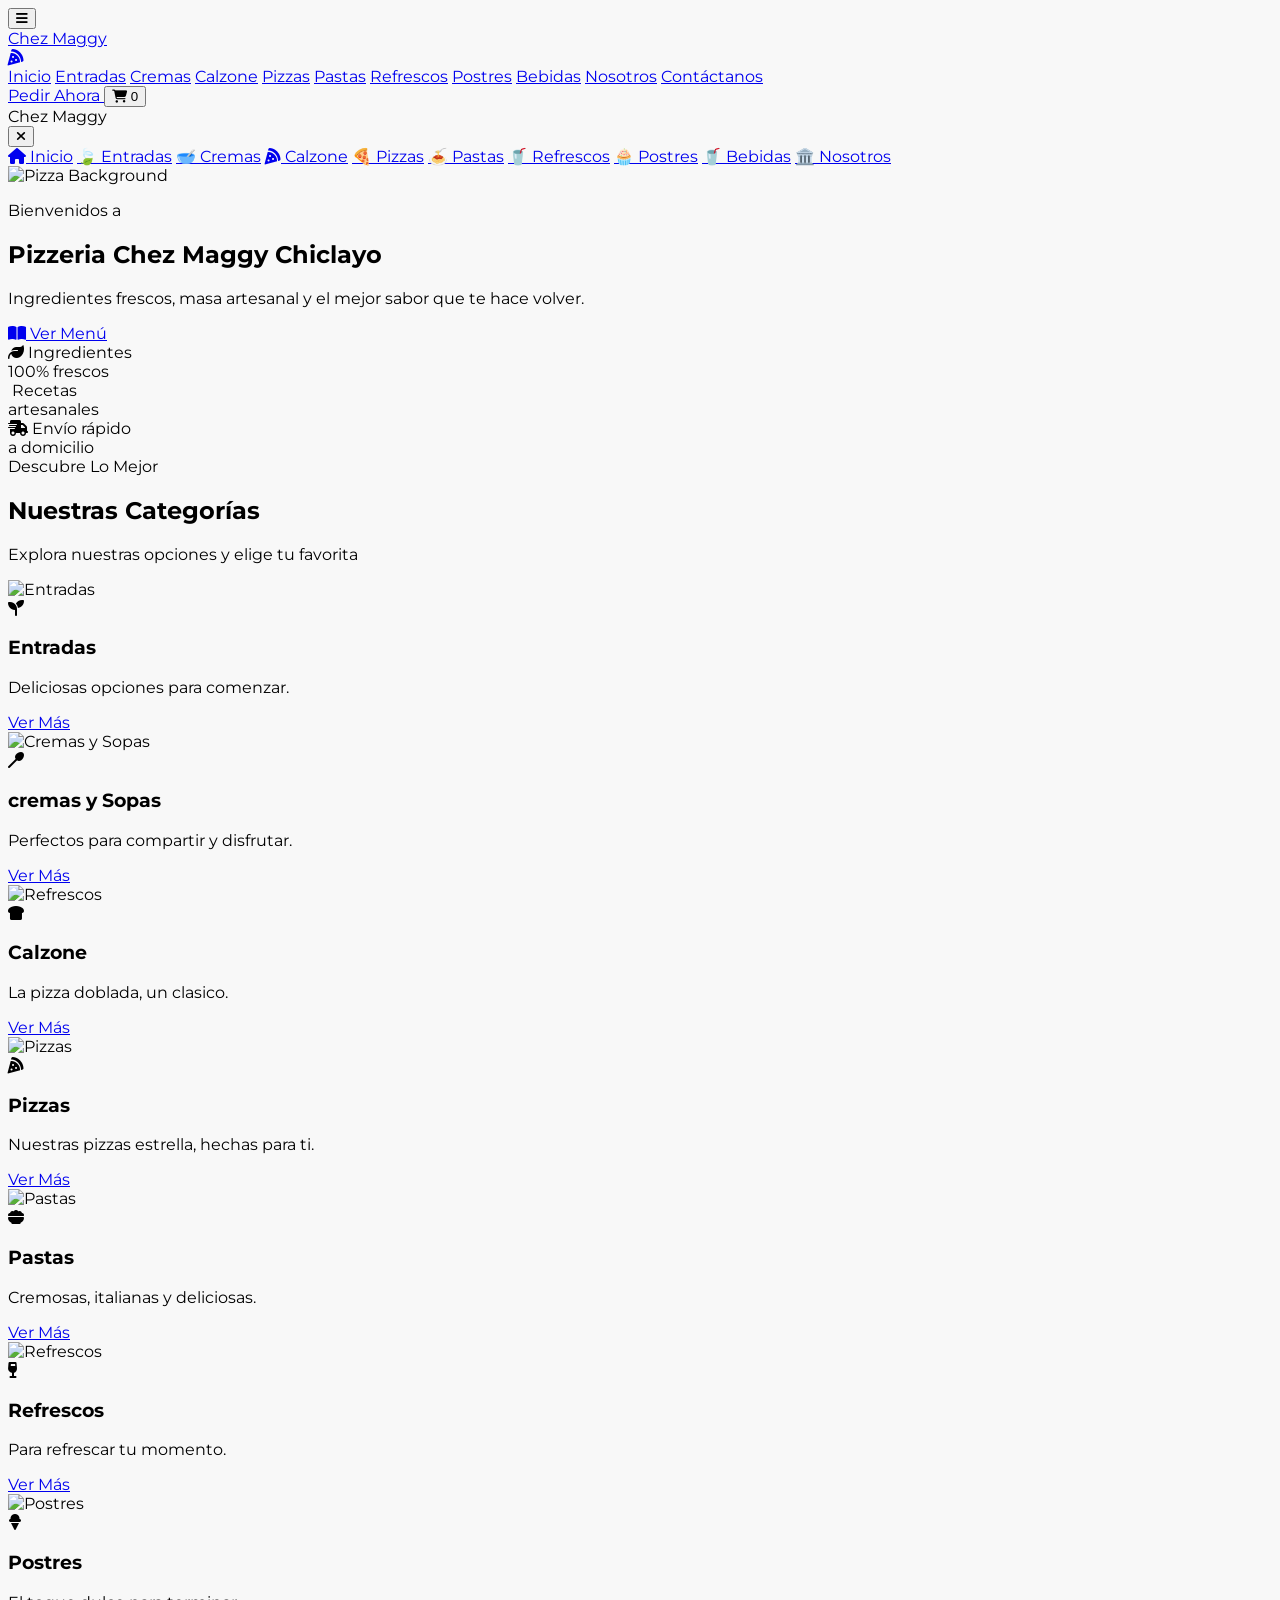
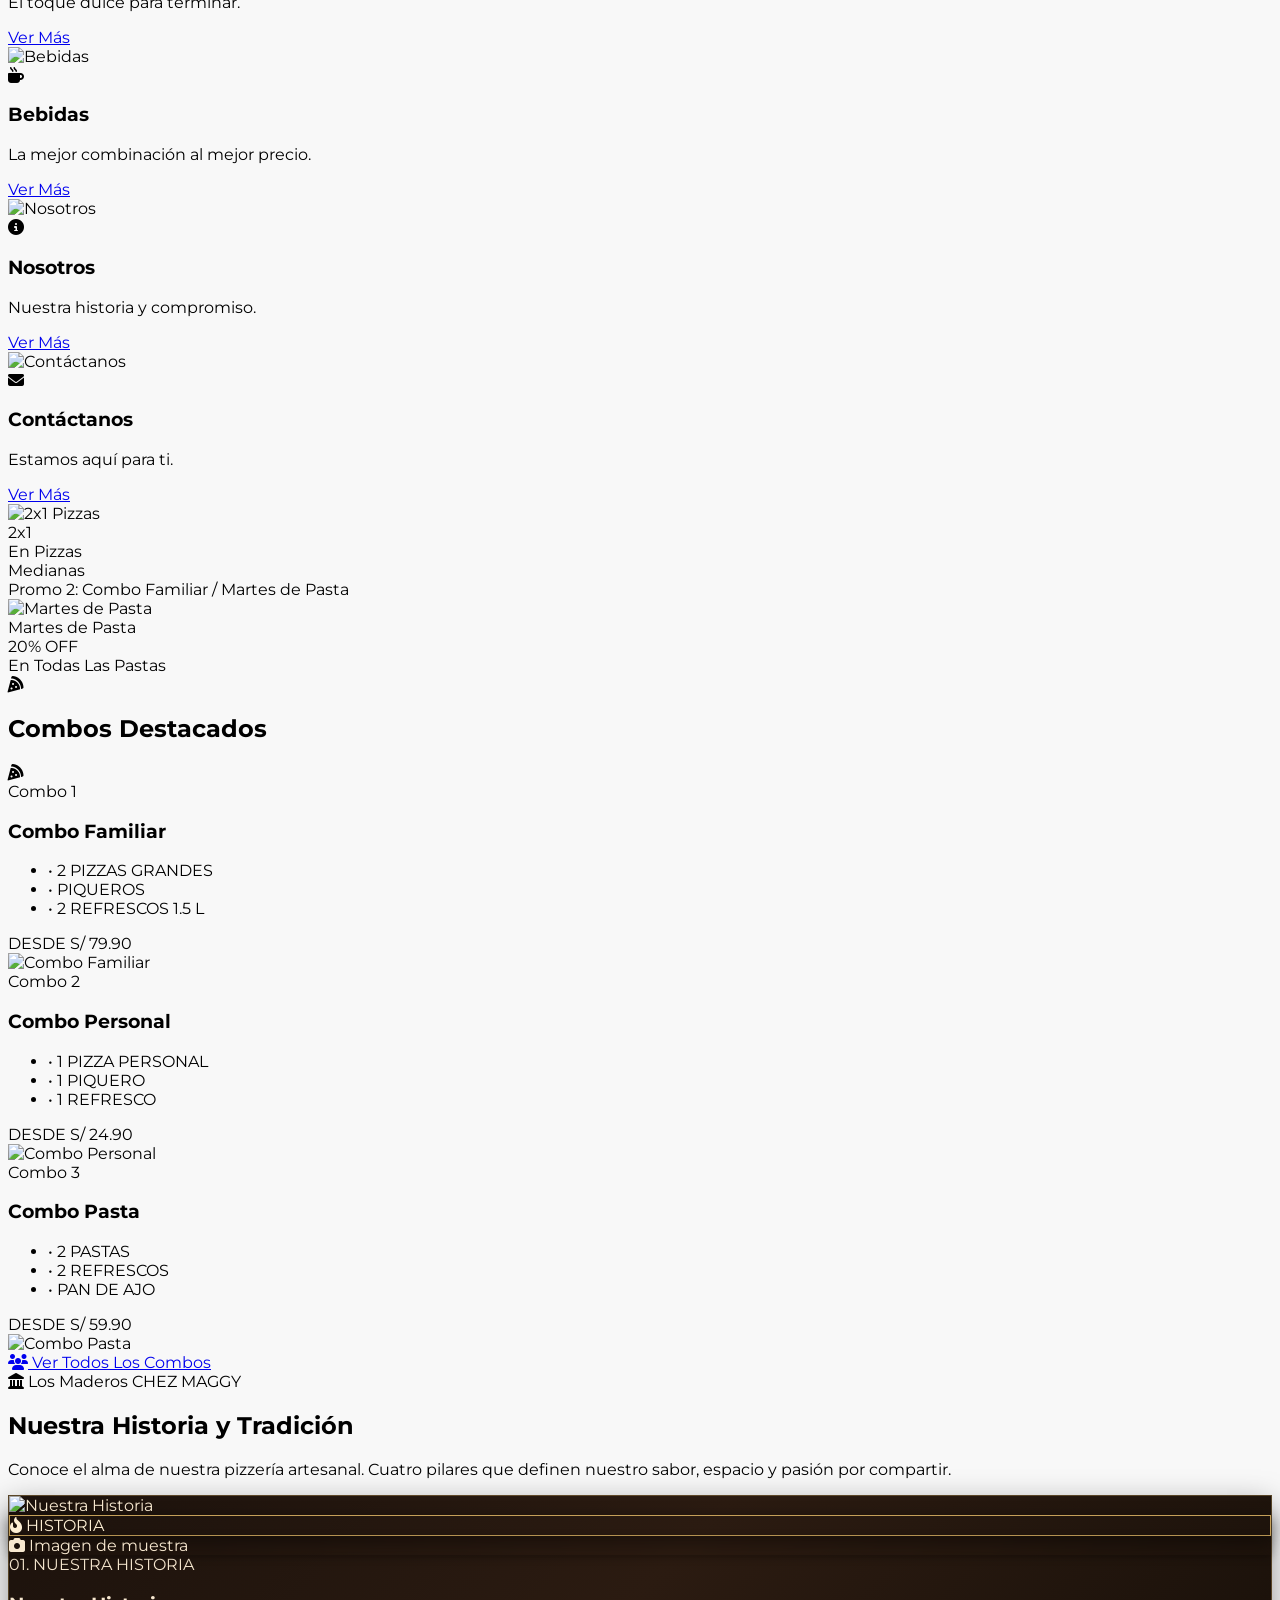
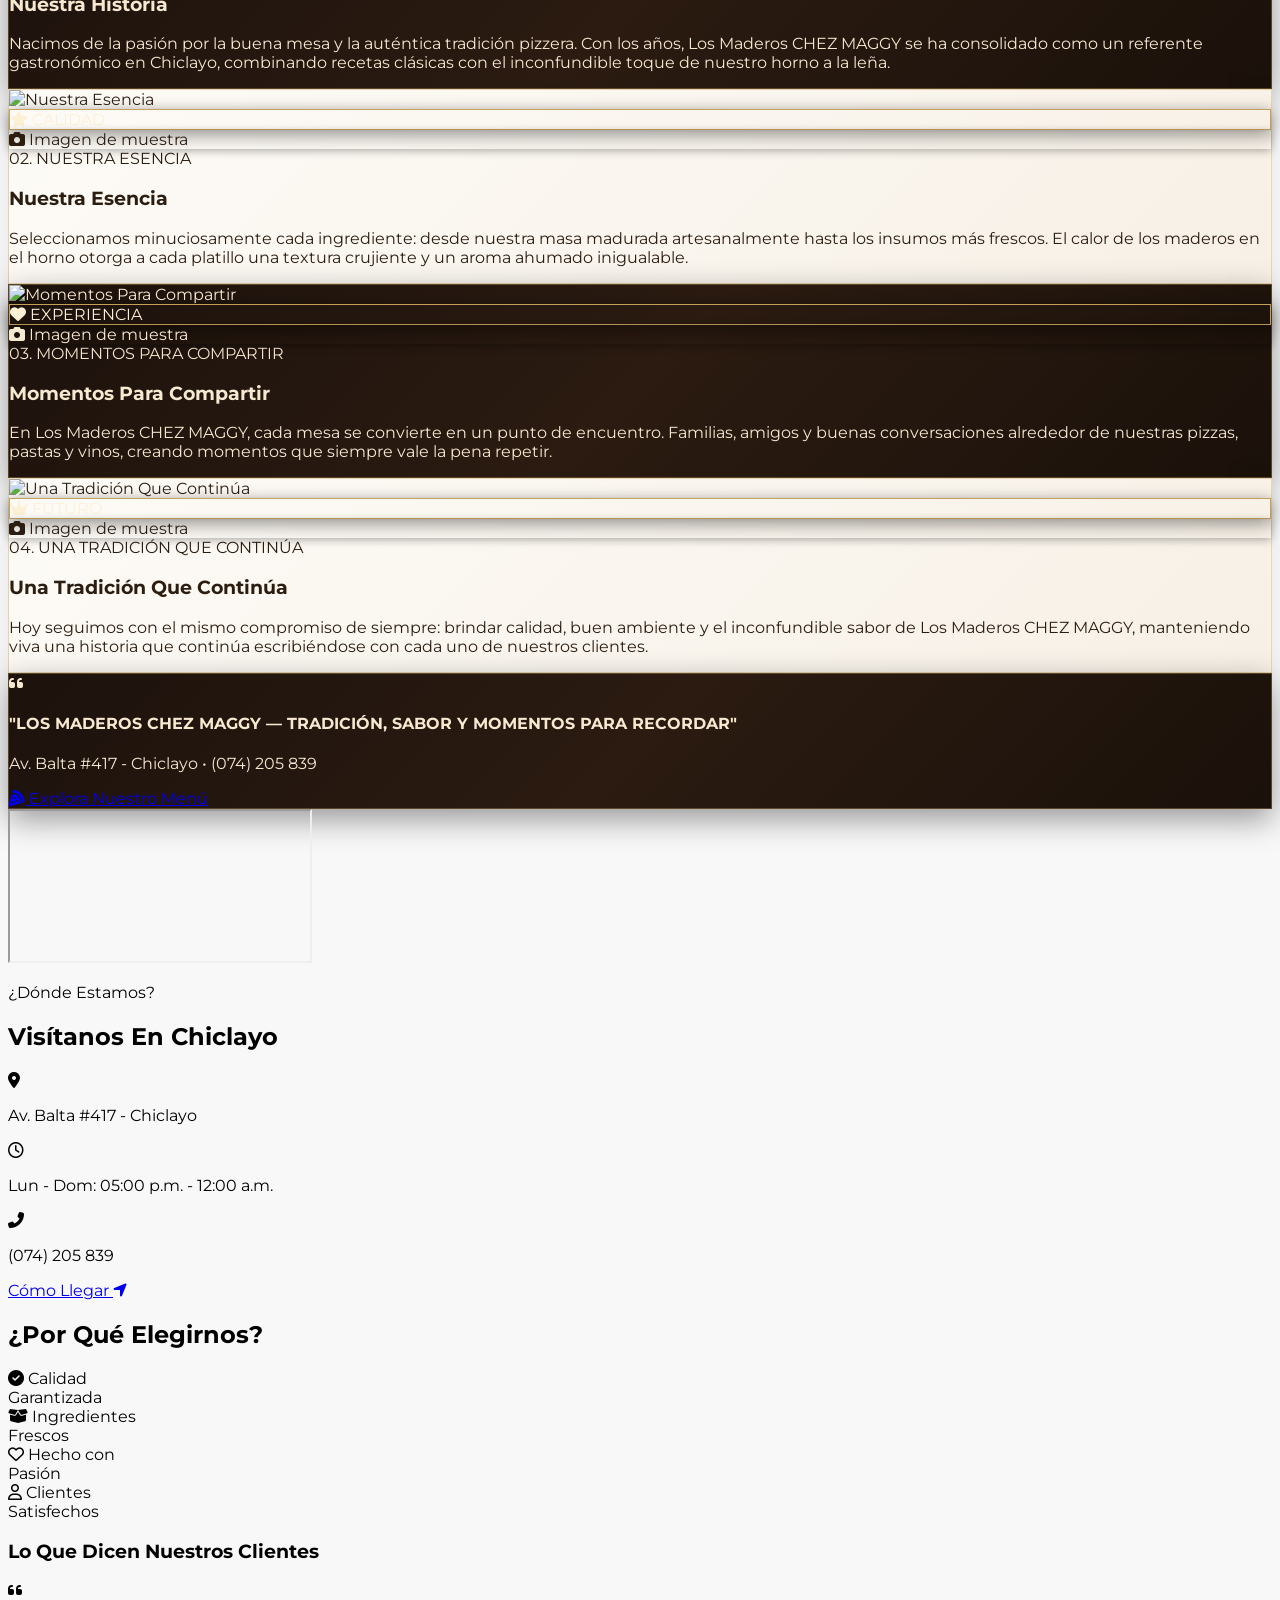
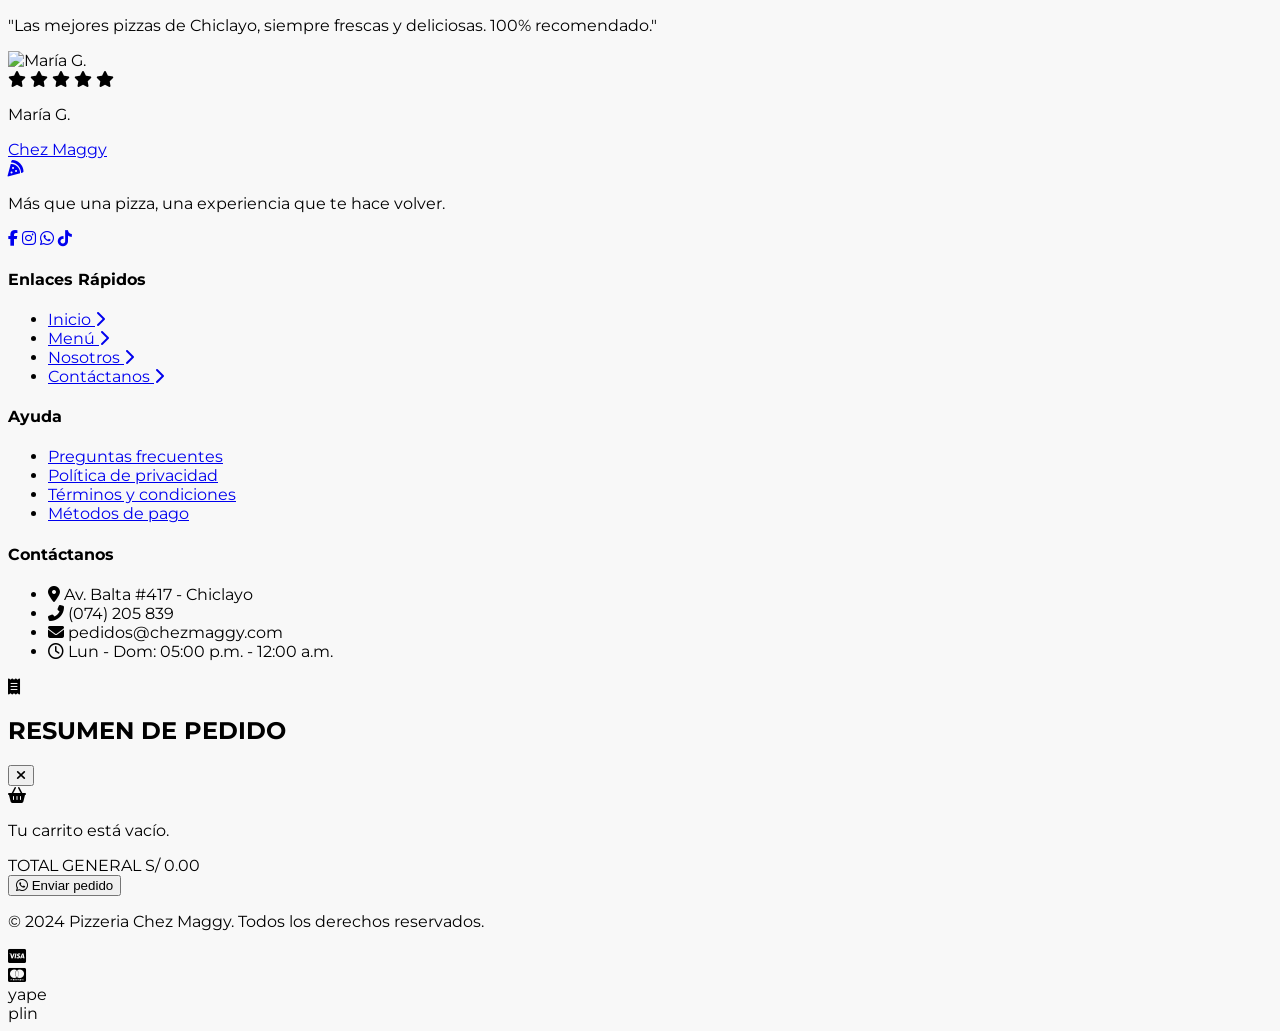
==== index.html @ e3665f0b "feat: implement desktop header horizontal scroll and drag navigation Co-authored-by: Jn-Mendoza98 <2" ====
<!DOCTYPE html>
<html lang="es">
<head>
    <meta charset="UTF-8">
    <meta name="viewport" content="width=device-width, initial-scale=1.0">
    <title>Chez Maggy Pizzeria</title>
    <!-- Tailwind CSS -->
    <script src="https://cdn.tailwindcss.com"></script>
    <script src="script.js"></script>

    <!-- Google Fonts -->
    <link href="https://fonts.googleapis.com/css2?family=Montserrat:wght@300;400;500;600;700;800&family=Playfair+Display:ital,wght@0,700;1,700&display=swap" rel="stylesheet">

    <!-- FontAwesome -->
    <link rel="stylesheet" href="https://cdnjs.cloudflare.com/ajax/libs/font-awesome/6.4.0/css/all.min.css">

    <!-- Custom CSS -->
    <link rel="stylesheet" href="styles.css">
</head>
<body class="bg-light text-gray-800">
    <!-- Header -->
    <header class="bg-darker text-white sticky top-0 z-50">
        <div class="max-w-7xl mx-auto px-4 sm:px-6 lg:px-8">
            <div class="flex items-center justify-between h-20">
                <!-- Mobile Menu Button -->
                <div class="flex items-center lg:hidden">
                    <button id="mobile-menu-btn" type="button" class="text-white hover:text-primary focus:outline-none focus:text-primary">
                        <i class="fas fa-bars text-2xl"></i>
                    </button>
                </div>

                <!-- Logo -->
                <div class="flex-shrink-0 flex items-center justify-center lg:justify-start flex-1 lg:flex-none">
                    <a href="#" class="flex items-center gap-2">
                        <!-- Mocking Logo with Text + Icon -->
                        <div class="text-2xl font-serif italic text-primary font-bold">Chez Maggy</div>
                        <i class="fas fa-pizza-slice text-yellow-500 text-xl"></i>
                    </a>
                </div>

                <!-- Desktop Menu -->
                <nav class="hidden lg:flex flex-1 min-w-0 overflow-x-auto header-nav-scroll space-x-4 xl:space-x-6 text-xs xl:text-sm font-medium items-center uppercase tracking-wide mx-4 xl:mx-8">
                    <a href="index.html" class="flex-shrink-0 whitespace-nowrap text-white hover:text-primary transition">Inicio</a>
                    <a href="menu.html#entradas" data-category="entradas" class="flex-shrink-0 whitespace-nowrap text-gray-300 hover:text-primary transition">Entradas</a>
                    <a href="menu.html#cremas" data-category="cremas" class="flex-shrink-0 whitespace-nowrap text-gray-300 hover:text-primary transition">Cremas</a>
                    <a href="menu.html#calzone" data-category="calzone" class="flex-shrink-0 whitespace-nowrap text-gray-300 hover:text-primary transition">Calzone</a>
                    <a href="menu.html#pizzas" data-category="pizzas" class="flex-shrink-0 whitespace-nowrap text-gray-300 hover:text-primary transition">Pizzas</a>
                    <a href="menu.html#pastas" data-category="pastas" class="flex-shrink-0 whitespace-nowrap text-gray-300 hover:text-primary transition">Pastas</a>
                    <a href="menu.html#refrescos" data-category="refrescos" class="flex-shrink-0 whitespace-nowrap text-gray-300 hover:text-primary transition">Refrescos</a>
                    <a href="menu.html#postres" data-category="postres" class="flex-shrink-0 whitespace-nowrap text-gray-300 hover:text-primary transition">Postres</a>
                    <a href="menu.html#bebidas" data-category="bebidas" class="flex-shrink-0 whitespace-nowrap text-gray-300 hover:text-primary transition">Bebidas</a>
                    <a href="menu.html#nosotros" data-category="nosotros" class="flex-shrink-0 whitespace-nowrap text-gray-300 hover:text-primary transition">Nosotros</a>
                    <a href="#location" class="flex-shrink-0 whitespace-nowrap text-gray-300 hover:text-primary transition">Contáctanos</a>
                </nav>

                <!-- Actions (Button + Cart) -->
                <div class="flex-shrink-0 flex items-center gap-4">
                    <a href="menu.html" class="hidden lg:inline-flex flex-shrink-0 whitespace-nowrap items-center justify-center px-4 py-2 border border-transparent rounded-md shadow-sm text-sm font-bold text-white bg-primary hover:bg-red-700 transition uppercase">
                        Pedir Ahora
                    </a>
                    <button id="cart-toggle-btn" class="relative text-white hover:text-primary transition" onclick="cartApp.toggleModal()">
                        <i class="fas fa-shopping-cart text-xl"></i>
                        <span id="cart-badge" class="absolute -top-2 -right-2 bg-primary text-white text-xs font-bold rounded-full h-5 w-5 flex items-center justify-center hidden">0</span>
                    </button>
                </div>
            </div>
        </div>
        <script>
            document.addEventListener('DOMContentLoaded', () => {
                const nav = document.querySelector('header .header-nav-scroll');
                if (!nav) return;
                nav.addEventListener('wheel', (e) => {
                    if (e.deltaY !== 0) {
                        e.preventDefault();
                        nav.scrollLeft += e.deltaY;
                    }
                }, { passive: false });
                let isDown = false, startX, scrollLeft, isDragging = false;
                nav.addEventListener('mousedown', (e) => {
                    isDown = true;
                    isDragging = false;
                    startX = e.pageX - nav.offsetLeft;
                    scrollLeft = nav.scrollLeft;
                });
                nav.addEventListener('mouseleave', () => { isDown = false; });
                nav.addEventListener('mouseup', () => { isDown = false; });
                nav.addEventListener('mousemove', (e) => {
                    if (!isDown) return;
                    e.preventDefault();
                    isDragging = true;
                    const x = e.pageX - nav.offsetLeft;
                    const walk = (x - startX) * 1.5;
                    nav.scrollLeft = scrollLeft - walk;
                });
                nav.querySelectorAll('a').forEach(a => {
                    a.addEventListener('click', (e) => {
                        if (isDragging) e.preventDefault();
                    });
                });
            });
        </script>

        <!-- Mobile Menu -->
        <div id="mobile-menu-overlay" class="fixed inset-0 z-40 bg-black bg-opacity-50 hidden transition-opacity"></div>
        <div id="mobile-menu" class="fixed inset-y-0 left-0 z-50 w-3/4 max-w-sm bg-[#111] hidden flex-col shadow-xl transform transition-transform -translate-x-full">
            <div class="flex items-center justify-between px-4 h-16 sm:h-20 border-b border-gray-800 w-full">
                <div class="flex items-center gap-2">
                    <div class="text-2xl font-serif italic text-primary font-bold">Chez Maggy</div>
                </div>
                <button id="mobile-menu-close-btn" class="text-gray-400 hover:text-primary focus:outline-none p-2" type="button">
                    <i class="fas fa-times text-2xl"></i>
                </button>
            </div>
            <div class="flex-1 flex flex-col items-start justify-start space-y-6 overflow-y-auto py-8 px-8">
                <a href="index.html" class="flex items-center gap-3 text-xl font-bold uppercase tracking-wider text-white hover:text-primary transition"><i class="fas fa-home w-6 text-center"></i> Inicio</a>
                <a href="menu.html#entradas" data-category="entradas" class="flex items-center gap-3 text-lg font-bold uppercase tracking-wider text-gray-400 hover:text-primary transition category-link"><span class="w-6 text-center">🍃</span> Entradas</a>
                <a href="menu.html#cremas" data-category="cremas" class="flex items-center gap-3 text-lg font-bold uppercase tracking-wider text-gray-400 hover:text-primary transition category-link"><span class="w-6 text-center">🥣</span> Cremas</a>
                <a href="menu.html#calzone" data-category="calzone" class="flex items-center gap-3 text-lg font-bold uppercase tracking-wider text-gray-400 hover:text-primary transition category-link"><i class="fas fa-pizza-slice w-6 text-center"></i> Calzone</a>
                <a href="menu.html#pizzas" data-category="pizzas" class="flex items-center gap-3 text-lg font-bold uppercase tracking-wider text-gray-400 hover:text-primary transition category-link"><span class="w-6 text-center">🍕</span> Pizzas</a>
                <a href="menu.html#pastas" data-category="pastas" class="flex items-center gap-3 text-lg font-bold uppercase tracking-wider text-gray-400 hover:text-primary transition category-link"><span class="w-6 text-center">🍝</span> Pastas</a>
                <a href="menu.html#refrescos" data-category="refrescos" class="flex items-center gap-3 text-lg font-bold uppercase tracking-wider text-gray-400 hover:text-primary transition category-link"><span class="w-6 text-center">🥤</span> Refrescos</a>
                <a href="menu.html#postres" data-category="postres" class="flex items-center gap-3 text-lg font-bold uppercase tracking-wider text-gray-400 hover:text-primary transition category-link"><span class="w-6 text-center">🧁</span> Postres</a>
                <a href="menu.html#bebidas" data-category="bebidas" class="flex items-center gap-3 text-lg font-bold uppercase tracking-wider text-gray-400 hover:text-primary transition category-link"><span class="w-6 text-center">🥤</span> Bebidas</a>
                <a href="menu.html#nosotros" data-category="nosotros" class="flex items-center gap-3 text-lg font-bold uppercase tracking-wider text-gray-400 hover:text-primary transition category-link"><span class="w-6 text-center">🏛️</span> Nosotros</a>
            </div>
        </div>
    </header>

    <!-- Hero Section -->
    <section class="relative bg-darker text-white">
        <!-- Background Image (Mocked with Unsplash) -->
        <div class="absolute inset-0 z-0">
            <img src="https://images.unsplash.com/photo-1513104890138-7c749659a591?ixlib=rb-4.0.3&auto=format&fit=crop&w=2000&q=80" alt="Pizza Background" class="w-full h-full object-cover opacity-60">
            <!-- Gradient Overlay to make text readable, matching the design -->
            <div class="absolute inset-0 bg-gradient-to-r from-black via-black/80 to-transparent"></div>
        </div>

        <div class="relative z-10 max-w-7xl mx-auto px-4 sm:px-6 lg:px-8 py-12 sm:py-16 lg:py-32">
            <div class="max-w-2xl">
                <p class="text-primary font-bold tracking-wider uppercase mb-2 text-xs sm:text-base">Bienvenidos a</p>
                <h1 class="text-4xl sm:text-5xl lg:text-7xl font-bold uppercase leading-none mb-4 sm:mb-6">
                    <span class="block text-white">Pizzeria</span>
                    <span class="block text-white">Chez Maggy</span>
                    <span class="block text-primary">Chiclayo</span>
                </h1>
                <p class="text-gray-300 text-base sm:text-lg mb-8 max-w-md">
                    Ingredientes frescos, masa artesanal y el mejor sabor que te hace volver.
                </p>

                <!-- CTA Buttons -->
                <div class="flex flex-col sm:flex-row gap-4 mb-12">
                    <a href="#nuestras-categorias" class="inline-flex items-center justify-center px-6 py-3 border border-yellow-500 rounded-md shadow-sm text-base font-bold text-yellow-500 bg-transparent hover:bg-yellow-500 hover:text-dark transition w-full sm:w-auto uppercase">
                        <i class="fas fa-book-open mr-2"></i> Ver Menú
                    </a>
                </div>

                <!-- Feature Badges -->
                <div class="grid grid-cols-3 gap-4 border-t border-gray-700 pt-8">
                    <div class="flex flex-col sm:flex-row items-center sm:items-start text-center sm:text-left gap-3">
                        <i class="fas fa-leaf text-green-500 text-2xl"></i>
                        <span class="text-xs sm:text-sm text-gray-300">Ingredientes<br>100% frescos</span>
                    </div>
                    <div class="flex flex-col sm:flex-row items-center sm:items-start text-center sm:text-left gap-3">
                        <i class="fas fa-hat-chef text-yellow-500 text-2xl"></i>
                        <span class="text-xs sm:text-sm text-gray-300">Recetas<br>artesanales</span>
                    </div>
                    <div class="flex flex-col sm:flex-row items-center sm:items-start text-center sm:text-left gap-3">
                        <i class="fas fa-truck-fast text-orange-500 text-2xl"></i>
                        <span class="text-xs sm:text-sm text-gray-300">Envío rápido<br>a domicilio</span>
                    </div>
                </div>
            </div>
        </div>
    </section>

    <!-- Categories Section -->
    <section id="nuestras-categorias" class="py-16 bg-light scroll-mt-24">
        <div class="max-w-7xl mx-auto px-4 sm:px-6 lg:px-8">
            <div class="text-center mb-12">
                <div class="flex items-center justify-center gap-4 mb-2">
                    <div class="h-px bg-gray-400 w-12"></div>
                    <span class="text-sm font-bold tracking-widest text-gray-500 uppercase">Descubre Lo Mejor</span>
                    <div class="h-px bg-gray-400 w-12"></div>
                </div>
                <h2 class="text-3xl md:text-4xl font-bold uppercase text-dark mb-4">Nuestras Categorías</h2>
                <p class="text-gray-600">Explora nuestras opciones y elige tu favorita</p>
            </div>

            <!-- Categories Grid -->
            <div class="grid grid-cols-2 md:grid-cols-3 lg:grid-cols-5 gap-4 sm:gap-6">

                <!-- Category Card: Entradas -->
                <div class="bg-white rounded-xl shadow-sm hover:shadow-md transition overflow-hidden flex flex-col h-full border border-gray-100">
                    <div class="h-24 sm:h-40 overflow-hidden">
                        <img src="IM/ENTRADAS.png" alt="Entradas" class="w-full h-full object-cover">
                    </div>
                    <div class="p-3 sm:p-5 flex flex-col flex-grow text-center items-center">
                        <div class="w-8 h-8 sm:w-10 sm:h-10 rounded-full bg-red-100 flex items-center justify-center text-primary mb-2 sm:mb-3 -mt-8 sm:-mt-10 border-2 sm:border-4 border-white relative z-10 text-xs sm:text-base">
                            <i class="fas fa-seedling"></i>
                        </div>
                        <h3 class="font-bold text-dark text-sm sm:text-lg uppercase mb-1 sm:mb-2">Entradas</h3>
                        <p class="text-gray-500 text-[10px] sm:text-sm mb-3 sm:mb-4 flex-grow line-clamp-2">Deliciosas opciones para comenzar.</p>
                        <a href="menu.html#entradas" data-category="entradas" class="inline-block px-2 sm:px-4 py-1.5 sm:py-2 border border-gray-200 rounded-full text-[10px] sm:text-xs font-bold text-gray-600 hover:border-primary hover:text-primary transition uppercase w-full">Ver Más</a>
                    </div>
                </div>

                <!-- Category Card: Cremas y Sopas -->
                <div class="bg-white rounded-xl shadow-sm hover:shadow-md transition overflow-hidden flex flex-col h-full border border-gray-100">
                    <div class="h-24 sm:h-40 overflow-hidden">
                        <img src="IM/CREM.png" alt="Cremas y Sopas" class="w-full h-full object-cover">
                    </div>
                    <div class="p-3 sm:p-5 flex flex-col flex-grow text-center items-center">
                        <div class="w-8 h-8 sm:w-10 sm:h-10 rounded-full bg-orange-100 flex items-center justify-center text-orange-500 mb-2 sm:mb-3 -mt-8 sm:-mt-10 border-2 sm:border-4 border-white relative z-10 text-xs sm:text-base">
                            <i class="fas fa-spoon"></i>
                        </div>
                        <h3 class="font-bold text-dark text-sm sm:text-lg uppercase mb-1 sm:mb-2">cremas y Sopas</h3>
                        <p class="text-gray-500 text-[10px] sm:text-sm mb-3 sm:mb-4 flex-grow line-clamp-2">Perfectos para compartir y disfrutar.</p>
                        <a href="menu.html#cremas" data-category="cremas" class="inline-block px-2 sm:px-4 py-1.5 sm:py-2 border border-gray-200 rounded-full text-[10px] sm:text-xs font-bold text-gray-600 hover:border-primary hover:text-primary transition uppercase w-full">Ver Más</a>
                    </div>
                </div>

                <!-- Category Card: Calzone -->
                <div class="bg-white rounded-xl shadow-sm hover:shadow-md transition overflow-hidden flex flex-col h-full border border-gray-100">
                    <div class="h-24 sm:h-40 overflow-hidden">
                        <img src="IM/CAL.jpg" alt="Refrescos" class="w-full h-full object-cover">
                    </div>
                    <div class="p-3 sm:p-5 flex flex-col flex-grow text-center items-center">
                        <div class="w-8 h-8 sm:w-10 sm:h-10 rounded-full bg-green-100 flex items-center justify-center text-green-500 mb-2 sm:mb-3 -mt-8 sm:-mt-10 border-2 sm:border-4 border-white relative z-10 text-xs sm:text-base">
                            <i class="fas fa-bread-slice"></i>
                        </div>
                        <h3 class="font-bold text-dark text-sm sm:text-lg uppercase mb-1 sm:mb-2">Calzone</h3>
                        <p class="text-gray-500 text-[10px] sm:text-sm mb-3 sm:mb-4 flex-grow line-clamp-2">La pizza doblada, un clasico.</p>
                        <a href="menu.html#calzone" data-category="calzone" class="inline-block px-2 sm:px-4 py-1.5 sm:py-2 border border-gray-200 rounded-full text-[10px] sm:text-xs font-bold text-gray-600 hover:border-primary hover:text-primary transition uppercase w-full">Ver Más</a>
                    </div>
                </div>

                <!-- Category Card: Pizzas -->
                <div class="bg-white rounded-xl shadow-sm hover:shadow-md transition overflow-hidden flex flex-col h-full border border-gray-100">
                    <div class="h-24 sm:h-40 overflow-hidden">
                        <img src="https://images.unsplash.com/photo-1565299624946-b28f40a0ae38?ixlib=rb-4.0.3&auto=format&fit=crop&w=500&q=60" alt="Pizzas" class="w-full h-full object-cover">
                    </div>
                    <div class="p-3 sm:p-5 flex flex-col flex-grow text-center items-center">
                        <div class="w-8 h-8 sm:w-10 sm:h-10 rounded-full bg-red-100 flex items-center justify-center text-primary mb-2 sm:mb-3 -mt-8 sm:-mt-10 border-2 sm:border-4 border-white relative z-10 text-xs sm:text-base">
                            <i class="fas fa-pizza-slice"></i>
                        </div>
                        <h3 class="font-bold text-dark text-sm sm:text-lg uppercase mb-1 sm:mb-2">Pizzas</h3>
                        <p class="text-gray-500 text-[10px] sm:text-sm mb-3 sm:mb-4 flex-grow line-clamp-2">Nuestras pizzas estrella, hechas para ti.</p>
                        <a href="menu.html#pizzas" data-category="pizzas" class="inline-block px-2 sm:px-4 py-1.5 sm:py-2 border border-gray-200 rounded-full text-[10px] sm:text-xs font-bold text-gray-600 hover:border-primary hover:text-primary transition uppercase w-full">Ver Más</a>
                    </div>
                </div>

                <!-- Category Card: Pastas -->
                <div class="bg-white rounded-xl shadow-sm hover:shadow-md transition overflow-hidden flex flex-col h-full border border-gray-100">
                    <div class="h-24 sm:h-40 overflow-hidden">
                        <img src="IM/PAST.jpg" alt="Pastas" class="w-full h-full object-cover">
                    </div>
                    <div class="p-3 sm:p-5 flex flex-col flex-grow text-center items-center">
                        <div class="w-8 h-8 sm:w-10 sm:h-10 rounded-full bg-yellow-100 flex items-center justify-center text-yellow-600 mb-2 sm:mb-3 -mt-8 sm:-mt-10 border-2 sm:border-4 border-white relative z-10 text-xs sm:text-base">
                            <i class="fas fa-bowl-food"></i>
                        </div>
                        <h3 class="font-bold text-dark text-sm sm:text-lg uppercase mb-1 sm:mb-2">Pastas</h3>
                        <p class="text-gray-500 text-[10px] sm:text-sm mb-3 sm:mb-4 flex-grow line-clamp-2">Cremosas, italianas y deliciosas.</p>
                        <a href="menu.html#pastas" data-category="pastas" class="inline-block px-2 sm:px-4 py-1.5 sm:py-2 border border-gray-200 rounded-full text-[10px] sm:text-xs font-bold text-gray-600 hover:border-primary hover:text-primary transition uppercase w-full">Ver Más</a>
                    </div>
                </div>

                <!-- Category Card: Refrescos -->
                <div class="bg-white rounded-xl shadow-sm hover:shadow-md transition overflow-hidden flex flex-col h-full border border-gray-100">
                    <div class="h-24 sm:h-40 overflow-hidden">
                        <img src="IM/Refres.png" alt="Refrescos" class="w-full h-full object-cover">
                    </div>
                    <div class="p-3 sm:p-5 flex flex-col flex-grow text-center items-center">
                        <div class="w-8 h-8 sm:w-10 sm:h-10 rounded-full bg-purple-100 flex items-center justify-center text-purple-600 mb-2 sm:mb-3 -mt-8 sm:-mt-10 border-2 sm:border-4 border-white relative z-10 text-xs sm:text-base">
                            <i class="fas fa-wine-glass"></i>
                        </div>
                        <h3 class="font-bold text-dark text-sm sm:text-lg uppercase mb-1 sm:mb-2">Refrescos</h3>
                        <p class="text-gray-500 text-[10px] sm:text-sm mb-3 sm:mb-4 flex-grow line-clamp-2">Para refrescar tu momento.</p>
                        <a href="menu.html#refrescos" data-category="refrescos" class="inline-block px-2 sm:px-4 py-1.5 sm:py-2 border border-gray-200 rounded-full text-[10px] sm:text-xs font-bold text-gray-600 hover:border-primary hover:text-primary transition uppercase w-full">Ver Más</a>
                    </div>
                </div>

                <!-- Category Card: Postres -->
                <div class="bg-white rounded-xl shadow-sm hover:shadow-md transition overflow-hidden flex flex-col h-full border border-gray-100">
                    <div class="h-24 sm:h-40 overflow-hidden bg-primary flex items-center justify-center">
                        <img src="IM/POSTRES.png" alt="Postres" class="w-full h-full object-cover">
                    </div>
                    <div class="p-3 sm:p-5 flex flex-col flex-grow text-center items-center">
                        <div class="w-8 h-8 sm:w-10 sm:h-10 rounded-full bg-red-100 flex items-center justify-center text-primary mb-2 sm:mb-3 -mt-8 sm:-mt-10 border-2 sm:border-4 border-white relative z-10 text-xs sm:text-base">
                            <i class="fas fa-ice-cream"></i>
                        </div>
                        <h3 class="font-bold text-dark text-[11px] sm:text-lg uppercase mb-1 sm:mb-2">Postres</h3>
                        <p class="text-gray-500 text-[10px] sm:text-sm mb-3 sm:mb-4 flex-grow line-clamp-2">El toque dulce para terminar.</p>
                        <a href="menu.html#postres" data-category="postres" class="inline-block px-2 sm:px-4 py-1.5 sm:py-2 border border-gray-200 rounded-full text-[10px] sm:text-xs font-bold text-gray-600 hover:border-primary hover:text-primary transition uppercase w-full">Ver Más</a>
                    </div>
                </div>

                <!-- Category Card: Bebidas -->
                <div class="bg-white rounded-xl shadow-sm hover:shadow-md transition overflow-hidden flex flex-col h-full border border-gray-100">
                    <div class="h-24 sm:h-40 overflow-hidden">
                        <img src="IM/BEBIDAS.png" alt="Bebidas" class="w-full h-full object-cover">
                    </div>
                    <div class="p-3 sm:p-5 flex flex-col flex-grow text-center items-center">
                        <div class="w-8 h-8 sm:w-10 sm:h-10 rounded-full bg-blue-100 flex items-center justify-center text-blue-600 mb-2 sm:mb-3 -mt-8 sm:-mt-10 border-2 sm:border-4 border-white relative z-10 text-xs sm:text-base">
                            <i class="fas fa-mug-hot"></i>
                        </div>
                        <h3 class="font-bold text-dark text-sm sm:text-lg uppercase mb-1 sm:mb-2">Bebidas</h3>
                        <p class="text-gray-500 text-[10px] sm:text-sm mb-3 sm:mb-4 flex-grow line-clamp-2">La mejor combinación al mejor precio.</p>
                        <a href="menu.html#bebidas" data-category="bebidas" class="inline-block px-2 sm:px-4 py-1.5 sm:py-2 border border-gray-200 rounded-full text-[10px] sm:text-xs font-bold text-gray-600 hover:border-primary hover:text-primary transition uppercase w-full">Ver Más</a>
                    </div>
                </div>

                <!-- Info Card: Nosotros -->
                <div class="bg-white rounded-xl shadow-sm hover:shadow-md transition overflow-hidden flex flex-col h-full border border-gray-100">
                    <div class="h-24 sm:h-40 overflow-hidden">
                        <img src="https://images.unsplash.com/photo-1555396273-367ea4eb4db5?ixlib=rb-4.0.3&auto=format&fit=crop&w=500&q=60" alt="Nosotros" class="w-full h-full object-cover">
                    </div>
                    <div class="p-3 sm:p-5 flex flex-col flex-grow text-center items-center">
                        <div class="w-8 h-8 sm:w-10 sm:h-10 rounded-full bg-gray-100 flex items-center justify-center text-gray-600 mb-2 sm:mb-3 -mt-8 sm:-mt-10 border-2 sm:border-4 border-white relative z-10 text-xs sm:text-base">
                            <i class="fas fa-info-circle"></i>
                        </div>
                        <h3 class="font-bold text-dark text-sm sm:text-lg uppercase mb-1 sm:mb-2">Nosotros</h3>
                        <p class="text-gray-500 text-[10px] sm:text-sm mb-3 sm:mb-4 flex-grow line-clamp-2">Nuestra historia y compromiso.</p>
                        <a href="menu.html#nosotros" data-category="nosotros" class="inline-block px-2 sm:px-4 py-1.5 sm:py-2 border border-gray-200 rounded-full text-[10px] sm:text-xs font-bold text-gray-600 hover:border-primary hover:text-primary transition uppercase w-full">Ver Más</a>
                    </div>
                </div>

                 <!-- Info Card: Contáctanos -->
                <div class="bg-white rounded-xl shadow-sm hover:shadow-md transition overflow-hidden flex flex-col h-full border border-gray-100">
                    <div class="h-24 sm:h-40 overflow-hidden">
                        <img src="https://images.unsplash.com/photo-1524661135-423995f22d0b?ixlib=rb-4.0.3&auto=format&fit=crop&w=500&q=60" alt="Contáctanos" class="w-full h-full object-cover">
                    </div>
                    <div class="p-3 sm:p-5 flex flex-col flex-grow text-center items-center">
                        <div class="w-8 h-8 sm:w-10 sm:h-10 rounded-full bg-teal-100 flex items-center justify-center text-teal-600 mb-2 sm:mb-3 -mt-8 sm:-mt-10 border-2 sm:border-4 border-white relative z-10 text-xs sm:text-base">
                            <i class="fas fa-envelope"></i>
                        </div>
                        <h3 class="font-bold text-dark text-[11px] sm:text-lg uppercase mb-1 sm:mb-2">Contáctanos</h3>
                        <p class="text-gray-500 text-[10px] sm:text-sm mb-3 sm:mb-4 flex-grow line-clamp-2">Estamos aquí para ti.</p>
                        <a href="menu.html#contactanos" data-category="contactanos" class="inline-block px-2 sm:px-4 py-1.5 sm:py-2 border border-gray-200 rounded-full text-[10px] sm:text-xs font-bold text-gray-600 hover:border-primary hover:text-primary transition uppercase w-full">Ver Más</a>
                    </div>
                </div>

            </div>
        </div>
    </section>

    <!-- Promos Banners Section -->
    <section class="py-4 bg-light hidden">
        <div class="max-w-7xl mx-auto px-4 sm:px-6 lg:px-8">
            <div class="grid grid-cols-1 md:grid-cols-2 gap-4">
                <div class="relative bg-darker rounded-xl overflow-hidden shadow-sm h-40 sm:h-48 md:h-56 flex">
                    <div class="absolute inset-0 bg-gradient-to-r from-black via-black/80 to-transparent z-10 w-3/4 sm:w-2/3"></div>
                    <img src="https://images.unsplash.com/photo-1593560708920-61dd98c46a4e?ixlib=rb-4.0.3&auto=format&fit=crop&w=800&q=80" alt="2x1 Pizzas" class="absolute inset-0 w-full h-full object-cover opacity-80">
                    <div class="relative z-20 p-4 sm:p-6 flex flex-col justify-center h-full text-white w-3/4 sm:w-2/3">
                        <div class="text-4xl sm:text-5xl md:text-6xl font-bold text-primary leading-none mb-1">2x1</div>
                        <div class="text-sm sm:text-xl md:text-2xl font-bold uppercase tracking-wide">En Pizzas<br>Medianas</div>
                    </div>
                </div>

                 Promo 2: Combo Familiar / Martes de Pasta 
                <div class="relative bg-yellow-600 rounded-xl overflow-hidden shadow-sm h-40 sm:h-48 md:h-56 flex">
                     <div class="absolute inset-0 bg-gradient-to-r from-yellow-700 via-yellow-600/90 to-transparent z-10 w-3/4 sm:w-2/3"></div>
                    <img src="https://images.unsplash.com/photo-1621996311239-f9c7e0965e52?ixlib=rb-4.0.3&auto=format&fit=crop&w=800&q=80" alt="Martes de Pasta" class="absolute right-0 top-0 w-full h-full object-cover">
                    <div class="relative z-20 p-4 sm:p-6 flex flex-col justify-center h-full text-white w-3/4 sm:w-2/3">
                        <div class="text-[10px] sm:text-sm font-bold uppercase tracking-wider mb-1">Martes de Pasta</div>
                        <div class="text-4xl sm:text-5xl md:text-6xl font-bold leading-none mb-1">20% <span class="text-lg sm:text-2xl">OFF</span></div>
                        <div class="text-[10px] sm:text-sm font-bold uppercase tracking-wide">En Todas Las Pastas</div>
                    </div>
                </div>
            </div>
        </div>
    </section> 

    <!-- Combos Destacados Section (from Mobile View) -->
    <section class="py-4 bg-white hidden">
        <div class="max-w-7xl mx-auto px-4 sm:px-6 lg:px-8">
            <div class="text-center mb-8">
                 <div class="flex items-center justify-center gap-4 mb-2">
                    <i class="fas fa-pizza-slice text-primary"></i>
                    <h2 class="text-2xl font-bold uppercase text-dark">Combos Destacados</h2>
                    <i class="fas fa-pizza-slice text-primary"></i>
                </div>
            </div>

            <div class="grid grid-cols-1 md:grid-cols-2 lg:grid-cols-3 gap-6">


                 Combo 1 
                <div class="bg-darker rounded-xl overflow-hidden flex flex-col relative text-white border-2 border-transparent hover:border-primary transition">
                    <div class="p-6 pb-0 z-10 relative">
                        <h3 class="text-xl font-bold uppercase mb-4">Combo Familiar</h3>
                        <ul class="text-sm space-y-2 mb-6 font-medium">
                            <li>• 2 PIZZAS GRANDES</li>
                            <li>• PIQUEROS</li>
                            <li>• 2 REFRESCOS 1.5 L</li>
                        </ul>
                        <div class="bg-primary/20 text-primary border border-primary rounded-md px-3 py-1 inline-block">
                            <span class="text-xs block leading-tight">DESDE</span>
                            <span class="text-xl font-bold">S/ 79.90</span>
                        </div>
                    </div>
                    <div class="h-40 mt-auto relative overflow-hidden">
                         <div class="absolute inset-0 bg-gradient-to-t from-black via-transparent to-transparent z-10"></div>
                        <img src="https://images.unsplash.com/photo-1541592106381-b31e9677c0e5?ixlib=rb-4.0.3&auto=format&fit=crop&w=600&q=80" alt="Combo Familiar" class="w-full h-full object-cover object-bottom scale-110">
                    </div>
                </div>

                 Combo 2 
                <div class="bg-darker rounded-xl overflow-hidden flex flex-col relative text-white border-2 border-transparent hover:border-primary transition">
                    <div class="p-6 pb-0 z-10 relative">
                        <h3 class="text-xl font-bold uppercase mb-4">Combo Personal</h3>
                        <ul class="text-sm space-y-2 mb-6 font-medium">
                            <li>• 1 PIZZA PERSONAL</li>
                            <li>• 1 PIQUERO</li>
                            <li>• 1 REFRESCO</li>
                        </ul>
                        <div class="bg-primary/20 text-primary border border-primary rounded-md px-3 py-1 inline-block">
                            <span class="text-xs block leading-tight">DESDE</span>
                            <span class="text-xl font-bold">S/ 24.90</span>
                        </div>
                    </div>
                    <div class="h-40 mt-auto relative overflow-hidden">
                         <div class="absolute inset-0 bg-gradient-to-t from-black via-transparent to-transparent z-10"></div>
                        <img src="https://images.unsplash.com/photo-1565299624946-b28f40a0ae38?ixlib=rb-4.0.3&auto=format&fit=crop&w=600&q=80" alt="Combo Personal" class="w-full h-full object-cover object-bottom scale-110">
                    </div>
                </div>

                 Combo 3 
                <div class="bg-darker rounded-xl overflow-hidden flex flex-col relative text-white border-2 border-transparent hover:border-primary transition">
                    <div class="p-6 pb-0 z-10 relative">
                        <h3 class="text-xl font-bold uppercase mb-4">Combo Pasta</h3>
                        <ul class="text-sm space-y-2 mb-6 font-medium">
                            <li>• 2 PASTAS</li>
                            <li>• 2 REFRESCOS</li>
                            <li>• PAN DE AJO</li>
                        </ul>
                        <div class="bg-primary/20 text-primary border border-primary rounded-md px-3 py-1 inline-block">
                            <span class="text-xs block leading-tight">DESDE</span>
                            <span class="text-xl font-bold">S/ 59.90</span>
                        </div>
                    </div>
                    <div class="h-40 mt-auto relative overflow-hidden">
                         <div class="absolute inset-0 bg-gradient-to-t from-black via-transparent to-transparent z-10"></div>
                        <img src="https://images.unsplash.com/photo-1621996311239-f9c7e0965e52?ixlib=rb-4.0.3&auto=format&fit=crop&w=600&q=80" alt="Combo Pasta" class="w-full h-full object-cover object-bottom scale-110">
                    </div>
                </div>
            </div> 

            <div class="text-center mt-8">
                <a href="#" class="inline-flex items-center justify-center px-8 py-3 border border-transparent rounded-md shadow-sm text-base font-bold text-white bg-primary hover:bg-red-700 transition uppercase w-full md:w-auto">
                    <i class="fas fa-users mr-2"></i> Ver Todos Los Combos
                </a>
            </div>
        </div>
    </section>

    <!-- Nosotros Section (Rustic Wood & Cream Design) - Visible only on mobile, hidden on PC/laptop (md:hidden) -->
    <section id="nosotros" class="py-16 bg-[#160d08] text-amber-50 scroll-mt-20 relative overflow-hidden border-t border-b border-amber-900/40 md:hidden">
        <div class="max-w-7xl mx-auto px-4 sm:px-6 lg:px-8 space-y-12 sm:space-y-16">

            <!-- Section Header -->
            <div class="text-center max-w-3xl mx-auto space-y-3">
                <div class="inline-flex items-center gap-2 px-3 py-1 rounded-full bg-amber-950/80 border border-amber-500/40 text-amber-300 text-xs font-bold uppercase tracking-widest">
                    <i class="fas fa-landmark text-amber-400"></i> Los Maderos CHEZ MAGGY
                </div>
                <h2 class="text-3xl sm:text-4xl md:text-5xl font-serif font-bold text-amber-100 tracking-wide">
                    Nuestra Historia y Tradición
                </h2>
                <div class="h-1 w-24 bg-gradient-to-r from-amber-600 via-amber-400 to-amber-600 mx-auto rounded-full"></div>
                <p class="text-amber-200/80 text-sm sm:text-base leading-relaxed pt-2">
                    Conoce el alma de nuestra pizzería artesanal. Cuatro pilares que definen nuestro sabor, espacio y pasión por compartir.
                </p>
            </div>

            <!-- Block 01: NUESTRA HISTORIA (Wood Dark Theme) -->
            <div class="piso-card wood-dark-bg rounded-2xl shadow-2xl overflow-hidden border border-amber-500/30 flex flex-col md:flex-row transition-all duration-300 hover:shadow-amber-900/20 hover:border-amber-500/50">
                <div class="piso-image-container md:w-1/2 relative min-h-[280px] sm:min-h-[340px] bg-stone-900 overflow-hidden group">
                    <img src="https://images.unsplash.com/photo-1555396273-367ea4eb4db5?auto=format&fit=crop&w=800&q=80" alt="Nuestra Historia" class="w-full h-full object-cover transition-transform duration-700 group-hover:scale-105">
                    <div class="absolute inset-0 bg-gradient-to-t from-black/80 via-transparent to-transparent"></div>
                    <div class="absolute top-4 left-4 gold-trim-badge bg-black/80 backdrop-blur-md px-3 py-1.5 rounded-lg border border-amber-500/50 text-amber-300 font-bold text-xs uppercase tracking-wider shadow-lg">
                        <i class="fas fa-fire-flame-curved mr-1.5 text-amber-400"></i> HISTORIA
                    </div>
                    <div class="placeholder-box-tag absolute bottom-4 right-4 bg-amber-950/90 border border-amber-500/40 text-amber-200 text-[10px] uppercase font-bold px-2.5 py-1 rounded">
                        <i class="fas fa-camera mr-1"></i> Imagen de muestra
                    </div>
                </div>
                <div class="piso-content md:w-1/2 p-6 sm:p-8 lg:p-10 flex flex-col justify-center text-amber-50">
                    <div class="gold-subhead text-amber-400 font-bold uppercase tracking-widest text-xs mb-2 flex items-center gap-2">
                        <span class="w-8 h-px bg-amber-400/60"></span> 01. NUESTRA HISTORIA
                    </div>
                    <h3 class="text-2xl sm:text-3xl font-serif font-bold text-amber-100 mb-2 tracking-wide">Nuestra Historia</h3>
                    <div class="h-0.5 w-16 bg-amber-500/60 mb-4"></div>
                    <p class="text-amber-100/90 text-sm sm:text-base leading-relaxed">
                        Nacimos de la pasión por la buena mesa y la auténtica tradición pizzera. Con los años, Los Maderos CHEZ MAGGY se ha consolidado como un referente gastronómico en Chiclayo, combinando recetas clásicas con el inconfundible toque de nuestro horno a la leña.
                    </p>
                </div>
            </div>

            <!-- Block 02: NUESTRA ESENCIA (Cream Light Theme) -->
            <div class="piso-card cream-light-bg rounded-2xl shadow-xl overflow-hidden border border-amber-200/60 flex flex-col md:flex-row-reverse transition-all duration-300 hover:shadow-2xl">
                <div class="piso-image-container md:w-1/2 relative min-h-[280px] sm:min-h-[340px] bg-stone-200 overflow-hidden group">
                    <img src="https://images.unsplash.com/photo-1513104890138-7c749659a591?auto=format&fit=crop&w=800&q=80" alt="Nuestra Esencia" class="w-full h-full object-cover transition-transform duration-700 group-hover:scale-105">
                    <div class="absolute inset-0 bg-gradient-to-t from-stone-900/60 via-transparent to-transparent"></div>
                    <div class="absolute top-4 right-4 gold-trim-badge bg-amber-950/80 backdrop-blur-md px-3 py-1.5 rounded-lg border border-amber-400/60 text-amber-300 font-bold text-xs uppercase tracking-wider shadow-lg">
                        <i class="fas fa-star mr-1.5 text-amber-400"></i> CALIDAD
                    </div>
                    <div class="placeholder-box-tag absolute bottom-4 left-4 bg-white/90 border border-amber-300/60 text-amber-900 text-[10px] uppercase font-bold px-2.5 py-1 rounded shadow-sm">
                        <i class="fas fa-camera mr-1"></i> Imagen de muestra
                    </div>
                </div>
                <div class="piso-content md:w-1/2 p-6 sm:p-8 lg:p-10 flex flex-col justify-center text-stone-800">
                    <div class="gold-subhead text-amber-700 font-bold uppercase tracking-widest text-xs mb-2 flex items-center gap-2">
                        <span class="w-8 h-px bg-amber-700/60"></span> 02. NUESTRA ESENCIA
                    </div>
                    <h3 class="text-2xl sm:text-3xl font-serif font-bold text-amber-950 mb-2 tracking-wide">Nuestra Esencia</h3>
                    <div class="h-0.5 w-16 bg-amber-700/50 mb-4"></div>
                    <p class="text-stone-700 text-sm sm:text-base leading-relaxed">
                        Seleccionamos minuciosamente cada ingrediente: desde nuestra masa madurada artesanalmente hasta los insumos más frescos. El calor de los maderos en el horno otorga a cada platillo una textura crujiente y un aroma ahumado inigualable.
                    </p>
                </div>
            </div>

            <!-- Block 03: MOMENTOS PARA COMPARTIR (Wood Dark Theme) -->
            <div class="piso-card wood-dark-bg rounded-2xl shadow-2xl overflow-hidden border border-amber-500/30 flex flex-col md:flex-row transition-all duration-300 hover:shadow-amber-900/20 hover:border-amber-500/50">
                <div class="piso-image-container md:w-1/2 relative min-h-[280px] sm:min-h-[340px] bg-stone-900 overflow-hidden group">
                    <img src="https://images.unsplash.com/photo-1517248135467-4c7edcad34c4?auto=format&fit=crop&w=800&q=80" alt="Momentos Para Compartir" class="w-full h-full object-cover transition-transform duration-700 group-hover:scale-105">
                    <div class="absolute inset-0 bg-gradient-to-t from-black/80 via-transparent to-transparent"></div>
                    <div class="absolute top-4 left-4 gold-trim-badge bg-black/80 backdrop-blur-md px-3 py-1.5 rounded-lg border border-amber-500/50 text-amber-300 font-bold text-xs uppercase tracking-wider shadow-lg">
                        <i class="fas fa-heart mr-1.5 text-amber-400"></i> EXPERIENCIA
                    </div>
                    <div class="placeholder-box-tag absolute bottom-4 right-4 bg-amber-950/90 border border-amber-500/40 text-amber-200 text-[10px] uppercase font-bold px-2.5 py-1 rounded">
                        <i class="fas fa-camera mr-1"></i> Imagen de muestra
                    </div>
                </div>
                <div class="piso-content md:w-1/2 p-6 sm:p-8 lg:p-10 flex flex-col justify-center text-amber-50">
                    <div class="gold-subhead text-amber-400 font-bold uppercase tracking-widest text-xs mb-2 flex items-center gap-2">
                        <span class="w-8 h-px bg-amber-400/60"></span> 03. MOMENTOS PARA COMPARTIR
                    </div>
                    <h3 class="text-2xl sm:text-3xl font-serif font-bold text-amber-100 mb-2 tracking-wide">Momentos Para Compartir</h3>
                    <div class="h-0.5 w-16 bg-amber-500/60 mb-4"></div>
                    <p class="text-amber-100/90 text-sm sm:text-base leading-relaxed">
                        En Los Maderos CHEZ MAGGY, cada mesa se convierte en un punto de encuentro. Familias, amigos y buenas conversaciones alrededor de nuestras pizzas, pastas y vinos, creando momentos que siempre vale la pena repetir.
                    </p>
                </div>
            </div>

            <!-- Block 04: UNA TRADICIÓN QUE CONTINÚA (Cream Light Theme) -->
            <div class="piso-card cream-light-bg rounded-2xl shadow-xl overflow-hidden border border-amber-200/60 flex flex-col md:flex-row-reverse transition-all duration-300 hover:shadow-2xl">
                <div class="piso-image-container md:w-1/2 relative min-h-[280px] sm:min-h-[340px] bg-stone-200 overflow-hidden group">
                    <img src="https://images.unsplash.com/photo-1565299624946-b28f40a0ae38?auto=format&fit=crop&w=800&q=80" alt="Una Tradición Que Continúa" class="w-full h-full object-cover transition-transform duration-700 group-hover:scale-105">
                    <div class="absolute inset-0 bg-gradient-to-t from-stone-900/60 via-transparent to-transparent"></div>
                    <div class="absolute top-4 right-4 gold-trim-badge bg-amber-950/80 backdrop-blur-md px-3 py-1.5 rounded-lg border border-amber-400/60 text-amber-300 font-bold text-xs uppercase tracking-wider shadow-lg">
                        <i class="fas fa-crown mr-1.5 text-amber-400"></i> FUTURO
                    </div>
                    <div class="placeholder-box-tag absolute bottom-4 left-4 bg-white/90 border border-amber-300/60 text-amber-900 text-[10px] uppercase font-bold px-2.5 py-1 rounded shadow-sm">
                        <i class="fas fa-camera mr-1"></i> Imagen de muestra
                    </div>
                </div>
                <div class="piso-content md:w-1/2 p-6 sm:p-8 lg:p-10 flex flex-col justify-center text-stone-800">
                    <div class="gold-subhead text-amber-700 font-bold uppercase tracking-widest text-xs mb-2 flex items-center gap-2">
                        <span class="w-8 h-px bg-amber-700/60"></span> 04. UNA TRADICIÓN QUE CONTINÚA
                    </div>
                    <h3 class="text-2xl sm:text-3xl font-serif font-bold text-amber-950 mb-2 tracking-wide">Una Tradición Que Continúa</h3>
                    <div class="h-0.5 w-16 bg-amber-700/50 mb-4"></div>
                    <p class="text-stone-700 text-sm sm:text-base leading-relaxed">
                        Hoy seguimos con el mismo compromiso de siempre: brindar calidad, buen ambiente y el inconfundible sabor de Los Maderos CHEZ MAGGY, manteniendo viva una historia que continúa escribiéndose con cada uno de nuestros clientes.
                    </p>
                </div>
            </div>

            <!-- Closing Banner -->
            <div class="wood-dark-bg rounded-2xl p-8 sm:p-12 text-center border border-amber-500/40 shadow-2xl relative overflow-hidden">
                <div class="absolute inset-0 bg-[radial-gradient(ellipse_at_center,_var(--tw-gradient-stops))] from-amber-900/20 via-transparent to-transparent"></div>
                <div class="relative z-10 max-w-3xl mx-auto">
                    <i class="fas fa-quote-left text-amber-400 text-3xl sm:text-4xl mb-4 block opacity-80"></i>
                    <h4 class="text-xl sm:text-2xl md:text-3xl font-serif text-amber-100 font-bold mb-4 italic tracking-wide">
                        "LOS MADEROS CHEZ MAGGY — TRADICIÓN, SABOR Y MOMENTOS PARA RECORDAR"
                    </h4>
                    <p class="text-amber-300/90 text-sm sm:text-base font-semibold tracking-wider uppercase mb-6">
                        Av. Balta #417 - Chiclayo • (074) 205 839
                    </p>
                    <a href="menu.html#pizzas" class="inline-flex items-center justify-center px-8 py-3 rounded-xl bg-gradient-to-r from-amber-600 to-amber-800 text-amber-50 font-bold hover:from-amber-500 hover:to-amber-700 transition shadow-lg border border-amber-400/30 uppercase text-xs sm:text-sm tracking-wider">
                        <i class="fas fa-pizza-slice mr-2"></i> Explora Nuestro Menú
                    </a>
                </div>
            </div>

        </div>
    </section>

    <!-- Location Section -->
    <section class="bg-darker text-white py-0 md:py-16">
        <!-- On mobile, the map is above the info. On desktop, they are side-by-side. -->
        <div class="flex flex-col md:flex-row max-w-7xl mx-auto md:px-6 lg:px-8">

            <!-- Map Container -->
            <div class="w-full md:w-1/2 lg:w-2/3 h-64 sm:h-80 md:h-auto order-2 md:order-2 md:rounded-xl overflow-hidden shadow-sm relative">
                <!-- Google Maps Embed -->
                <iframe
                    src="https://maps.google.com/maps?q=Av.%20Balta%20417,%20Chiclayo&t=&z=15&ie=UTF8&iwloc=&output=embed"
                    class="absolute inset-0 w-full h-full border-0"
                    allowfullscreen=""
                    loading="lazy"
                    referrerpolicy="no-referrer-when-downgrade">
                </iframe>
            </div>

            <!-- Info Container -->
                <div class="w-full md:w-1/2 lg:w-1/3 p-6 sm:p-8 md:p-8 lg:p-12 order-1 md:order-1 flex flex-col justify-center">
                <div class="mb-6">
                        <p class="text-primary font-bold uppercase tracking-widest text-xs sm:text-sm mb-1 text-center md:text-left">¿Dónde Estamos?</p>
                        <h2 class="text-2xl sm:text-3xl font-bold uppercase text-center md:text-left">Visítanos En Chiclayo</h2>
                </div>

                <div class="space-y-6">
                    <div class="flex items-start gap-4">
                        <i class="fas fa-map-marker-alt text-primary text-xl mt-1 w-6 text-center"></i>
                        <div>
                            <p class="font-medium text-lg">Av. Balta #417 - Chiclayo</p>
                        </div>
                    </div>

                    <div class="flex items-start gap-4">
                        <i class="far fa-clock text-primary text-xl mt-1 w-6 text-center"></i>
                        <div>
                            <p class="font-medium text-lg">Lun - Dom: 05:00 p.m. - 12:00 a.m.</p>
                        </div>
                    </div>

                    <div class="flex items-start gap-4">
                        <i class="fas fa-phone-alt text-primary text-xl mt-1 w-6 text-center"></i>
                        <div>
                            <p class="font-medium text-lg">(074) 205 839</p>
                        </div>
                    </div>
                </div>

                <div class="mt-8">
                    <a href="https://www.google.com/maps/search/?api=1&query=Av.+Balta+417,+Chiclayo" target="_blank" rel="noopener noreferrer" class="inline-flex items-center justify-center px-6 py-3 border border-transparent rounded-md shadow-sm text-base font-bold text-white bg-primary hover:bg-red-700 transition uppercase w-full md:w-auto">
                        Cómo Llegar <i class="fas fa-location-arrow ml-2"></i>
                    </a>
                </div>
            </div>

        </div>
    </section>

    <!-- Why Choose Us & Testimonials Section -->
    <section class="py-16 bg-white">
        <div class="max-w-7xl mx-auto px-4 sm:px-6 lg:px-8">
            <div class="text-center mb-12">
                <h2 class="text-3xl font-bold uppercase text-dark mb-8">¿Por Qué Elegirnos?</h2>

                <!-- Feature Icons -->
                <div class="grid grid-cols-2 md:grid-cols-4 gap-6 max-w-4xl mx-auto mb-16">
                    <div class="flex flex-col items-center">
                        <i class="fas fa-check-circle text-4xl text-gray-800 mb-3 font-light"></i>
                        <span class="text-sm font-medium text-gray-600 text-center">Calidad<br>Garantizada</span>
                    </div>
                    <div class="flex flex-col items-center">
                        <i class="fas fa-box-open text-4xl text-gray-800 mb-3 font-light"></i>
                        <span class="text-sm font-medium text-gray-600 text-center">Ingredientes<br>Frescos</span>
                    </div>
                    <div class="flex flex-col items-center">
                        <i class="far fa-heart text-4xl text-gray-800 mb-3 font-light"></i>
                        <span class="text-sm font-medium text-gray-600 text-center">Hecho con<br>Pasión</span>
                    </div>
                    <div class="flex flex-col items-center">
                        <i class="far fa-user text-4xl text-gray-800 mb-3 font-light"></i>
                        <span class="text-sm font-medium text-gray-600 text-center">Clientes<br>Satisfechos</span>
                    </div>
                </div>

                <h3 class="text-xl font-bold uppercase text-dark mb-8">Lo Que Dicen Nuestros Clientes</h3>

                <!-- Testimonial Card -->
                <div class="max-w-2xl mx-auto bg-light rounded-xl p-8 shadow-sm relative">
                    <div class="text-primary text-4xl absolute top-4 left-1/2 transform -translate-x-1/2 opacity-20">
                        <i class="fas fa-quote-left"></i>
                    </div>
                    <p class="text-gray-600 text-lg md:text-xl font-medium mb-6 relative z-10 italic">
                        "Las mejores pizzas de Chiclayo, siempre frescas y deliciosas. 100% recomendado."
                    </p>
                    <div class="flex items-center justify-center gap-4">
                        <img src="https://images.unsplash.com/photo-1438761681033-6461ffad8d80?ixlib=rb-4.0.3&auto=format&fit=crop&w=150&q=80" alt="María G." class="w-12 h-12 rounded-full object-cover">
                        <div class="text-left">
                            <div class="text-yellow-500 text-xs mb-1">
                                <i class="fas fa-star"></i>
                                <i class="fas fa-star"></i>
                                <i class="fas fa-star"></i>
                                <i class="fas fa-star"></i>
                                <i class="fas fa-star"></i>
                            </div>
                            <p class="font-bold text-dark text-sm">María G.</p>
                        </div>
                    </div>

                    <!-- Carousel Dots Mock -->
                    <div class="flex justify-center gap-2 mt-6">
                        <div class="w-2 h-2 rounded-full bg-primary"></div>
                        <div class="w-2 h-2 rounded-full bg-gray-300"></div>
                        <div class="w-2 h-2 rounded-full bg-gray-300"></div>
                    </div>
                </div>
            </div>
        </div>
    </section>

    <!-- Footer -->
    <footer class="bg-darker text-white pt-12 pb-6 border-t border-gray-800">
        <div class="max-w-7xl mx-auto px-4 sm:px-6 lg:px-8">
            <div class="grid grid-cols-1 md:grid-cols-2 lg:grid-cols-4 gap-8 mb-8">

                <!-- Brand & Social -->
                <div class="flex flex-col items-center md:items-start text-center md:text-left">
                    <a href="#" class="flex items-center gap-2 mb-4">
                        <div class="text-2xl sm:text-3xl font-serif italic text-primary font-bold">Chez Maggy</div>
                        <i class="fas fa-pizza-slice text-yellow-500 text-xl sm:text-2xl"></i>
                    </a>
                    <p class="text-gray-400 text-xs sm:text-sm mb-6 max-w-xs">Más que una pizza, una experiencia que te hace volver.</p>
                    <div class="flex gap-4">
                        <a href="https://www.facebook.com/share/1D4YpvpFnB/" target="_blank" rel="noopener noreferrer" class="w-8 h-8 rounded-full bg-blue-600 flex items-center justify-center text-white hover:opacity-80 transition"><i class="fab fa-facebook-f"></i></a>
                        <a href="https://www.instagram.com/chezmaggychiclayo?igsh=cms1YnY2NnFqNDRt" target="_blank" rel="noopener noreferrer" class="w-8 h-8 rounded-full bg-gradient-to-tr from-yellow-400 via-red-500 to-purple-500 flex items-center justify-center text-white hover:opacity-80 transition"><i class="fab fa-instagram"></i></a>
                        <a href="https://wa.me/c/51970923423" target="_blank" rel="noopener noreferrer" class="w-8 h-8 rounded-full bg-green-500 flex items-center justify-center text-white hover:opacity-80 transition"><i class="fab fa-whatsapp"></i></a>
                        <a href="https://vt.tiktok.com/ZSC25cVrF/" target="_blank" rel="noopener noreferrer" class="w-8 h-8 rounded-full bg-black flex items-center justify-center text-white border border-gray-700 hover:opacity-80 transition"><i class="fab fa-tiktok"></i></a>
                    </div>
                </div>

                <!-- Quick Links -->
                <div class="flex flex-col items-center md:items-start">
                    <h4 class="text-lg font-bold uppercase mb-4 tracking-wider">Enlaces Rápidos</h4>
                    <ul class="space-y-2 text-sm text-gray-400 w-full text-center md:text-left">
                        <li><a href="index.html" class="hover:text-primary transition flex items-center justify-between md:justify-start">Inicio <i class="fas fa-chevron-right text-xs md:hidden"></i></a></li>
                        <li><a href="menu.html" class="hover:text-primary transition flex items-center justify-between md:justify-start">Menú <i class="fas fa-chevron-right text-xs md:hidden"></i></a></li>
                       <!-- <li><a href="#" class="hover:text-primary transition flex items-center justify-between md:justify-start">Promociones <i class="fas fa-chevron-right text-xs md:hidden"></i></a></li>
                        <li><a href="#" class="hover:text-primary transition flex items-center justify-between md:justify-start">Combos <i class="fas fa-chevron-right text-xs md:hidden"></i></a></li> -->
                        <li><a href="menu.html#nosotros" class="hover:text-primary transition flex items-center justify-between md:justify-start">Nosotros <i class="fas fa-chevron-right text-xs md:hidden"></i></a></li>
                        <li><a href="menu.html#contactanos" class="hover:text-primary transition flex items-center justify-between md:justify-start">Contáctanos <i class="fas fa-chevron-right text-xs md:hidden"></i></a></li>
                    </ul>
                </div>

                <!-- Help -->
                <div class="flex flex-col items-center md:items-start">
                    <h4 class="text-lg font-bold uppercase mb-4 tracking-wider">Ayuda</h4>
                    <ul class="space-y-2 text-sm text-gray-400 w-full text-center md:text-left">
                        <li><a href="#" class="hover:text-primary transition">Preguntas frecuentes</a></li>
                        <li><a href="#" class="hover:text-primary transition">Política de privacidad</a></li>
                        <li><a href="#" class="hover:text-primary transition">Términos y condiciones</a></li>
                        <li><a href="#" class="hover:text-primary transition">Métodos de pago</a></li>
                        <!-- <li><a href="#" class="hover:text-primary transition">Cambios y devoluciones</a></li> -->
                    </ul>
                </div>

                <!-- Contact Footer -->
                <div class="flex flex-col items-center md:items-start text-center md:text-left">
                    <h4 class="text-lg font-bold uppercase mb-4 tracking-wider">Contáctanos</h4>
                    <ul class="space-y-3 text-sm text-gray-400">
                        <li class="flex items-start gap-3">
                            <i class="fas fa-map-marker-alt text-primary mt-1"></i>
                            <span>Av. Balta #417 - Chiclayo</span>
                        </li>
                        <li class="flex items-center gap-3">
                            <i class="fas fa-phone-alt text-primary"></i>
                            <span>(074) 205 839</span>
                        </li>
                        <li class="flex items-center gap-3">
                            <i class="fas fa-envelope text-primary"></i>
                            <span>pedidos@chezmaggy.com</span>
                        </li>
                        <li class="flex items-start gap-3">
                            <i class="far fa-clock text-primary mt-1"></i>
                            <span>Lun - Dom: 05:00 p.m. - 12:00 a.m.</span>
                        </li>
                    </ul>
                </div>
            </div>

    <!-- Cart Modal -->
    <div id="cart-modal" class="fixed inset-0 bg-black/60 z-[100] flex items-center justify-center p-4 hidden text-left">
            <div class="bg-gray-50 w-full max-w-md rounded-2xl shadow-2xl overflow-hidden flex flex-col">
            <!-- Modal Header -->
                <div class="bg-black text-white p-5 flex items-center justify-between">
                <div class="flex items-center gap-3">
                        <i class="fas fa-receipt text-red-600 text-xl"></i>
                        <h2 class="font-bold text-lg tracking-wider">RESUMEN DE PEDIDO</h2>
                </div>
                    <button onclick="cartApp.toggleModal()" class="text-gray-400 hover:text-white transition">
                    <i class="fas fa-times text-xl"></i>
                </button>
            </div>

            <!-- Modal Body / Items List -->
                <div id="cart-items-container" class="p-4 flex-grow overflow-y-auto max-h-[60vh] space-y-4">
                <!-- Items injected by JS -->
            </div>

            <!-- Empty State (Hidden by default) -->
                <div id="cart-empty-state" class="p-8 text-center text-gray-500 hidden bg-white">
                <i class="fas fa-shopping-basket text-4xl mb-3 text-gray-300"></i>
                <p>Tu carrito está vacío.</p>
            </div>

                <!-- Hidden Subtotals (Required by JS) -->
                <div class="hidden">
                    <span id="deliveryFee"></span>
                    <span id="discount"></span>
                    <span id="subtotal"></span>
                </div>

            <!-- Total Area -->
                <div class="p-5 border-t border-gray-200 bg-white">
            <div class="flex items-center justify-between font-bold text-gray-800 mb-6">
                <span class="text-gray-900 font-extrabold uppercase tracking-wide text-sm sm:text-lg">TOTAL GENERAL</span>
                <span id="cart-total-price" class="text-red-600 font-extrabold text-xl sm:text-2xl">S/ 0.00</span>
                </div>
            <div>
                <button onclick="cartApp.checkout()" class="w-full py-3.5 px-4 rounded-xl bg-green-600 hover:bg-green-700 active:bg-green-800 text-white font-bold transition-all duration-300 shadow-md hover:shadow-green-600/30 text-base sm:text-lg tracking-wide flex items-center justify-center gap-2">
                    <i class="fab fa-whatsapp text-xl"></i>
                    <span>Enviar pedido</span>
                    </button>
                </div>
            </div>
        </div>
    </div>

            <!-- Bottom Footer: Copyright & Payments -->
            <div class="pt-8 border-t border-gray-800 flex flex-col md:flex-row items-center justify-between gap-6 md:gap-4">
                <p class="text-gray-500 text-[10px] sm:text-xs text-center md:text-left">
                    &copy; 2024 Pizzeria Chez Maggy. Todos los derechos reservados.
                </p>
                <div class="flex flex-wrap justify-center items-center gap-2 sm:gap-3">
                    <div class="bg-white rounded px-2 py-1"><i class="fab fa-cc-visa text-blue-800 text-xl"></i></div>
                    <div class="bg-white rounded px-2 py-1"><i class="fab fa-cc-mastercard text-red-600 text-xl"></i></div>
                    <div class="bg-purple-600 rounded px-2 py-1 text-white text-xs font-bold w-10 text-center h-7 flex items-center justify-center italic">yape</div>
                    <div class="bg-teal-500 rounded px-2 py-1 text-white text-xs font-bold w-10 text-center h-7 flex items-center justify-center italic">plin</div>
                </div>
            </div>
        </div>
    </footer>
</body>
</html>
---- styles.css ----
/* Custom CSS for Chez Maggy Pizzeria & Los Maderos Design */

:root {
    --gold-accent: #c5a059;
    --gold-light: #e5c178;
    --gold-dark: #9a7836;
    --wood-dark: #1e130c;
    --wood-card-bg: #2a1b12;
    --cream-bg: #fdfbf7;
    --cream-card-bg: #f9f4ec;
}

body {
    font-family: 'Montserrat', sans-serif;
    background-color: #F8F8F8;
}

/* Wood Dark Background styling for Piso cards */
.wood-dark-bg {
    background: linear-gradient(135deg, #1c120c 0%, #2b1b11 50%, #1a110a 100%);
    background-color: #2a1b12;
    color: #f7e8d0;
    box-shadow: 0 10px 30px rgba(0, 0, 0, 0.4);
    border: 1px solid rgba(197, 160, 89, 0.35);
}

/* Cream Light Background styling for Piso cards */
.cream-light-bg {
    background: linear-gradient(135deg, #fdfbf7 0%, #f7f0e6 100%);
    background-color: #f9f4ec;
    color: #2c1d11;
    box-shadow: 0 10px 30px rgba(44, 29, 17, 0.08);
    border: 1px solid rgba(197, 160, 89, 0.4);
}

/* Gold Badge & Trims */
.gold-badge {
    background: linear-gradient(135deg, #3d2817 0%, #1f130a 100%);
    color: var(--gold-light);
    border: 1px solid var(--gold-accent);
    text-shadow: 0 1px 2px rgba(0,0,0,0.5);
}

.gold-trim-badge {
    box-shadow: 0 4px 15px rgba(0,0,0,0.5);
    border: 1px solid var(--gold-accent);
    color: #fef0d5;
}

.placeholder-box-tag {
    backdrop-filter: blur(4px);
    box-shadow: 0 2px 8px rgba(0,0,0,0.3);
}

/* Hover & Responsive effects on floor cards */
.piso-card {
    transition: transform 0.3s ease, box-shadow 0.3s ease;
}

.piso-card:hover {
    transform: translateY(-4px);
}

@media (max-width: 768px) {
    .piso-card {
        flex-direction: column !important;
    }
    .piso-image-container {
        width: 100% !important;
        min-height: 220px !important;
    }
    .piso-content {
        width: 100% !important;
        padding: 1.5rem !important;
    }
}

/* Scrollable Desktop Header Navigation */
.header-nav-scroll {
    -ms-overflow-style: none;  /* IE and Edge */
    scrollbar-width: none;  /* Firefox */
    cursor: grab;
    user-select: none;
    -webkit-user-select: none;
}

.header-nav-scroll::-webkit-scrollbar {
    display: none; /* Chrome, Safari and Opera */
}

.header-nav-scroll:active {
    cursor: grabbing;
}
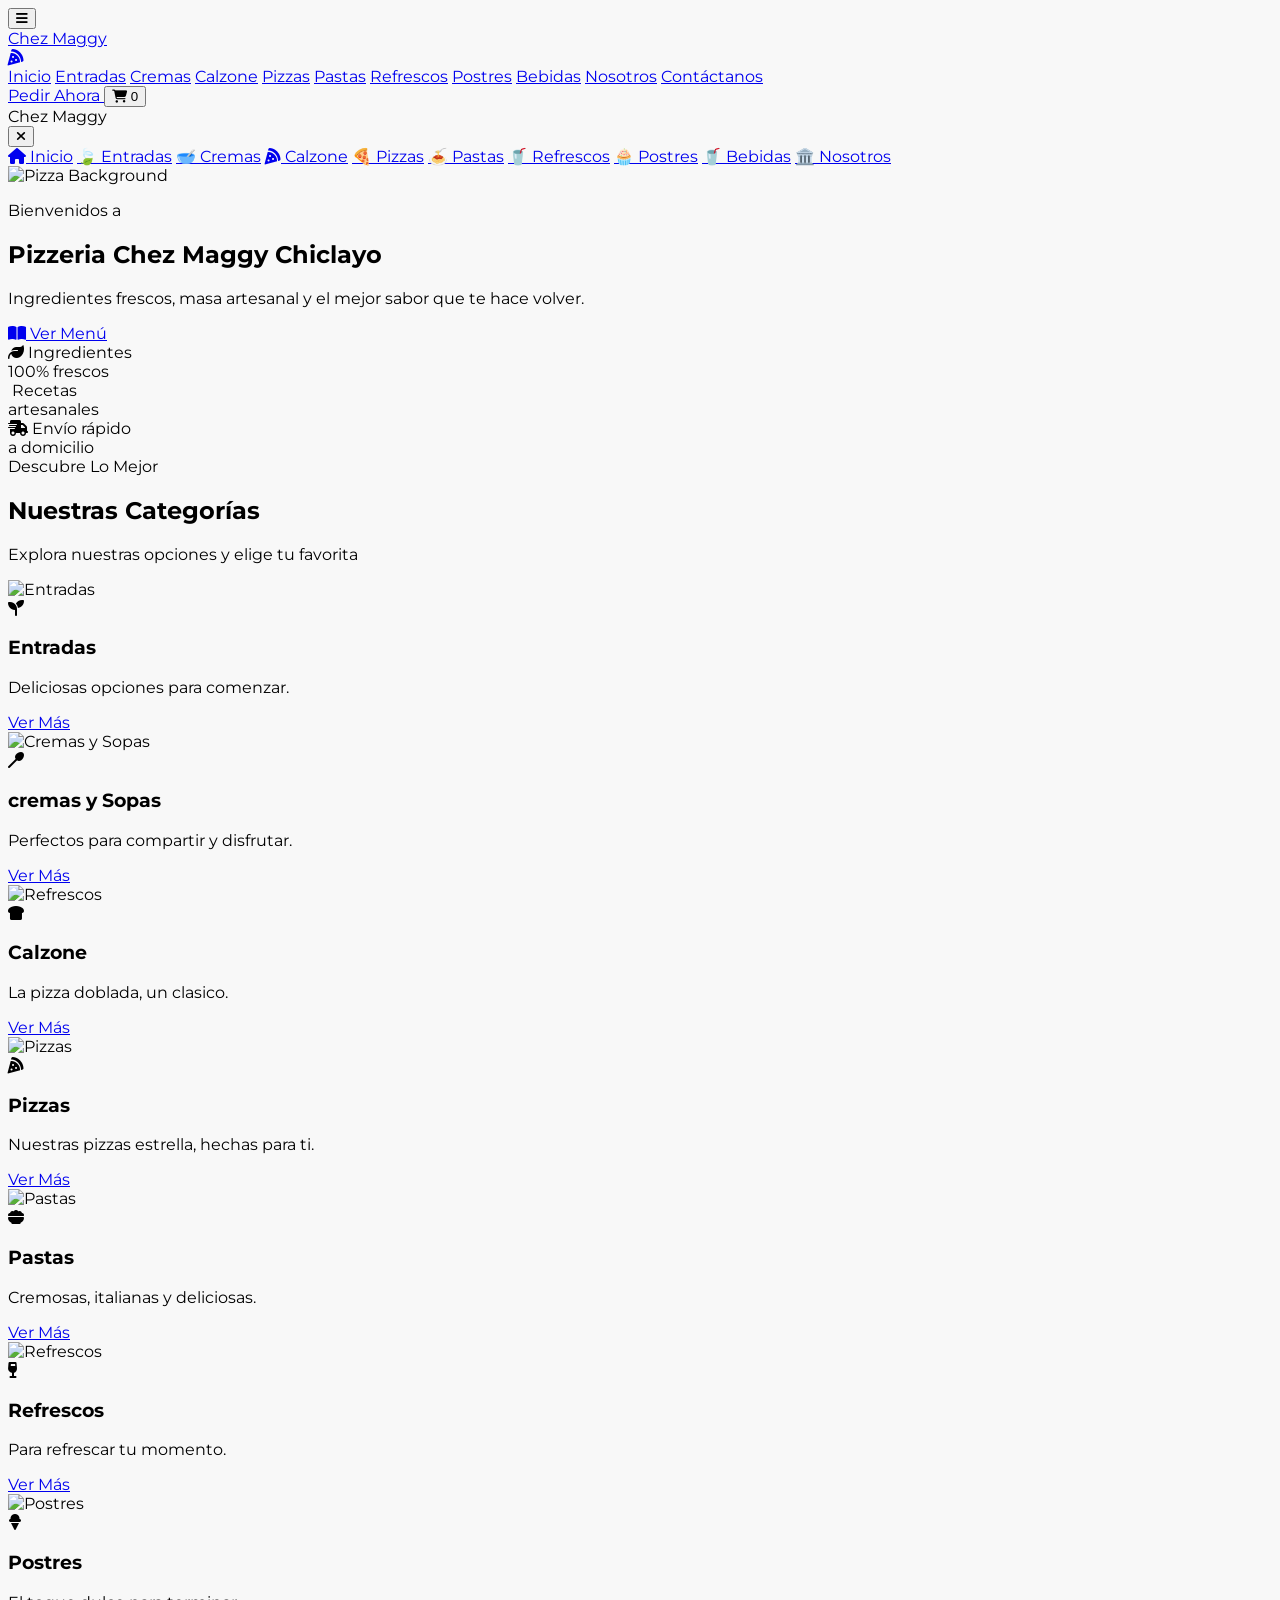
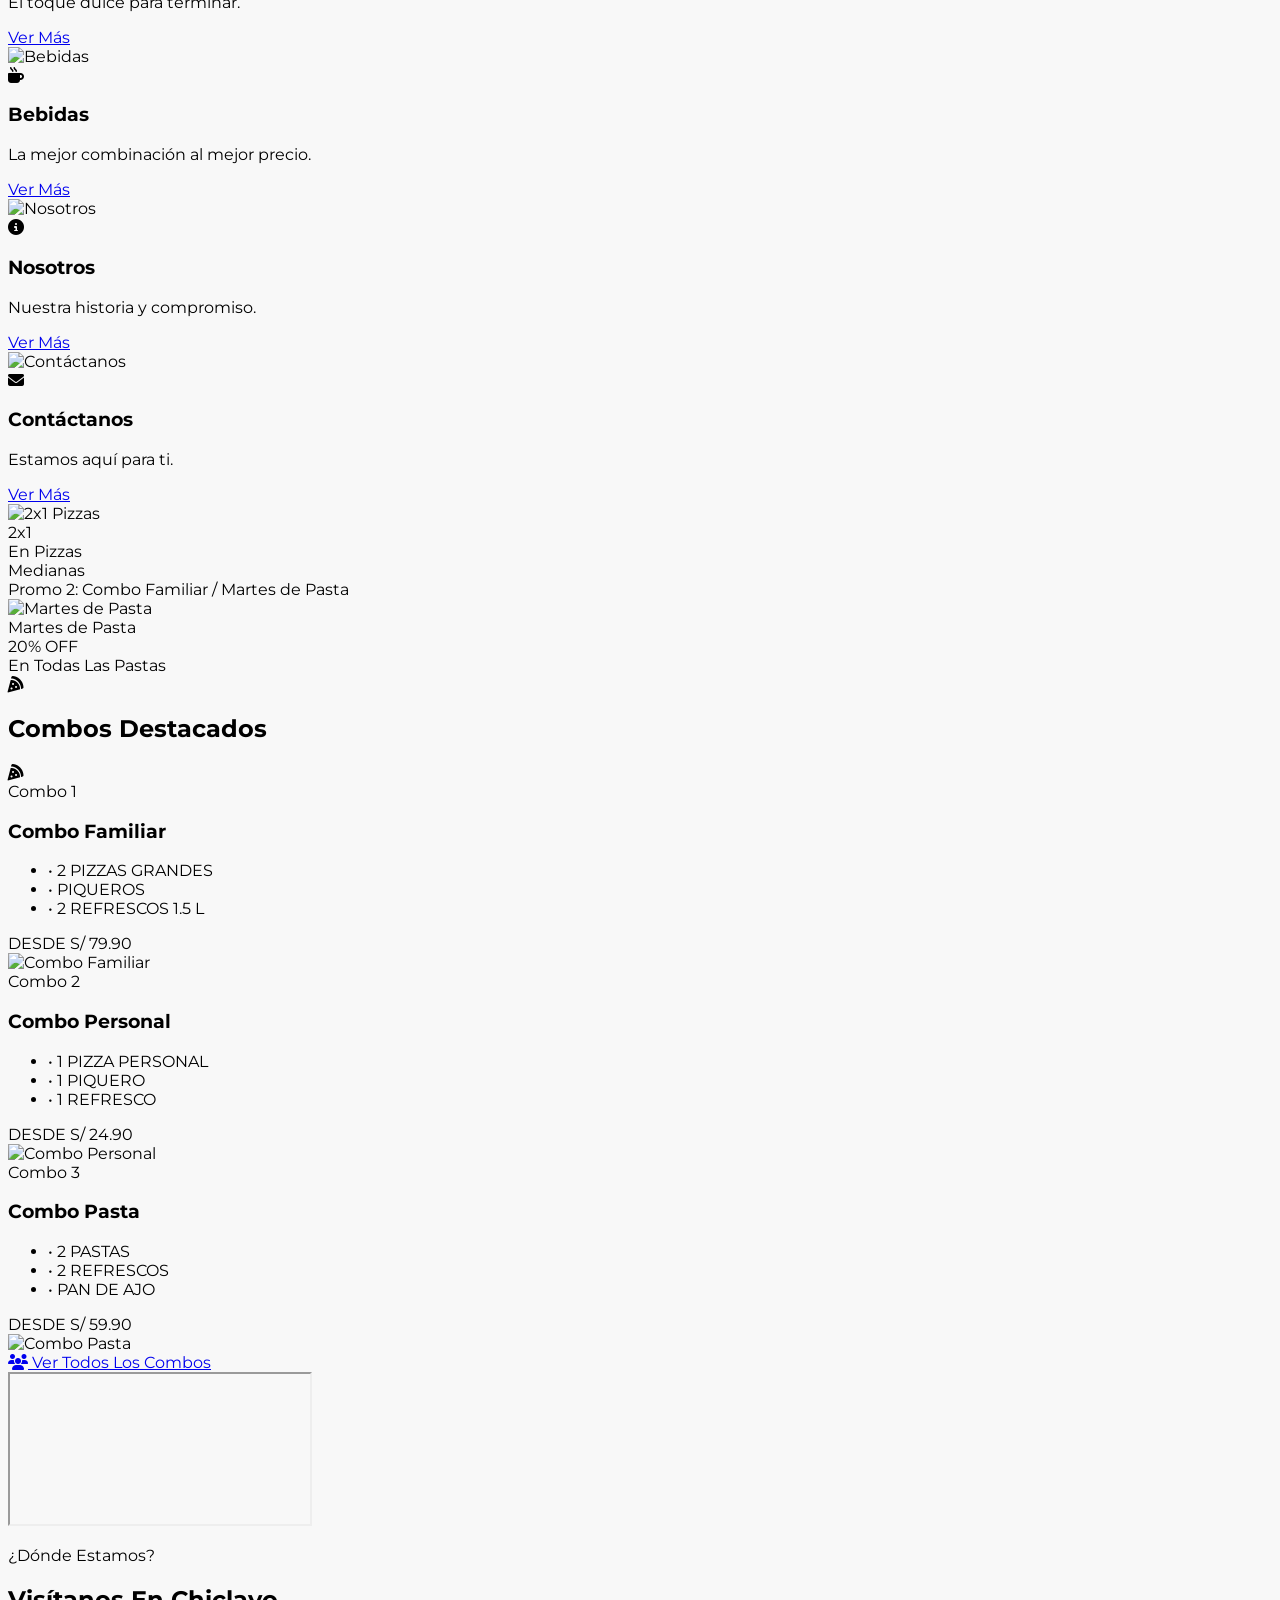
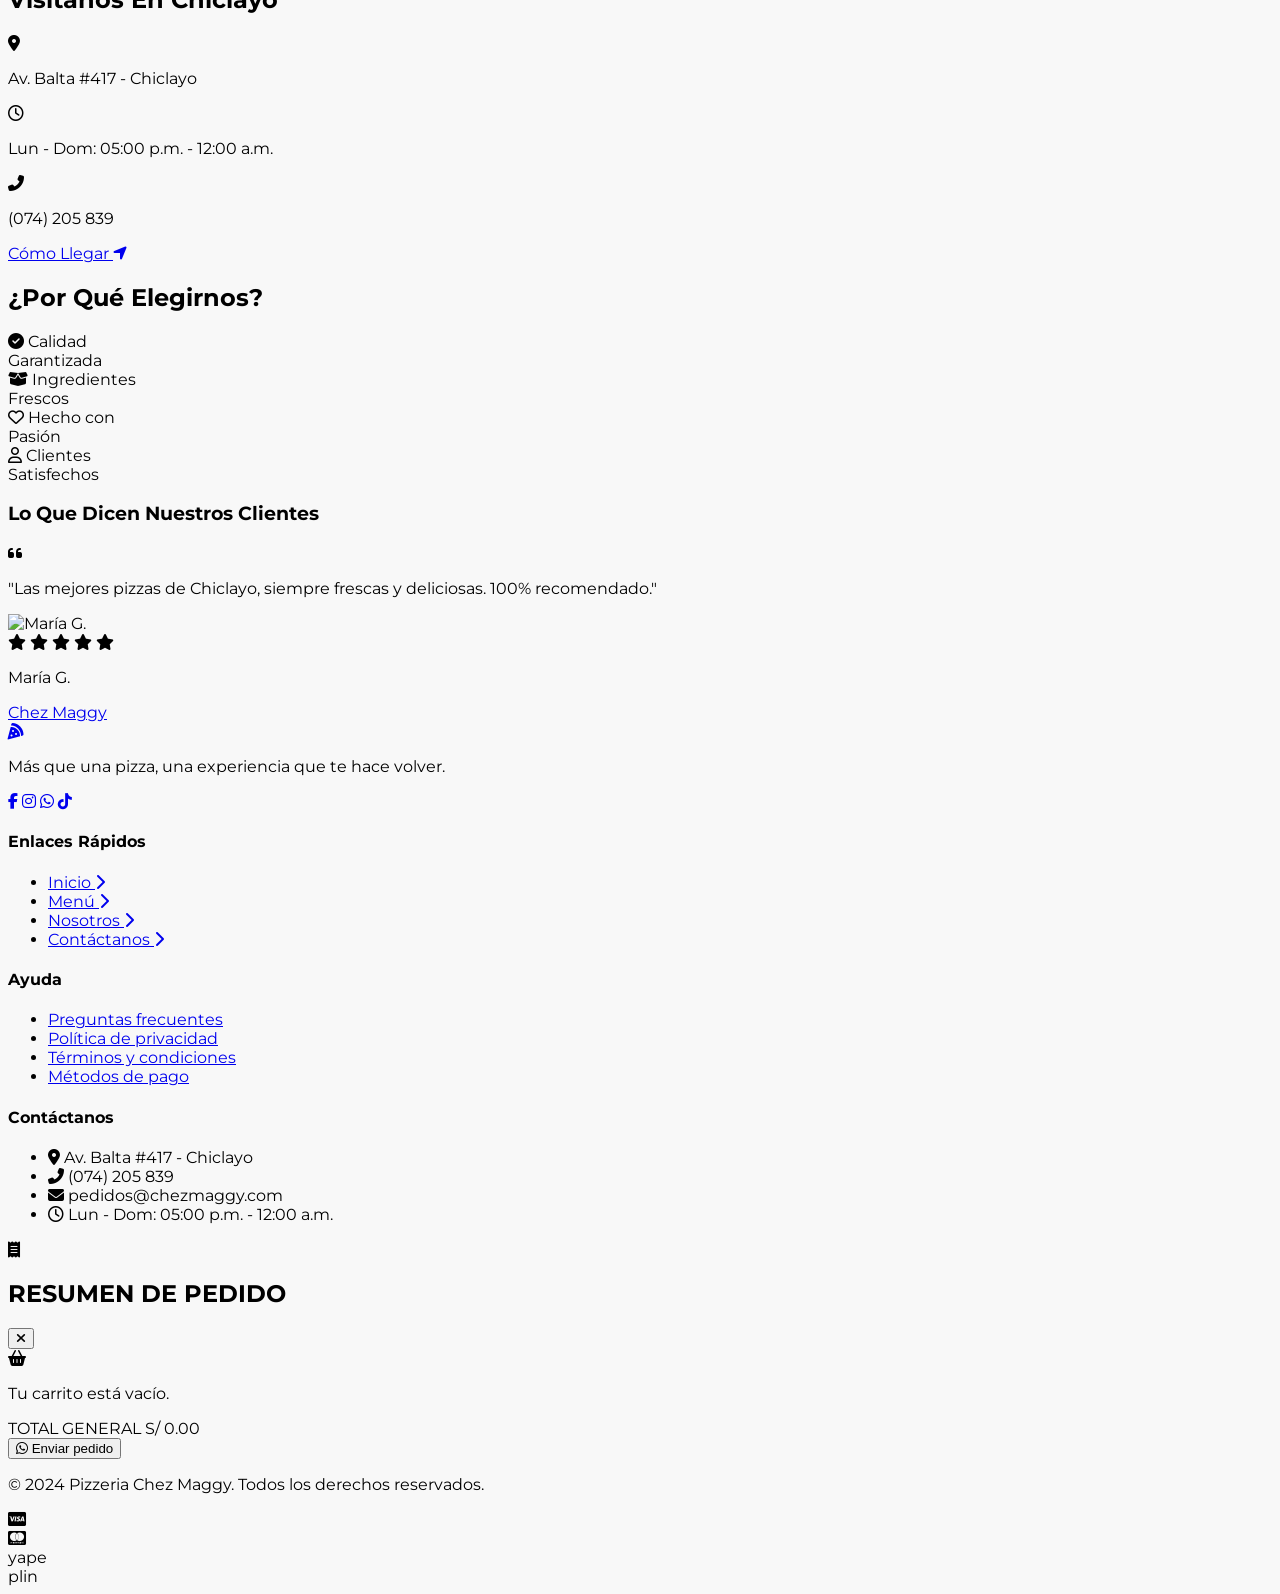
==== commit b79f41a9: "fix: keep NOSOTROS preview card in index.html and full section in menu.html Co-authored-by: Jn-Mendo" ====
--- a/index.html
+++ b/index.html
@@ -453,140 +453,6 @@
         </div>
     </section>
 
-    <!-- Nosotros Section (Rustic Wood & Cream Design) - Visible only on mobile, hidden on PC/laptop (md:hidden) -->
-    <section id="nosotros" class="py-16 bg-[#160d08] text-amber-50 scroll-mt-20 relative overflow-hidden border-t border-b border-amber-900/40 md:hidden">
-        <div class="max-w-7xl mx-auto px-4 sm:px-6 lg:px-8 space-y-12 sm:space-y-16">
-
-            <!-- Section Header -->
-            <div class="text-center max-w-3xl mx-auto space-y-3">
-                <div class="inline-flex items-center gap-2 px-3 py-1 rounded-full bg-amber-950/80 border border-amber-500/40 text-amber-300 text-xs font-bold uppercase tracking-widest">
-                    <i class="fas fa-landmark text-amber-400"></i> Los Maderos CHEZ MAGGY
-                </div>
-                <h2 class="text-3xl sm:text-4xl md:text-5xl font-serif font-bold text-amber-100 tracking-wide">
-                    Nuestra Historia y Tradición
-                </h2>
-                <div class="h-1 w-24 bg-gradient-to-r from-amber-600 via-amber-400 to-amber-600 mx-auto rounded-full"></div>
-                <p class="text-amber-200/80 text-sm sm:text-base leading-relaxed pt-2">
-                    Conoce el alma de nuestra pizzería artesanal. Cuatro pilares que definen nuestro sabor, espacio y pasión por compartir.
-                </p>
-            </div>
-
-            <!-- Block 01: NUESTRA HISTORIA (Wood Dark Theme) -->
-            <div class="piso-card wood-dark-bg rounded-2xl shadow-2xl overflow-hidden border border-amber-500/30 flex flex-col md:flex-row transition-all duration-300 hover:shadow-amber-900/20 hover:border-amber-500/50">
-                <div class="piso-image-container md:w-1/2 relative min-h-[280px] sm:min-h-[340px] bg-stone-900 overflow-hidden group">
-                    <img src="https://images.unsplash.com/photo-1555396273-367ea4eb4db5?auto=format&fit=crop&w=800&q=80" alt="Nuestra Historia" class="w-full h-full object-cover transition-transform duration-700 group-hover:scale-105">
-                    <div class="absolute inset-0 bg-gradient-to-t from-black/80 via-transparent to-transparent"></div>
-                    <div class="absolute top-4 left-4 gold-trim-badge bg-black/80 backdrop-blur-md px-3 py-1.5 rounded-lg border border-amber-500/50 text-amber-300 font-bold text-xs uppercase tracking-wider shadow-lg">
-                        <i class="fas fa-fire-flame-curved mr-1.5 text-amber-400"></i> HISTORIA
-                    </div>
-                    <div class="placeholder-box-tag absolute bottom-4 right-4 bg-amber-950/90 border border-amber-500/40 text-amber-200 text-[10px] uppercase font-bold px-2.5 py-1 rounded">
-                        <i class="fas fa-camera mr-1"></i> Imagen de muestra
-                    </div>
-                </div>
-                <div class="piso-content md:w-1/2 p-6 sm:p-8 lg:p-10 flex flex-col justify-center text-amber-50">
-                    <div class="gold-subhead text-amber-400 font-bold uppercase tracking-widest text-xs mb-2 flex items-center gap-2">
-                        <span class="w-8 h-px bg-amber-400/60"></span> 01. NUESTRA HISTORIA
-                    </div>
-                    <h3 class="text-2xl sm:text-3xl font-serif font-bold text-amber-100 mb-2 tracking-wide">Nuestra Historia</h3>
-                    <div class="h-0.5 w-16 bg-amber-500/60 mb-4"></div>
-                    <p class="text-amber-100/90 text-sm sm:text-base leading-relaxed">
-                        Nacimos de la pasión por la buena mesa y la auténtica tradición pizzera. Con los años, Los Maderos CHEZ MAGGY se ha consolidado como un referente gastronómico en Chiclayo, combinando recetas clásicas con el inconfundible toque de nuestro horno a la leña.
-                    </p>
-                </div>
-            </div>
-
-            <!-- Block 02: NUESTRA ESENCIA (Cream Light Theme) -->
-            <div class="piso-card cream-light-bg rounded-2xl shadow-xl overflow-hidden border border-amber-200/60 flex flex-col md:flex-row-reverse transition-all duration-300 hover:shadow-2xl">
-                <div class="piso-image-container md:w-1/2 relative min-h-[280px] sm:min-h-[340px] bg-stone-200 overflow-hidden group">
-                    <img src="https://images.unsplash.com/photo-1513104890138-7c749659a591?auto=format&fit=crop&w=800&q=80" alt="Nuestra Esencia" class="w-full h-full object-cover transition-transform duration-700 group-hover:scale-105">
-                    <div class="absolute inset-0 bg-gradient-to-t from-stone-900/60 via-transparent to-transparent"></div>
-                    <div class="absolute top-4 right-4 gold-trim-badge bg-amber-950/80 backdrop-blur-md px-3 py-1.5 rounded-lg border border-amber-400/60 text-amber-300 font-bold text-xs uppercase tracking-wider shadow-lg">
-                        <i class="fas fa-star mr-1.5 text-amber-400"></i> CALIDAD
-                    </div>
-                    <div class="placeholder-box-tag absolute bottom-4 left-4 bg-white/90 border border-amber-300/60 text-amber-900 text-[10px] uppercase font-bold px-2.5 py-1 rounded shadow-sm">
-                        <i class="fas fa-camera mr-1"></i> Imagen de muestra
-                    </div>
-                </div>
-                <div class="piso-content md:w-1/2 p-6 sm:p-8 lg:p-10 flex flex-col justify-center text-stone-800">
-                    <div class="gold-subhead text-amber-700 font-bold uppercase tracking-widest text-xs mb-2 flex items-center gap-2">
-                        <span class="w-8 h-px bg-amber-700/60"></span> 02. NUESTRA ESENCIA
-                    </div>
-                    <h3 class="text-2xl sm:text-3xl font-serif font-bold text-amber-950 mb-2 tracking-wide">Nuestra Esencia</h3>
-                    <div class="h-0.5 w-16 bg-amber-700/50 mb-4"></div>
-                    <p class="text-stone-700 text-sm sm:text-base leading-relaxed">
-                        Seleccionamos minuciosamente cada ingrediente: desde nuestra masa madurada artesanalmente hasta los insumos más frescos. El calor de los maderos en el horno otorga a cada platillo una textura crujiente y un aroma ahumado inigualable.
-                    </p>
-                </div>
-            </div>
-
-            <!-- Block 03: MOMENTOS PARA COMPARTIR (Wood Dark Theme) -->
-            <div class="piso-card wood-dark-bg rounded-2xl shadow-2xl overflow-hidden border border-amber-500/30 flex flex-col md:flex-row transition-all duration-300 hover:shadow-amber-900/20 hover:border-amber-500/50">
-                <div class="piso-image-container md:w-1/2 relative min-h-[280px] sm:min-h-[340px] bg-stone-900 overflow-hidden group">
-                    <img src="https://images.unsplash.com/photo-1517248135467-4c7edcad34c4?auto=format&fit=crop&w=800&q=80" alt="Momentos Para Compartir" class="w-full h-full object-cover transition-transform duration-700 group-hover:scale-105">
-                    <div class="absolute inset-0 bg-gradient-to-t from-black/80 via-transparent to-transparent"></div>
-                    <div class="absolute top-4 left-4 gold-trim-badge bg-black/80 backdrop-blur-md px-3 py-1.5 rounded-lg border border-amber-500/50 text-amber-300 font-bold text-xs uppercase tracking-wider shadow-lg">
-                        <i class="fas fa-heart mr-1.5 text-amber-400"></i> EXPERIENCIA
-                    </div>
-                    <div class="placeholder-box-tag absolute bottom-4 right-4 bg-amber-950/90 border border-amber-500/40 text-amber-200 text-[10px] uppercase font-bold px-2.5 py-1 rounded">
-                        <i class="fas fa-camera mr-1"></i> Imagen de muestra
-                    </div>
-                </div>
-                <div class="piso-content md:w-1/2 p-6 sm:p-8 lg:p-10 flex flex-col justify-center text-amber-50">
-                    <div class="gold-subhead text-amber-400 font-bold uppercase tracking-widest text-xs mb-2 flex items-center gap-2">
-                        <span class="w-8 h-px bg-amber-400/60"></span> 03. MOMENTOS PARA COMPARTIR
-                    </div>
-                    <h3 class="text-2xl sm:text-3xl font-serif font-bold text-amber-100 mb-2 tracking-wide">Momentos Para Compartir</h3>
-                    <div class="h-0.5 w-16 bg-amber-500/60 mb-4"></div>
-                    <p class="text-amber-100/90 text-sm sm:text-base leading-relaxed">
-                        En Los Maderos CHEZ MAGGY, cada mesa se convierte en un punto de encuentro. Familias, amigos y buenas conversaciones alrededor de nuestras pizzas, pastas y vinos, creando momentos que siempre vale la pena repetir.
-                    </p>
-                </div>
-            </div>
-
-            <!-- Block 04: UNA TRADICIÓN QUE CONTINÚA (Cream Light Theme) -->
-            <div class="piso-card cream-light-bg rounded-2xl shadow-xl overflow-hidden border border-amber-200/60 flex flex-col md:flex-row-reverse transition-all duration-300 hover:shadow-2xl">
-                <div class="piso-image-container md:w-1/2 relative min-h-[280px] sm:min-h-[340px] bg-stone-200 overflow-hidden group">
-                    <img src="https://images.unsplash.com/photo-1565299624946-b28f40a0ae38?auto=format&fit=crop&w=800&q=80" alt="Una Tradición Que Continúa" class="w-full h-full object-cover transition-transform duration-700 group-hover:scale-105">
-                    <div class="absolute inset-0 bg-gradient-to-t from-stone-900/60 via-transparent to-transparent"></div>
-                    <div class="absolute top-4 right-4 gold-trim-badge bg-amber-950/80 backdrop-blur-md px-3 py-1.5 rounded-lg border border-amber-400/60 text-amber-300 font-bold text-xs uppercase tracking-wider shadow-lg">
-                        <i class="fas fa-crown mr-1.5 text-amber-400"></i> FUTURO
-                    </div>
-                    <div class="placeholder-box-tag absolute bottom-4 left-4 bg-white/90 border border-amber-300/60 text-amber-900 text-[10px] uppercase font-bold px-2.5 py-1 rounded shadow-sm">
-                        <i class="fas fa-camera mr-1"></i> Imagen de muestra
-                    </div>
-                </div>
-                <div class="piso-content md:w-1/2 p-6 sm:p-8 lg:p-10 flex flex-col justify-center text-stone-800">
-                    <div class="gold-subhead text-amber-700 font-bold uppercase tracking-widest text-xs mb-2 flex items-center gap-2">
-                        <span class="w-8 h-px bg-amber-700/60"></span> 04. UNA TRADICIÓN QUE CONTINÚA
-                    </div>
-                    <h3 class="text-2xl sm:text-3xl font-serif font-bold text-amber-950 mb-2 tracking-wide">Una Tradición Que Continúa</h3>
-                    <div class="h-0.5 w-16 bg-amber-700/50 mb-4"></div>
-                    <p class="text-stone-700 text-sm sm:text-base leading-relaxed">
-                        Hoy seguimos con el mismo compromiso de siempre: brindar calidad, buen ambiente y el inconfundible sabor de Los Maderos CHEZ MAGGY, manteniendo viva una historia que continúa escribiéndose con cada uno de nuestros clientes.
-                    </p>
-                </div>
-            </div>
-
-            <!-- Closing Banner -->
-            <div class="wood-dark-bg rounded-2xl p-8 sm:p-12 text-center border border-amber-500/40 shadow-2xl relative overflow-hidden">
-                <div class="absolute inset-0 bg-[radial-gradient(ellipse_at_center,_var(--tw-gradient-stops))] from-amber-900/20 via-transparent to-transparent"></div>
-                <div class="relative z-10 max-w-3xl mx-auto">
-                    <i class="fas fa-quote-left text-amber-400 text-3xl sm:text-4xl mb-4 block opacity-80"></i>
-                    <h4 class="text-xl sm:text-2xl md:text-3xl font-serif text-amber-100 font-bold mb-4 italic tracking-wide">
-                        "LOS MADEROS CHEZ MAGGY — TRADICIÓN, SABOR Y MOMENTOS PARA RECORDAR"
-                    </h4>
-                    <p class="text-amber-300/90 text-sm sm:text-base font-semibold tracking-wider uppercase mb-6">
-                        Av. Balta #417 - Chiclayo • (074) 205 839
-                    </p>
-                    <a href="menu.html#pizzas" class="inline-flex items-center justify-center px-8 py-3 rounded-xl bg-gradient-to-r from-amber-600 to-amber-800 text-amber-50 font-bold hover:from-amber-500 hover:to-amber-700 transition shadow-lg border border-amber-400/30 uppercase text-xs sm:text-sm tracking-wider">
-                        <i class="fas fa-pizza-slice mr-2"></i> Explora Nuestro Menú
-                    </a>
-                </div>
-            </div>
-
-        </div>
-    </section>
-
     <!-- Location Section -->
     <section class="bg-darker text-white py-0 md:py-16">
         <!-- On mobile, the map is above the info. On desktop, they are side-by-side. -->
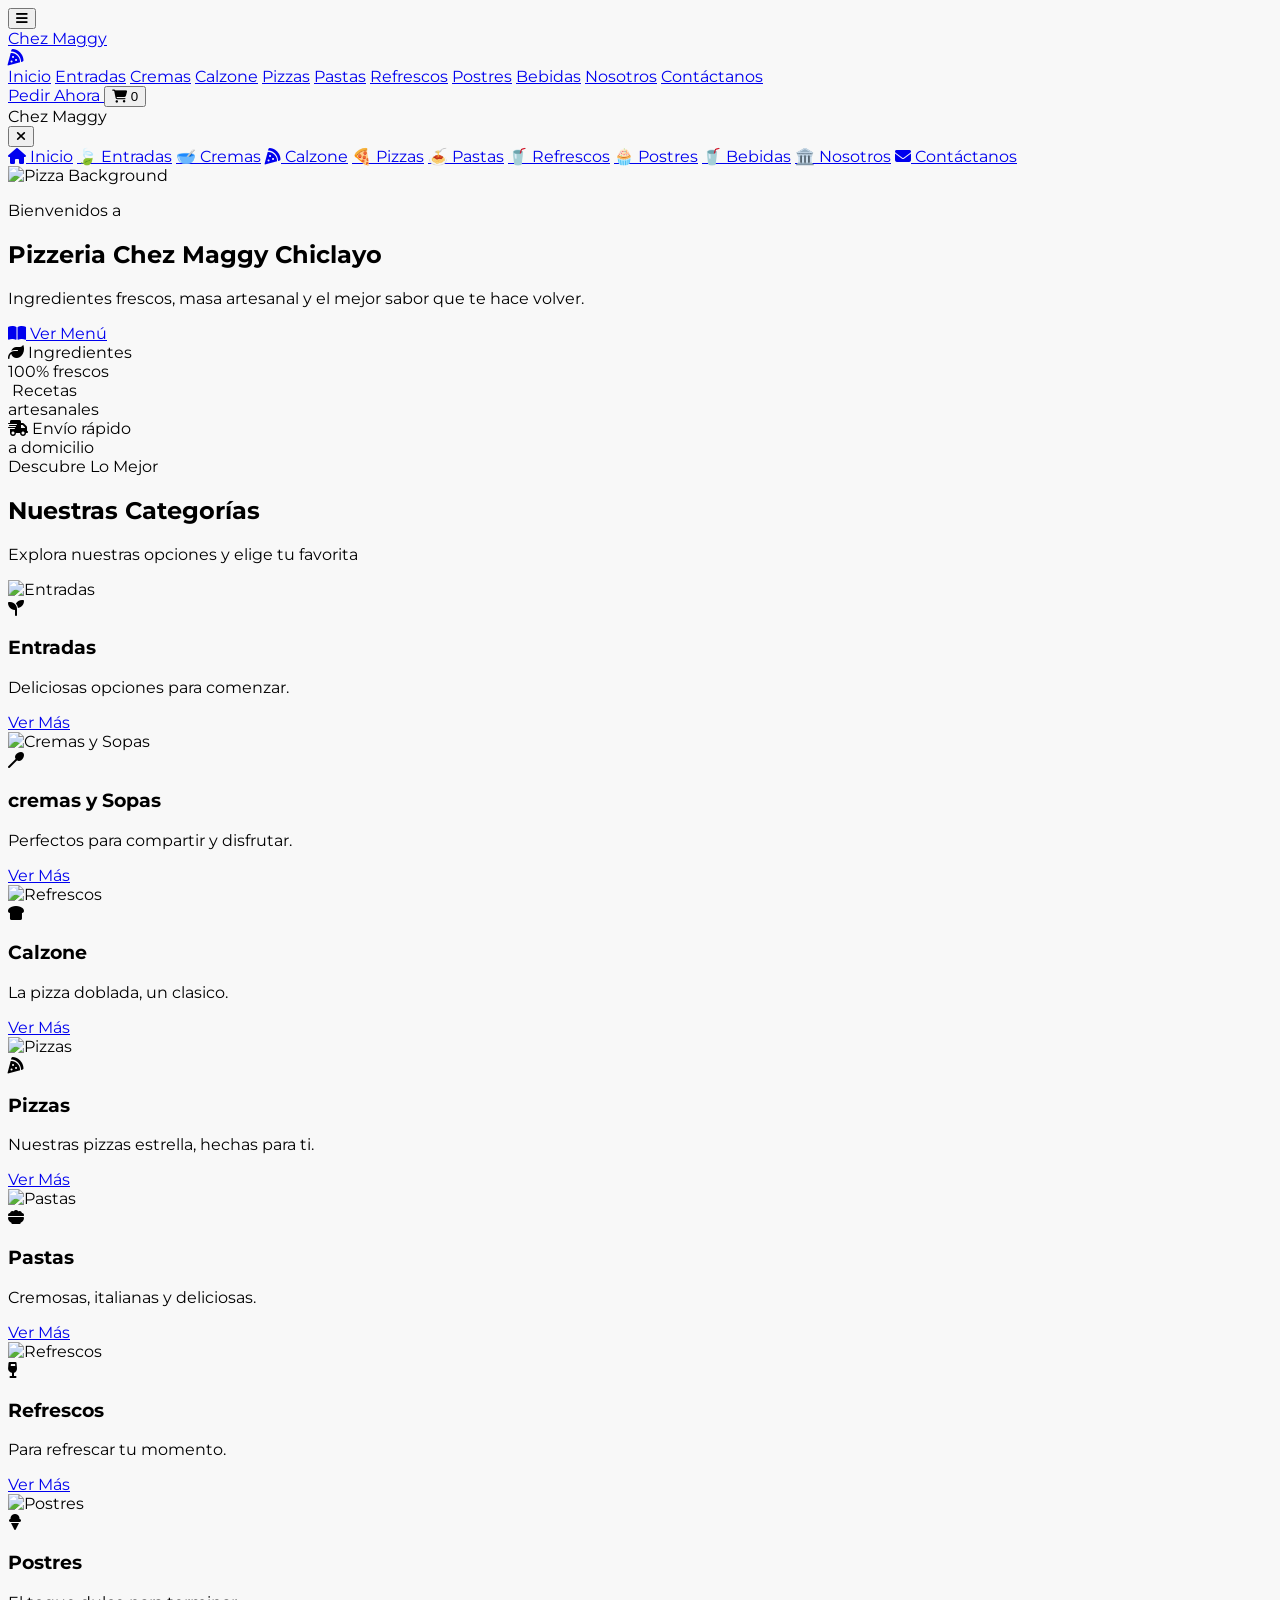
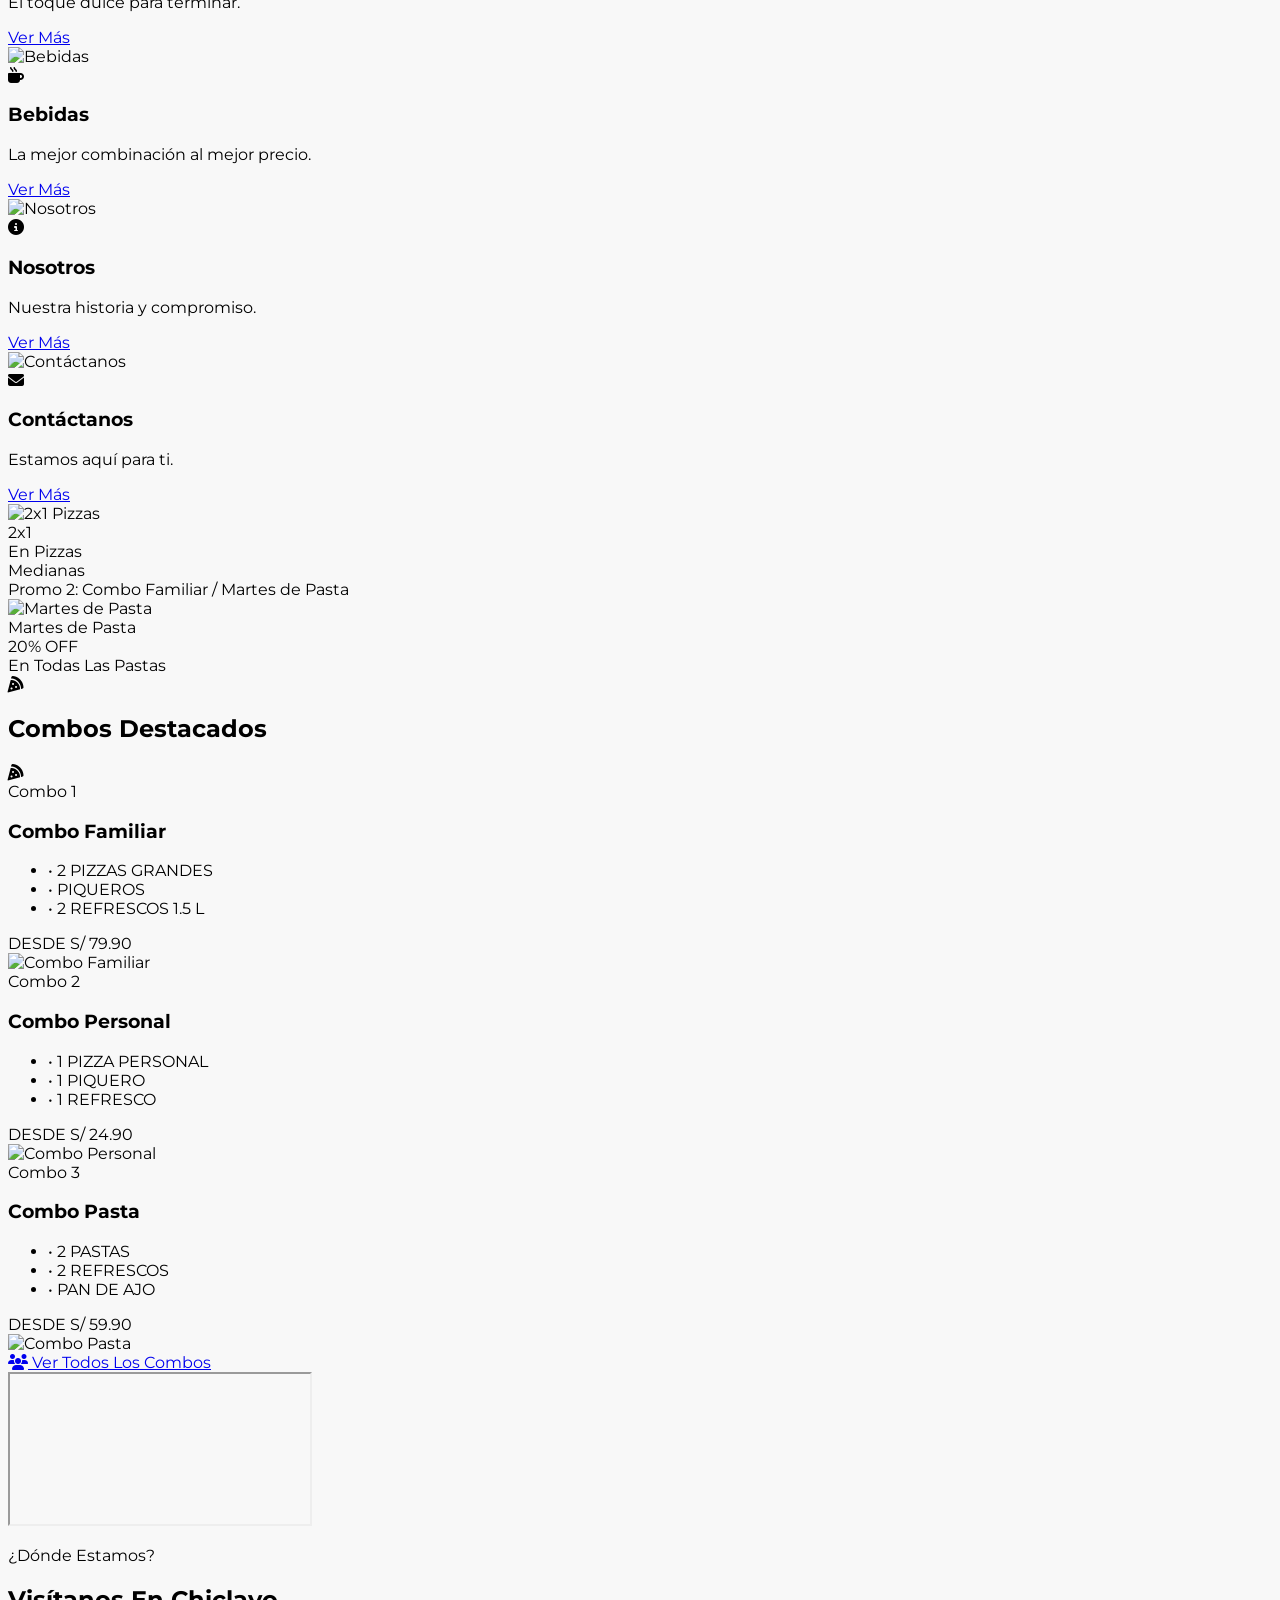
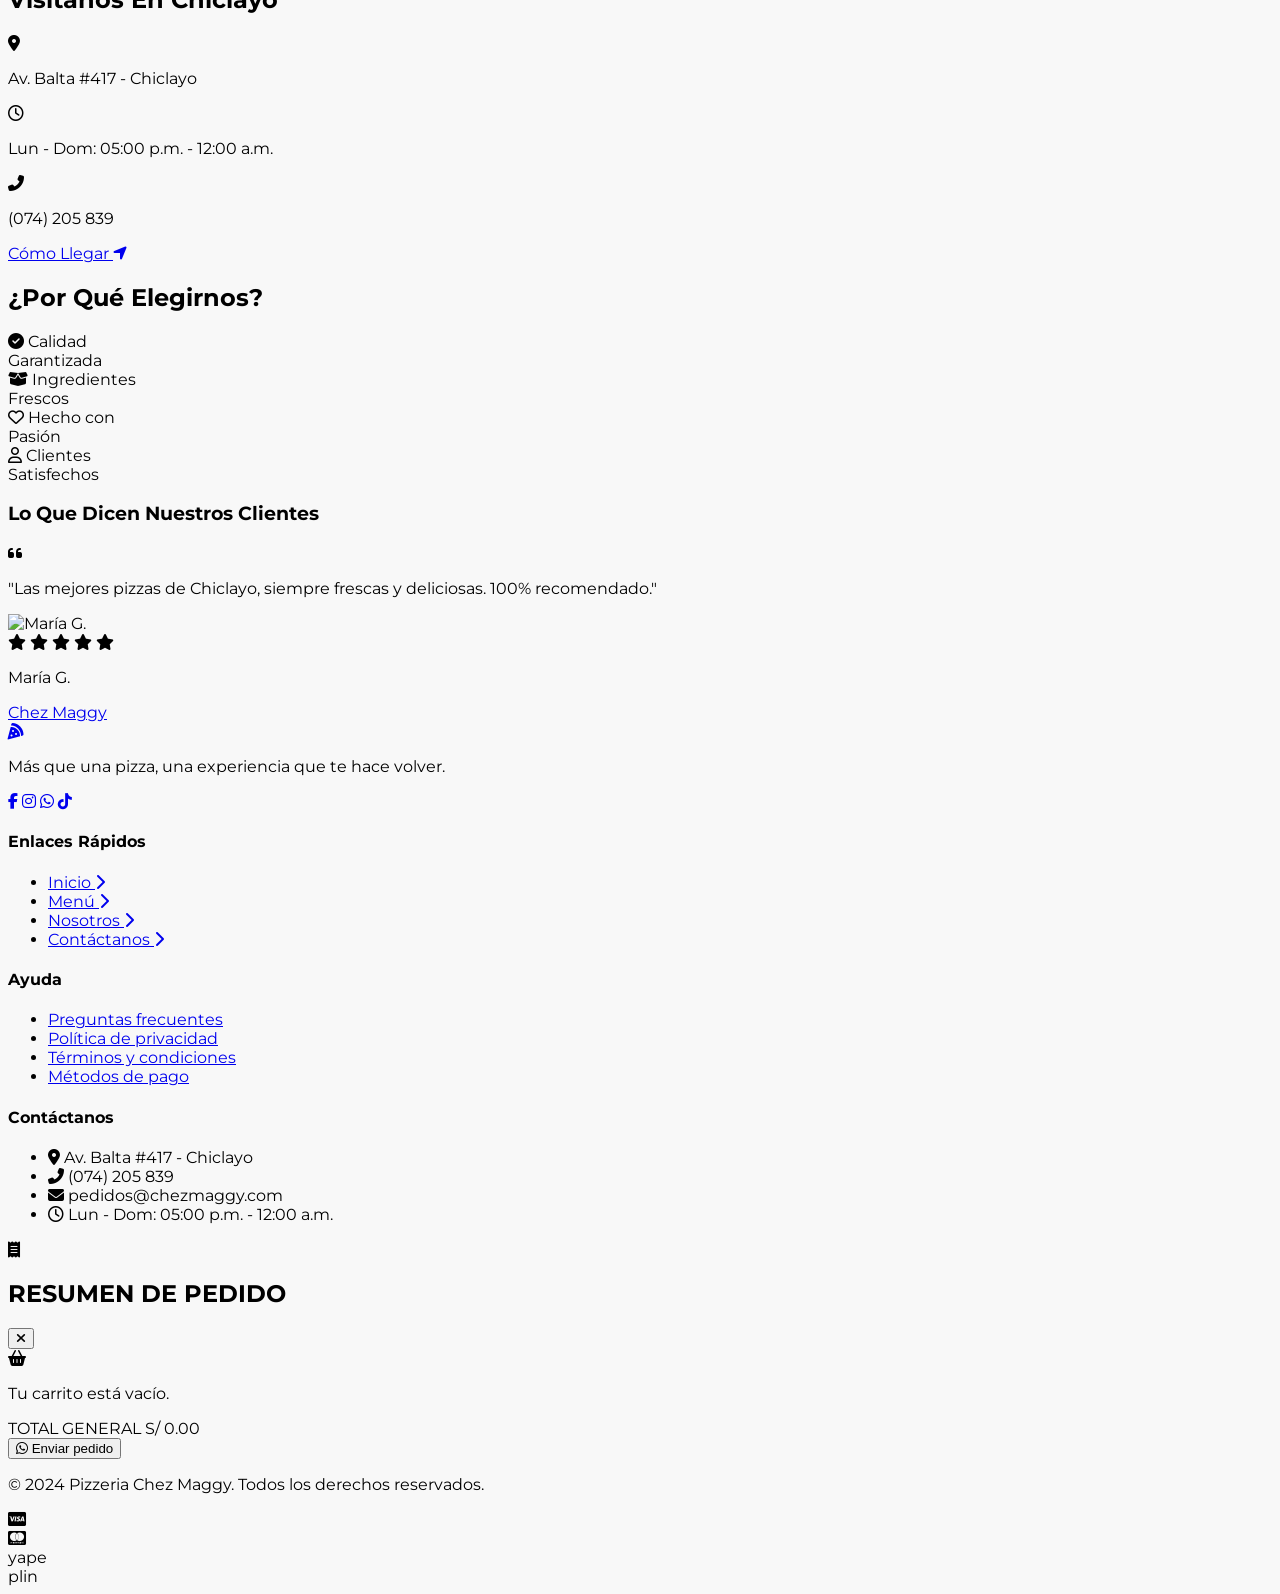
==== commit 5161df46: "Fix navigation across desktop/mobile and NOSOTROS section link Co-authored-by: Jn-Mendoza98 <2342484" ====
--- a/index.html
+++ b/index.html
@@ -122,6 +122,7 @@
                 <a href="menu.html#postres" data-category="postres" class="flex items-center gap-3 text-lg font-bold uppercase tracking-wider text-gray-400 hover:text-primary transition category-link"><span class="w-6 text-center">🧁</span> Postres</a>
                 <a href="menu.html#bebidas" data-category="bebidas" class="flex items-center gap-3 text-lg font-bold uppercase tracking-wider text-gray-400 hover:text-primary transition category-link"><span class="w-6 text-center">🥤</span> Bebidas</a>
                 <a href="menu.html#nosotros" data-category="nosotros" class="flex items-center gap-3 text-lg font-bold uppercase tracking-wider text-gray-400 hover:text-primary transition category-link"><span class="w-6 text-center">🏛️</span> Nosotros</a>
+                <a href="#location" class="flex items-center gap-3 text-lg font-bold uppercase tracking-wider text-gray-400 hover:text-primary transition"><i class="fas fa-envelope w-6 text-center"></i> Contáctanos</a>
             </div>
         </div>
     </header>
@@ -454,7 +455,7 @@
     </section>
 
     <!-- Location Section -->
-    <section class="bg-darker text-white py-0 md:py-16">
+    <section id="location" class="bg-darker text-white py-0 md:py-16">
         <!-- On mobile, the map is above the info. On desktop, they are side-by-side. -->
         <div class="flex flex-col md:flex-row max-w-7xl mx-auto md:px-6 lg:px-8">
 
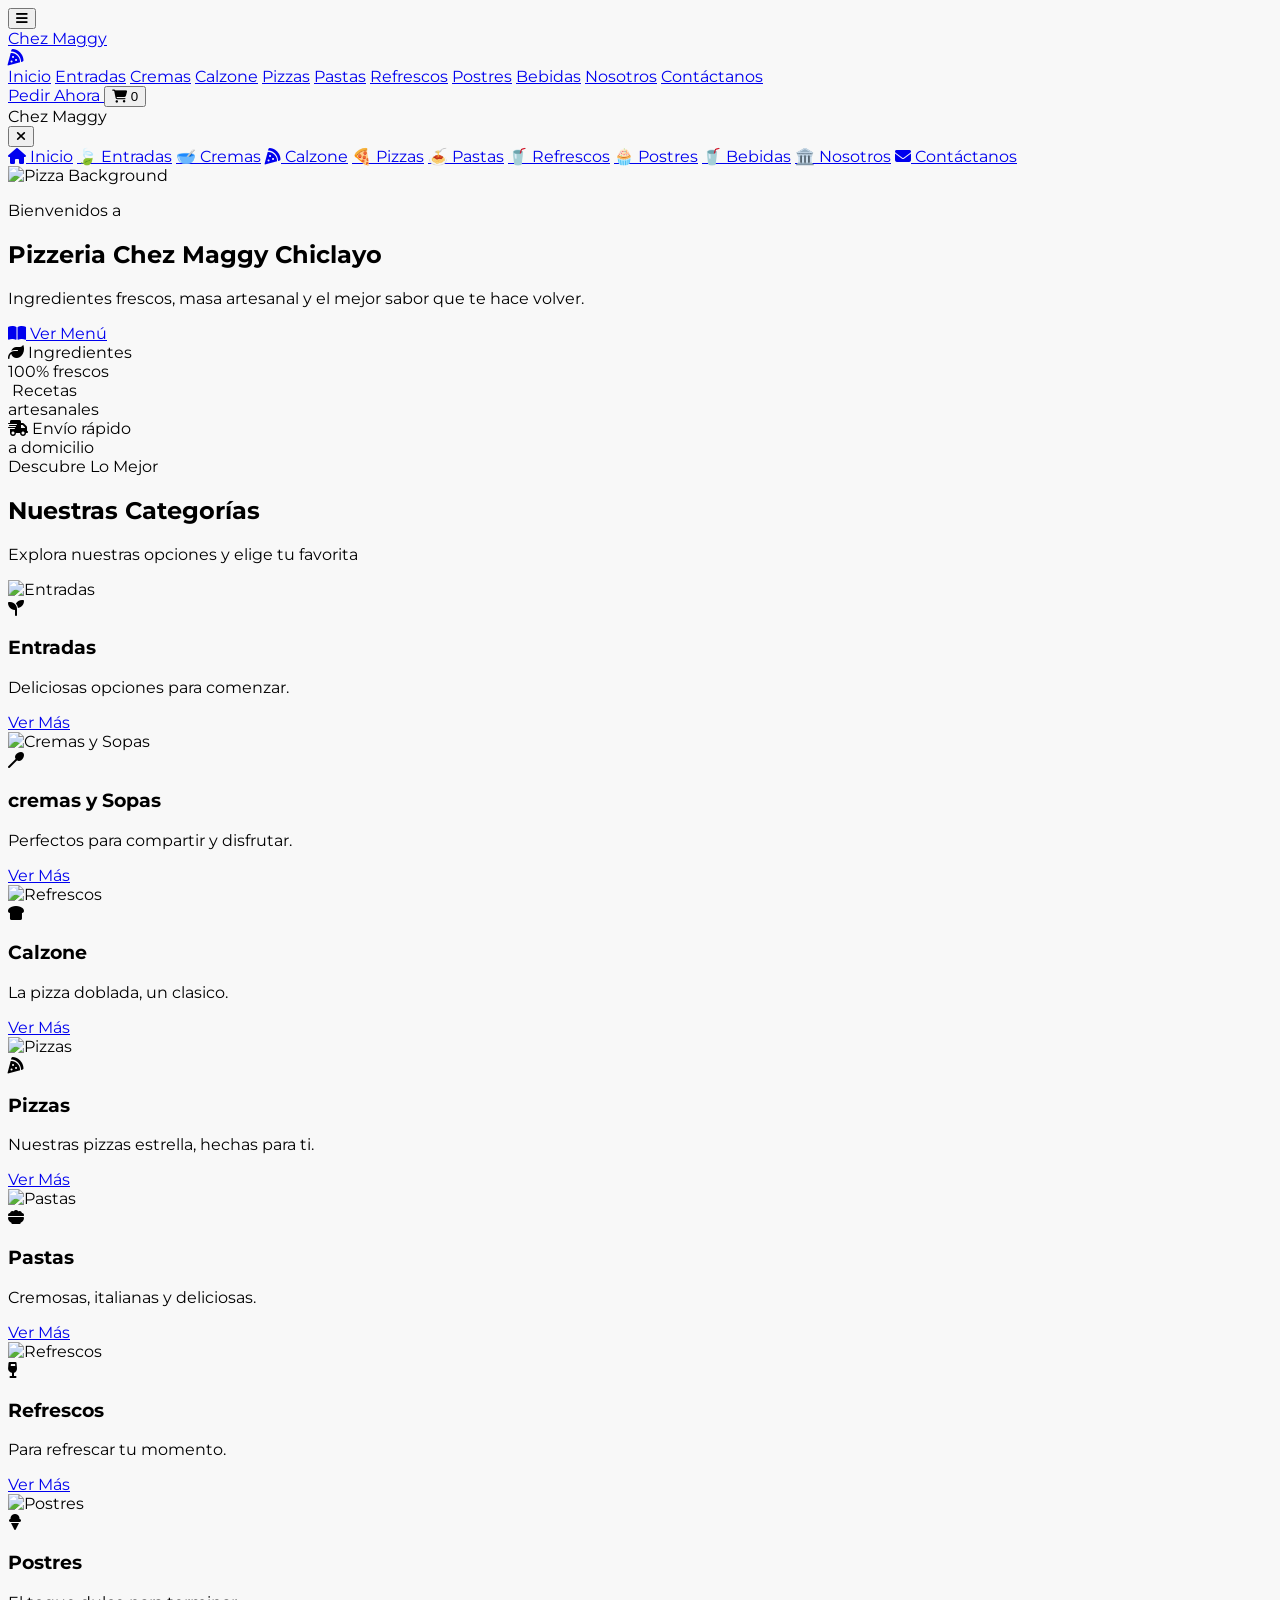
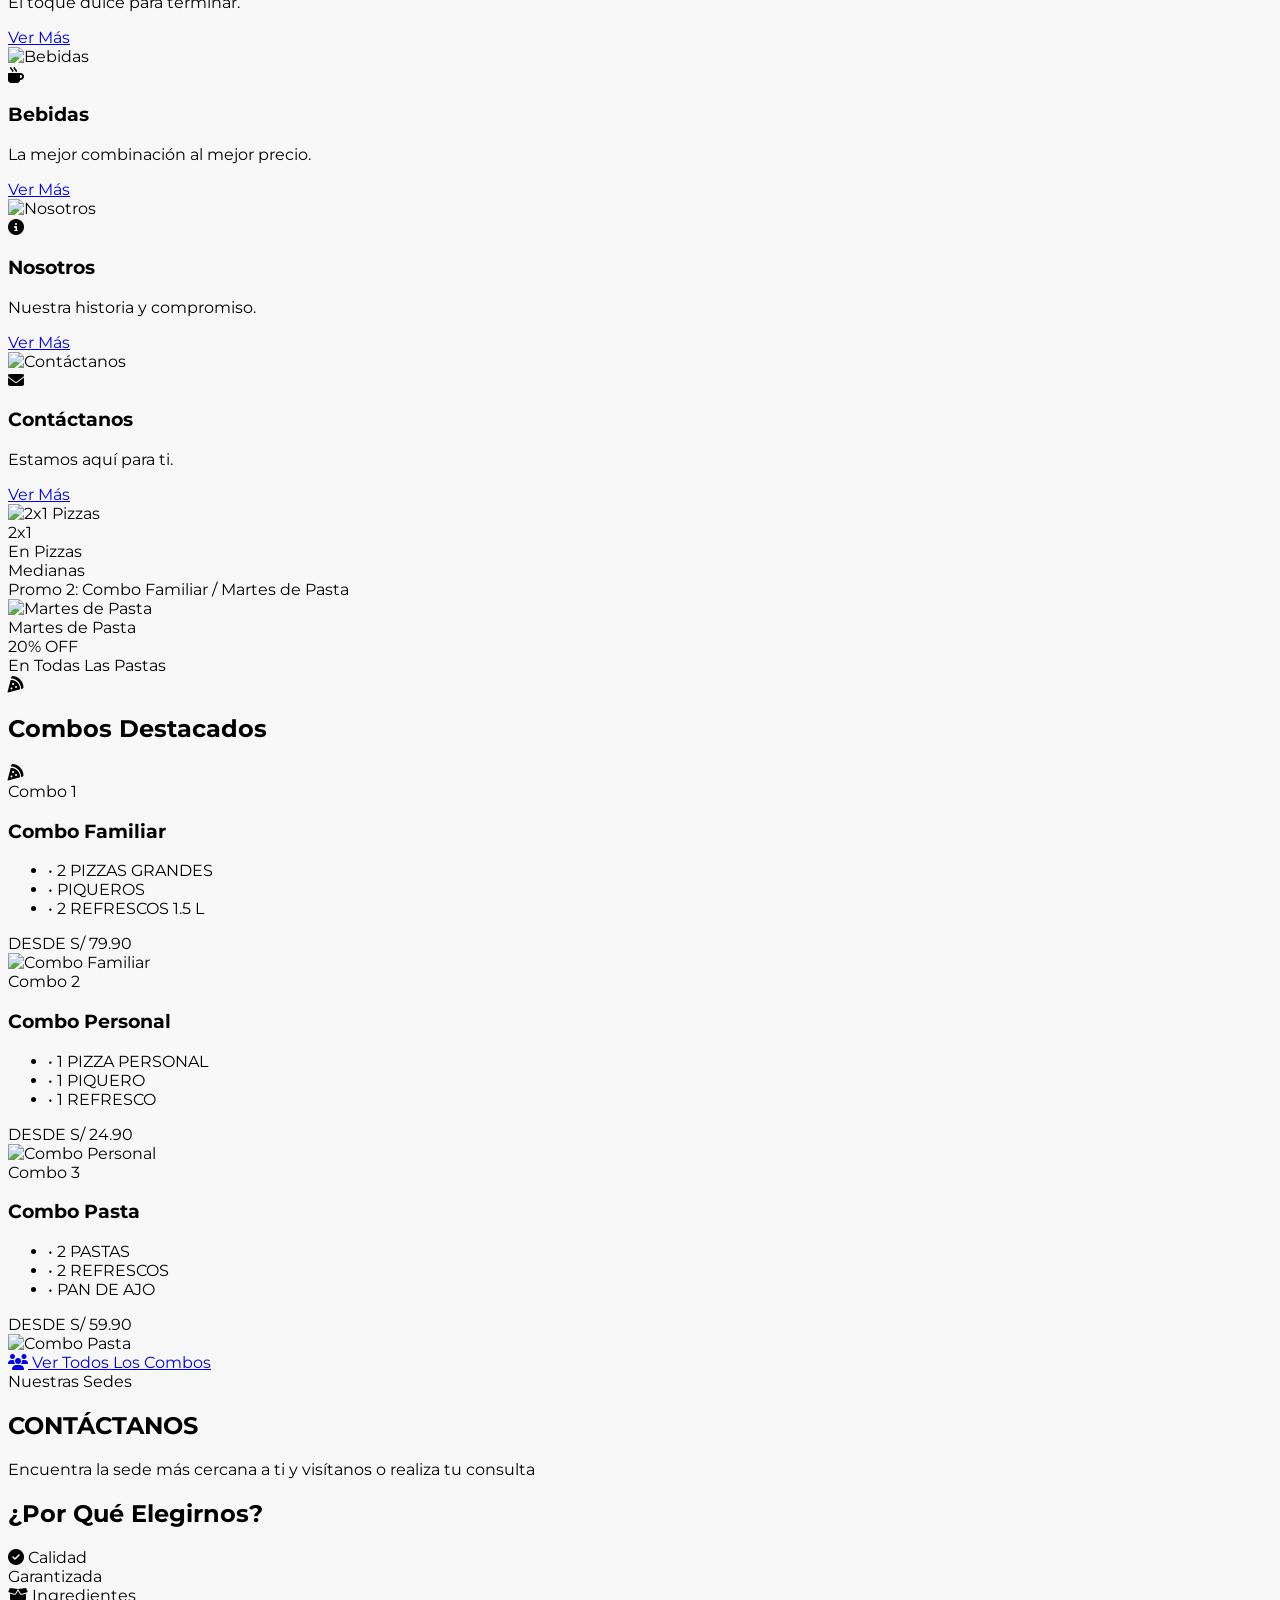
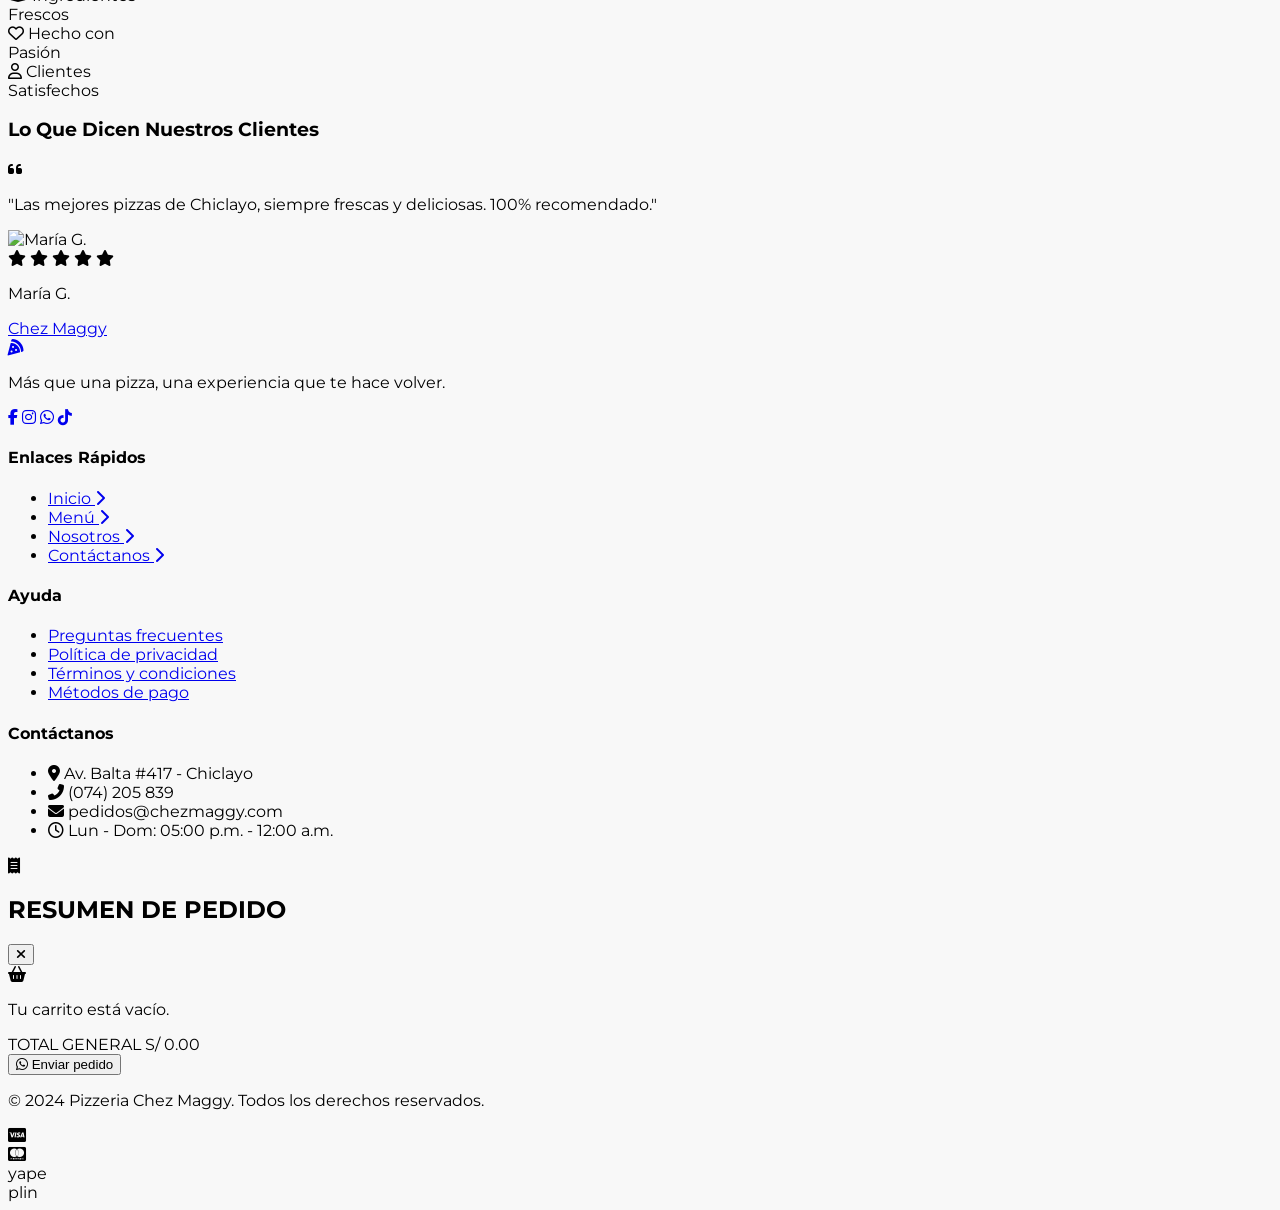
==== commit f0a11549: "Redesign CONTÁCTANOS section with horizontal city selector Co-authored-by: Jn-Mendoza98 <234248486+J" ====
--- a/index.html
+++ b/index.html
@@ -454,60 +454,31 @@
         </div>
     </section>
 
-    <!-- Location Section -->
-    <section id="location" class="bg-darker text-white py-0 md:py-16">
-        <!-- On mobile, the map is above the info. On desktop, they are side-by-side. -->
-        <div class="flex flex-col md:flex-row max-w-7xl mx-auto md:px-6 lg:px-8">
-
-            <!-- Map Container -->
-            <div class="w-full md:w-1/2 lg:w-2/3 h-64 sm:h-80 md:h-auto order-2 md:order-2 md:rounded-xl overflow-hidden shadow-sm relative">
-                <!-- Google Maps Embed -->
-                <iframe
-                    src="https://maps.google.com/maps?q=Av.%20Balta%20417,%20Chiclayo&t=&z=15&ie=UTF8&iwloc=&output=embed"
-                    class="absolute inset-0 w-full h-full border-0"
-                    allowfullscreen=""
-                    loading="lazy"
-                    referrerpolicy="no-referrer-when-downgrade">
-                </iframe>
-            </div>
-
-            <!-- Info Container -->
-                <div class="w-full md:w-1/2 lg:w-1/3 p-6 sm:p-8 md:p-8 lg:p-12 order-1 md:order-1 flex flex-col justify-center">
-                <div class="mb-6">
-                        <p class="text-primary font-bold uppercase tracking-widest text-xs sm:text-sm mb-1 text-center md:text-left">¿Dónde Estamos?</p>
-                        <h2 class="text-2xl sm:text-3xl font-bold uppercase text-center md:text-left">Visítanos En Chiclayo</h2>
-                </div>
-
-                <div class="space-y-6">
-                    <div class="flex items-start gap-4">
-                        <i class="fas fa-map-marker-alt text-primary text-xl mt-1 w-6 text-center"></i>
-                        <div>
-                            <p class="font-medium text-lg">Av. Balta #417 - Chiclayo</p>
-                        </div>
-                    </div>
-
-                    <div class="flex items-start gap-4">
-                        <i class="far fa-clock text-primary text-xl mt-1 w-6 text-center"></i>
-                        <div>
-                            <p class="font-medium text-lg">Lun - Dom: 05:00 p.m. - 12:00 a.m.</p>
-                        </div>
-                    </div>
-
-                    <div class="flex items-start gap-4">
-                        <i class="fas fa-phone-alt text-primary text-xl mt-1 w-6 text-center"></i>
-                        <div>
-                            <p class="font-medium text-lg">(074) 205 839</p>
-                        </div>
-                    </div>
-                </div>
-
-                <div class="mt-8">
-                    <a href="https://www.google.com/maps/search/?api=1&query=Av.+Balta+417,+Chiclayo" target="_blank" rel="noopener noreferrer" class="inline-flex items-center justify-center px-6 py-3 border border-transparent rounded-md shadow-sm text-base font-bold text-white bg-primary hover:bg-red-700 transition uppercase w-full md:w-auto">
-                        Cómo Llegar <i class="fas fa-location-arrow ml-2"></i>
-                    </a>
-                </div>
-            </div>
-
+    <!-- Contáctanos / Ubicaciones Section -->
+    <section id="location" class="bg-darker text-white py-12 md:py-20 border-t border-gray-800 scroll-mt-20">
+        <div class="max-w-7xl mx-auto px-4 sm:px-6 lg:px-8">
+            <!-- Header Title -->
+            <div class="text-center mb-10">
+                <div class="flex items-center justify-center gap-4 mb-2">
+                    <div class="h-px bg-amber-500/50 w-12"></div>
+                    <span class="text-xs sm:text-sm font-bold tracking-widest text-amber-400 uppercase">Nuestras Sedes</span>
+                    <div class="h-px bg-amber-500/50 w-12"></div>
+                </div>
+                <h2 class="text-3xl sm:text-4xl md:text-5xl font-serif font-bold uppercase tracking-wider text-white">CONTÁCTANOS</h2>
+                <p class="text-gray-400 text-sm sm:text-base mt-2">Encuentra la sede más cercana a ti y visítanos o realiza tu consulta</p>
+            </div>
+
+            <!-- Horizontal Scrollable City Selector Bar -->
+            <div class="relative mb-10">
+                <div id="city-selector-nav" class="flex items-center gap-3 overflow-x-auto whitespace-nowrap py-3 px-2 no-scrollbar header-nav-scroll scroll-smooth select-none cursor-grab">
+                    <!-- City pill buttons rendered dynamically by JS -->
+                </div>
+            </div>
+
+            <!-- Sedes Cards Container -->
+            <div id="sedes-cards-container" class="grid grid-cols-1 md:grid-cols-2 lg:grid-cols-3 gap-6 sm:gap-8">
+                <!-- Cards injected dynamically by JS -->
+            </div>
         </div>
     </section>
 
--- a/styles.css
+++ b/styles.css
@@ -75,8 +75,8 @@
     }
 }
 
-/* Scrollable Desktop Header Navigation */
-.header-nav-scroll {
+/* Scrollable Navigation & Utilities */
+.header-nav-scroll, .no-scrollbar {
     -ms-overflow-style: none;  /* IE and Edge */
     scrollbar-width: none;  /* Firefox */
     cursor: grab;
@@ -84,7 +84,7 @@
     -webkit-user-select: none;
 }
 
-.header-nav-scroll::-webkit-scrollbar {
+.header-nav-scroll::-webkit-scrollbar, .no-scrollbar::-webkit-scrollbar {
     display: none; /* Chrome, Safari and Opera */
 }
 
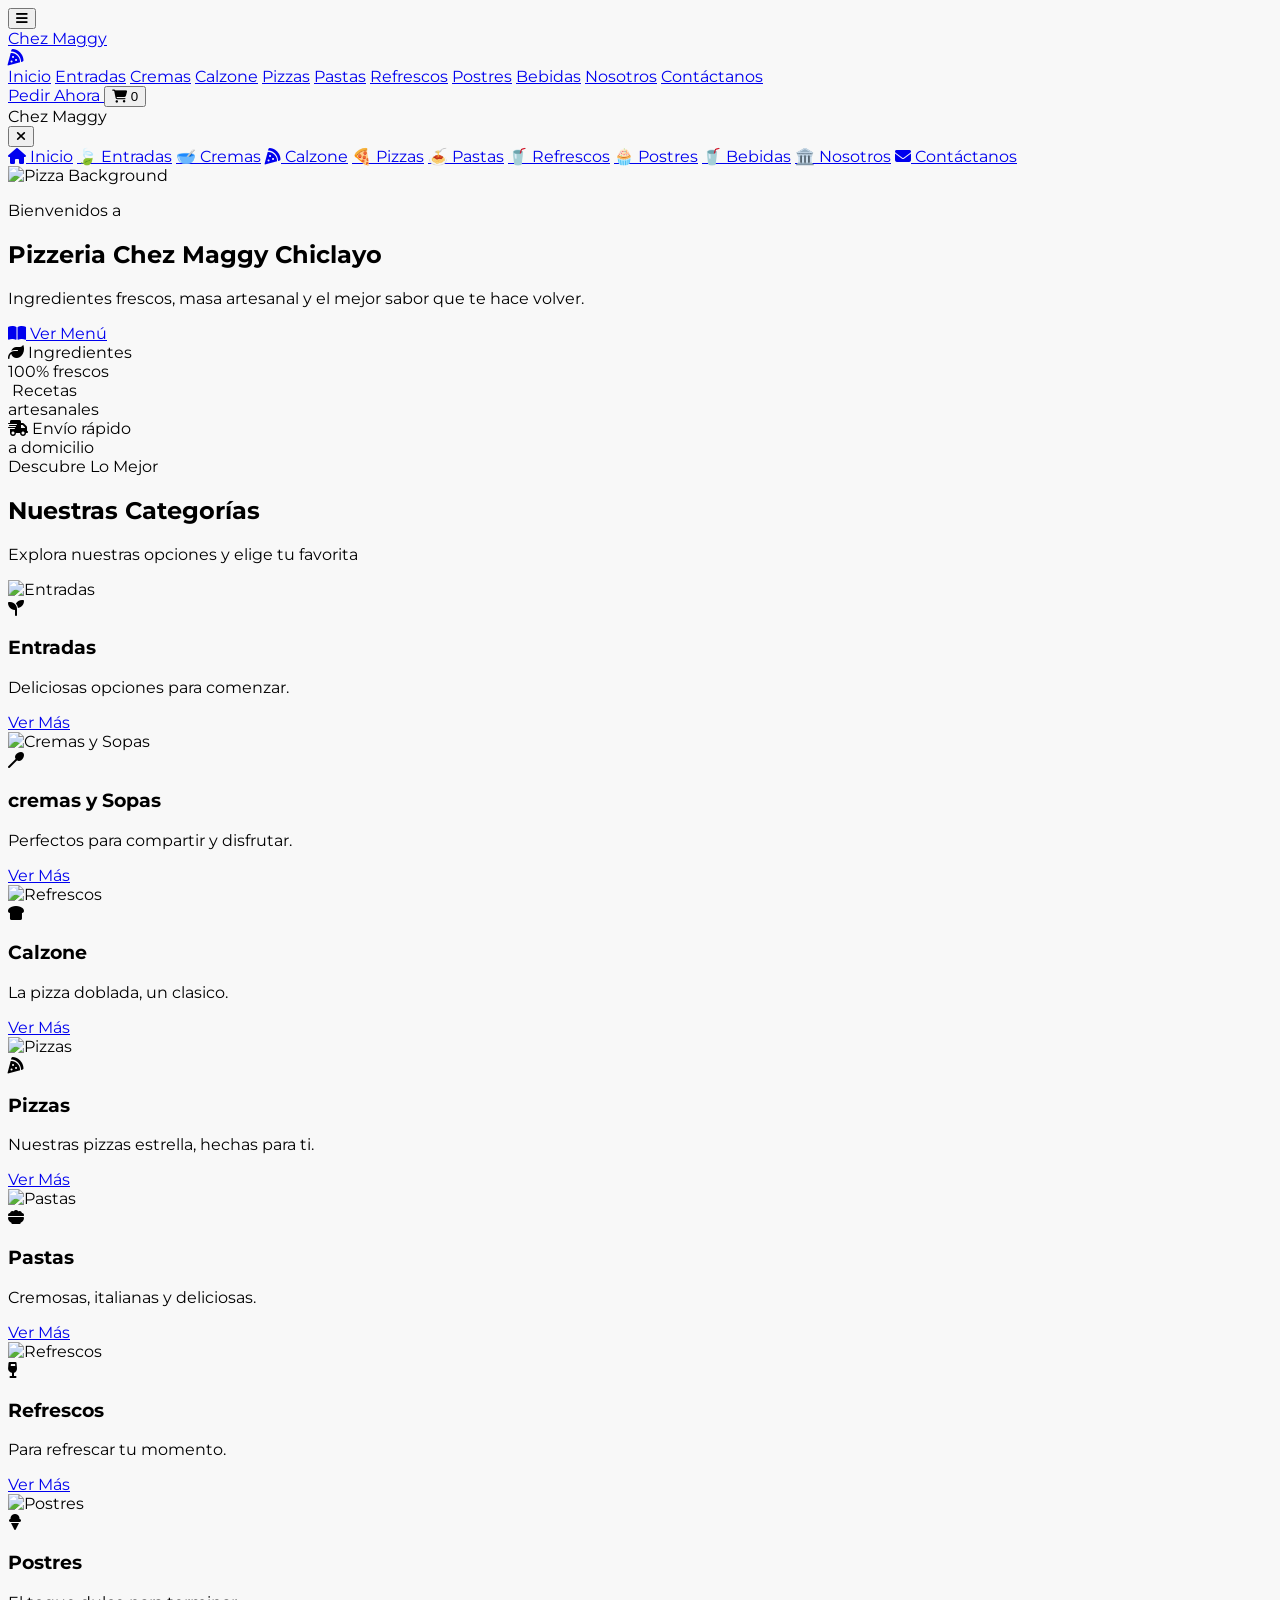
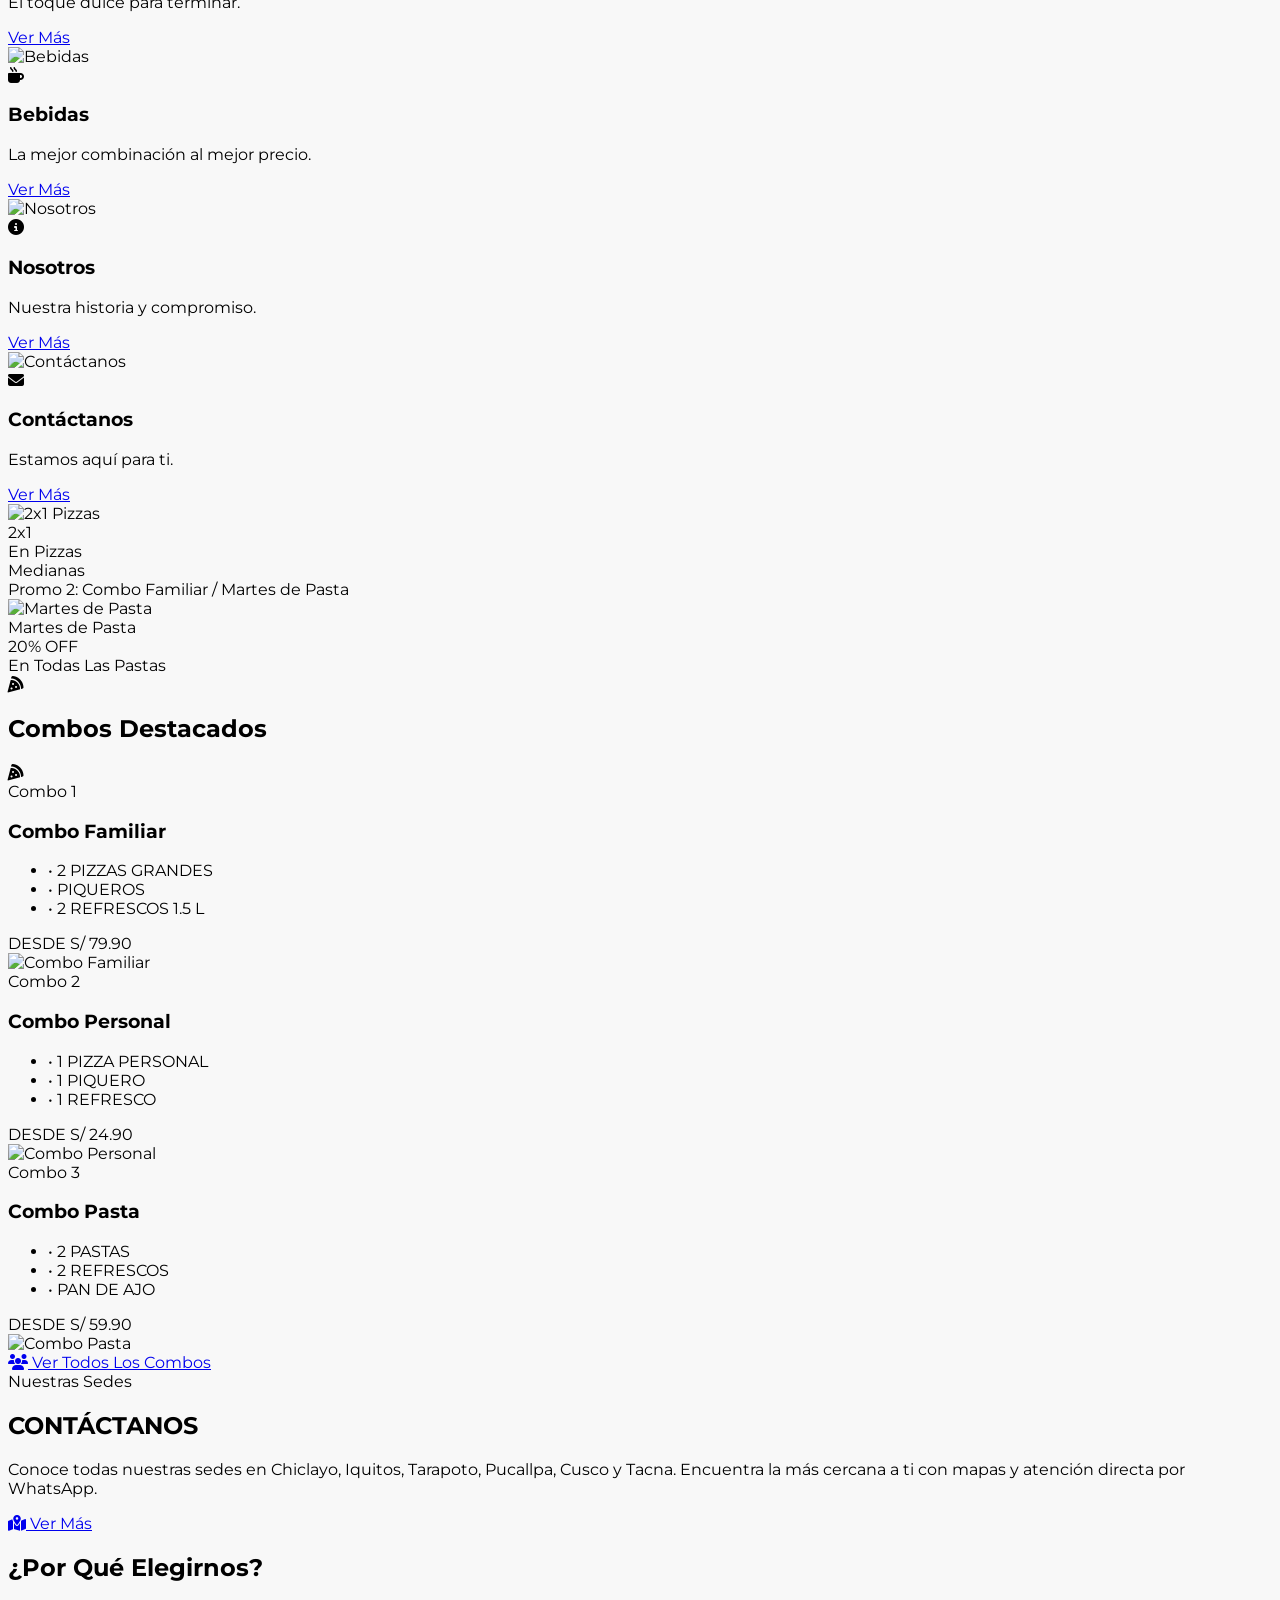
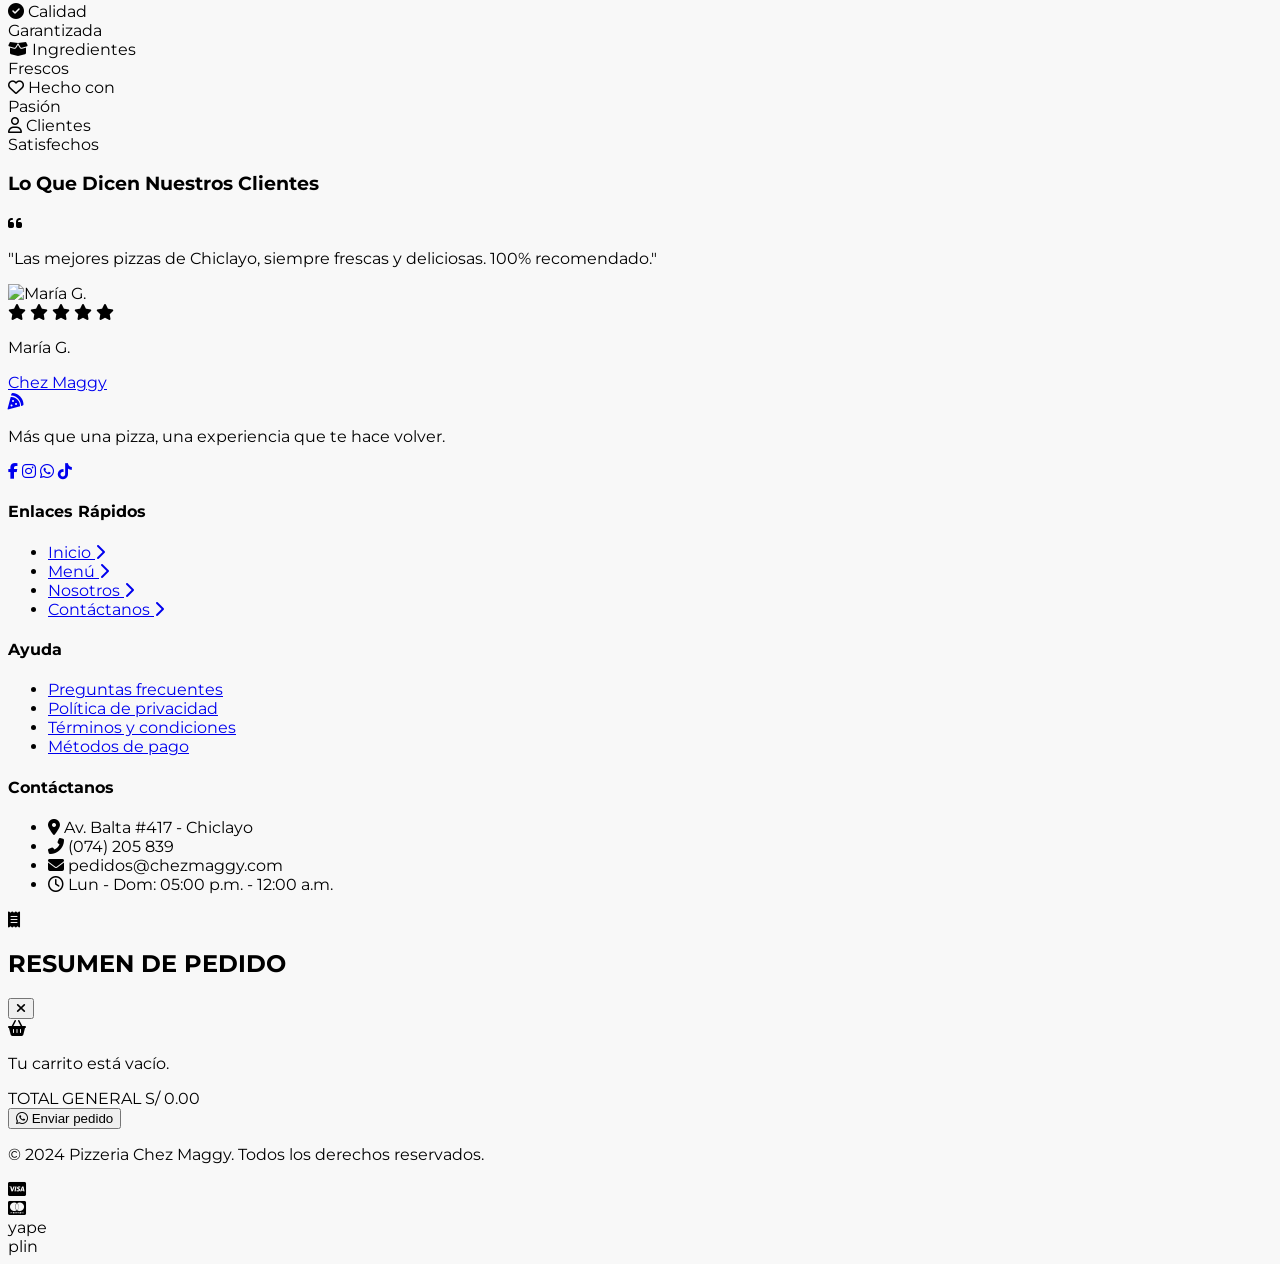
==== commit 8a5a9d3e: "Redesign CONTÁCTANOS section with horizontal city selector - Redesign CONTÁCTANOS section in menu.ht" ====
--- a/index.html
+++ b/index.html
@@ -50,7 +50,7 @@
                     <a href="menu.html#postres" data-category="postres" class="flex-shrink-0 whitespace-nowrap text-gray-300 hover:text-primary transition">Postres</a>
                     <a href="menu.html#bebidas" data-category="bebidas" class="flex-shrink-0 whitespace-nowrap text-gray-300 hover:text-primary transition">Bebidas</a>
                     <a href="menu.html#nosotros" data-category="nosotros" class="flex-shrink-0 whitespace-nowrap text-gray-300 hover:text-primary transition">Nosotros</a>
-                    <a href="#location" class="flex-shrink-0 whitespace-nowrap text-gray-300 hover:text-primary transition">Contáctanos</a>
+                    <a href="menu.html#contactanos" data-category="contactanos" class="flex-shrink-0 whitespace-nowrap text-gray-300 hover:text-primary transition">Contáctanos</a>
                 </nav>
 
                 <!-- Actions (Button + Cart) -->
@@ -122,7 +122,7 @@
                 <a href="menu.html#postres" data-category="postres" class="flex items-center gap-3 text-lg font-bold uppercase tracking-wider text-gray-400 hover:text-primary transition category-link"><span class="w-6 text-center">🧁</span> Postres</a>
                 <a href="menu.html#bebidas" data-category="bebidas" class="flex items-center gap-3 text-lg font-bold uppercase tracking-wider text-gray-400 hover:text-primary transition category-link"><span class="w-6 text-center">🥤</span> Bebidas</a>
                 <a href="menu.html#nosotros" data-category="nosotros" class="flex items-center gap-3 text-lg font-bold uppercase tracking-wider text-gray-400 hover:text-primary transition category-link"><span class="w-6 text-center">🏛️</span> Nosotros</a>
-                <a href="#location" class="flex items-center gap-3 text-lg font-bold uppercase tracking-wider text-gray-400 hover:text-primary transition"><i class="fas fa-envelope w-6 text-center"></i> Contáctanos</a>
+                <a href="menu.html#contactanos" data-category="contactanos" class="flex items-center gap-3 text-lg font-bold uppercase tracking-wider text-gray-400 hover:text-primary transition category-link"><i class="fas fa-envelope w-6 text-center"></i> Contáctanos</a>
             </div>
         </div>
     </header>
@@ -454,31 +454,20 @@
         </div>
     </section>
 
-    <!-- Contáctanos / Ubicaciones Section -->
-    <section id="location" class="bg-darker text-white py-12 md:py-20 border-t border-gray-800 scroll-mt-20">
-        <div class="max-w-7xl mx-auto px-4 sm:px-6 lg:px-8">
-            <!-- Header Title -->
-            <div class="text-center mb-10">
-                <div class="flex items-center justify-center gap-4 mb-2">
-                    <div class="h-px bg-amber-500/50 w-12"></div>
-                    <span class="text-xs sm:text-sm font-bold tracking-widest text-amber-400 uppercase">Nuestras Sedes</span>
-                    <div class="h-px bg-amber-500/50 w-12"></div>
-                </div>
-                <h2 class="text-3xl sm:text-4xl md:text-5xl font-serif font-bold uppercase tracking-wider text-white">CONTÁCTANOS</h2>
-                <p class="text-gray-400 text-sm sm:text-base mt-2">Encuentra la sede más cercana a ti y visítanos o realiza tu consulta</p>
-            </div>
-
-            <!-- Horizontal Scrollable City Selector Bar -->
-            <div class="relative mb-10">
-                <div id="city-selector-nav" class="flex items-center gap-3 overflow-x-auto whitespace-nowrap py-3 px-2 no-scrollbar header-nav-scroll scroll-smooth select-none cursor-grab">
-                    <!-- City pill buttons rendered dynamically by JS -->
-                </div>
-            </div>
-
-            <!-- Sedes Cards Container -->
-            <div id="sedes-cards-container" class="grid grid-cols-1 md:grid-cols-2 lg:grid-cols-3 gap-6 sm:gap-8">
-                <!-- Cards injected dynamically by JS -->
-            </div>
+    <!-- Contáctanos / Ubicaciones Preview Section -->
+    <section id="location" class="bg-darker text-white py-12 md:py-16 border-t border-gray-800 scroll-mt-20">
+        <div class="max-w-7xl mx-auto px-4 sm:px-6 lg:px-8 text-center">
+            <div class="flex items-center justify-center gap-4 mb-2">
+                <div class="h-px bg-amber-500/50 w-12"></div>
+                <span class="text-xs sm:text-sm font-bold tracking-widest text-amber-400 uppercase">Nuestras Sedes</span>
+                <div class="h-px bg-amber-500/50 w-12"></div>
+            </div>
+            <h2 class="text-3xl sm:text-4xl md:text-5xl font-serif font-bold uppercase tracking-wider text-white mb-4">CONTÁCTANOS</h2>
+            <p class="text-gray-400 text-sm sm:text-base max-w-2xl mx-auto mb-8">Conoce todas nuestras sedes en Chiclayo, Iquitos, Tarapoto, Pucallpa, Cusco y Tacna. Encuentra la más cercana a ti con mapas y atención directa por WhatsApp.</p>
+
+            <a href="menu.html#contactanos" data-category="contactanos" class="inline-flex items-center justify-center px-8 py-3.5 border border-amber-500/60 rounded-xl text-amber-300 bg-amber-950/40 hover:bg-amber-900/60 hover:text-white font-bold transition-all duration-300 uppercase tracking-wider shadow-lg">
+                <i class="fas fa-map-marked-alt mr-2"></i> Ver Más
+            </a>
         </div>
     </section>
 
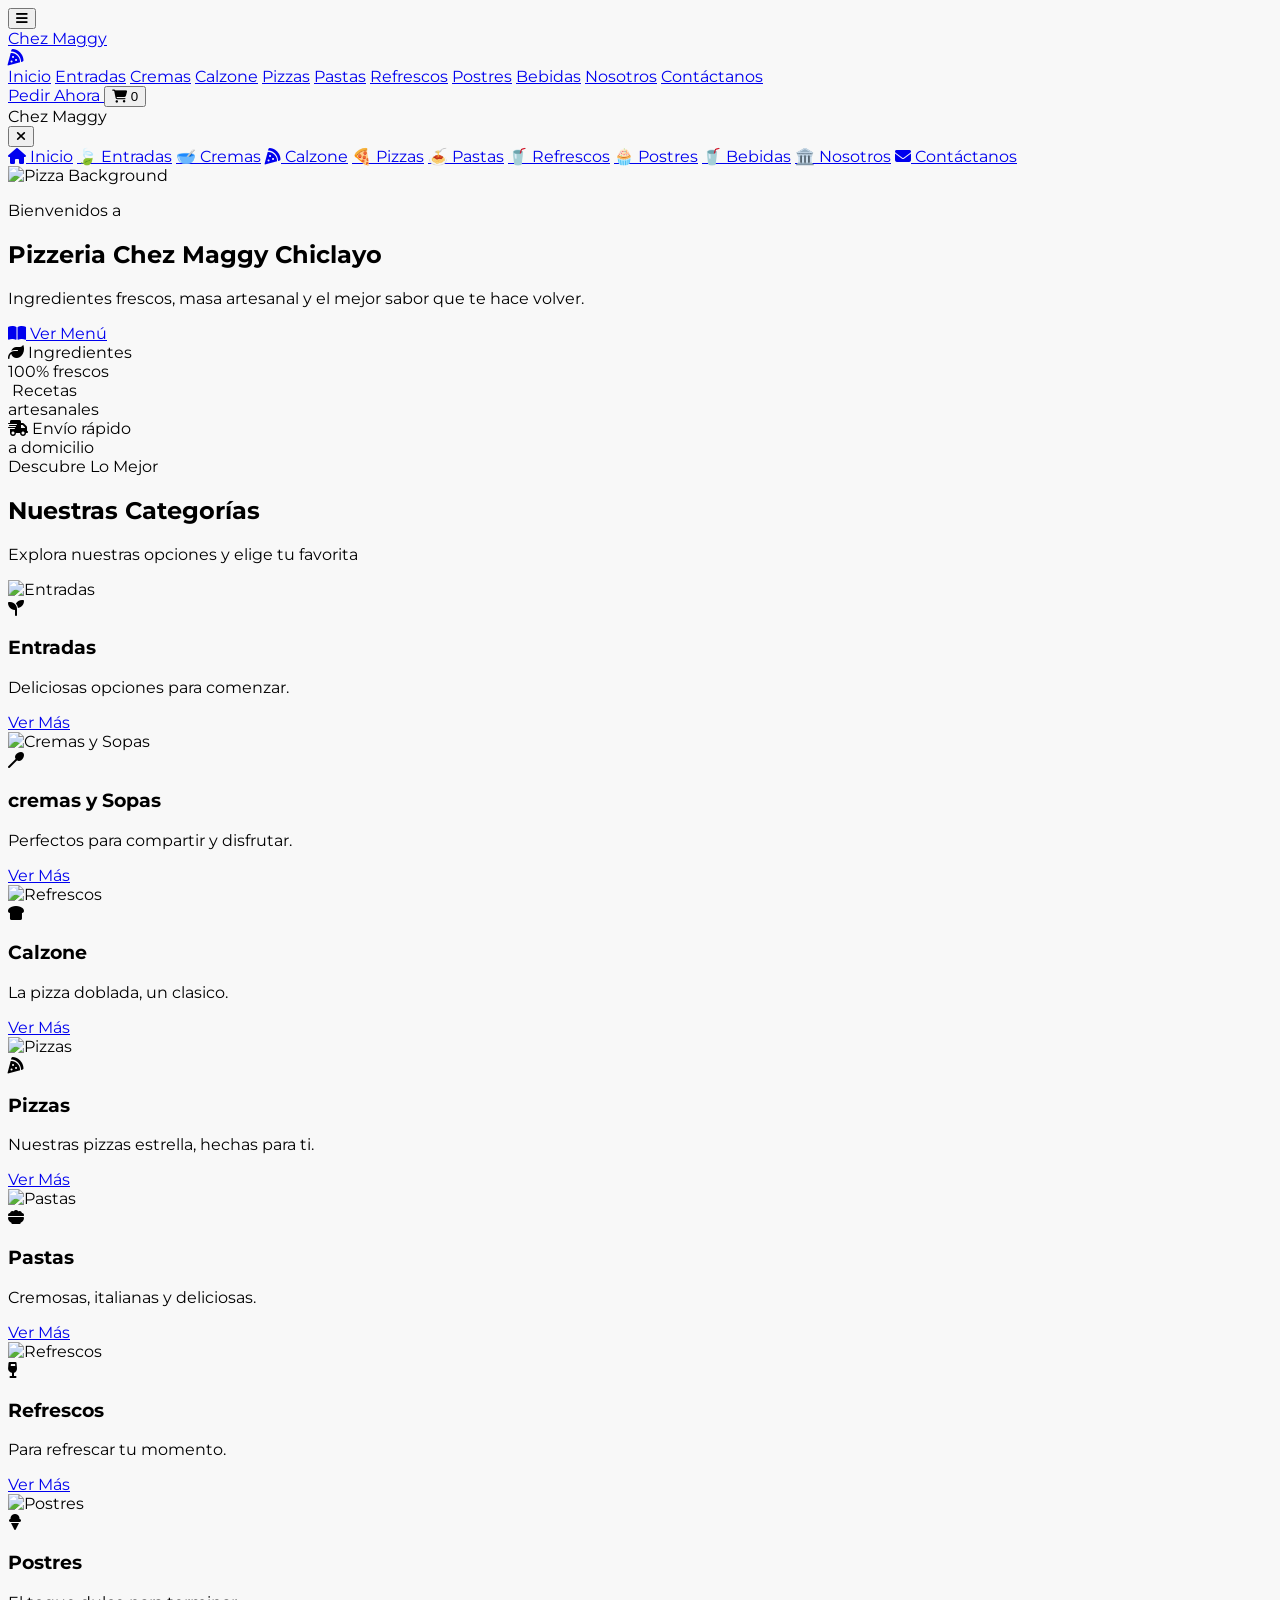
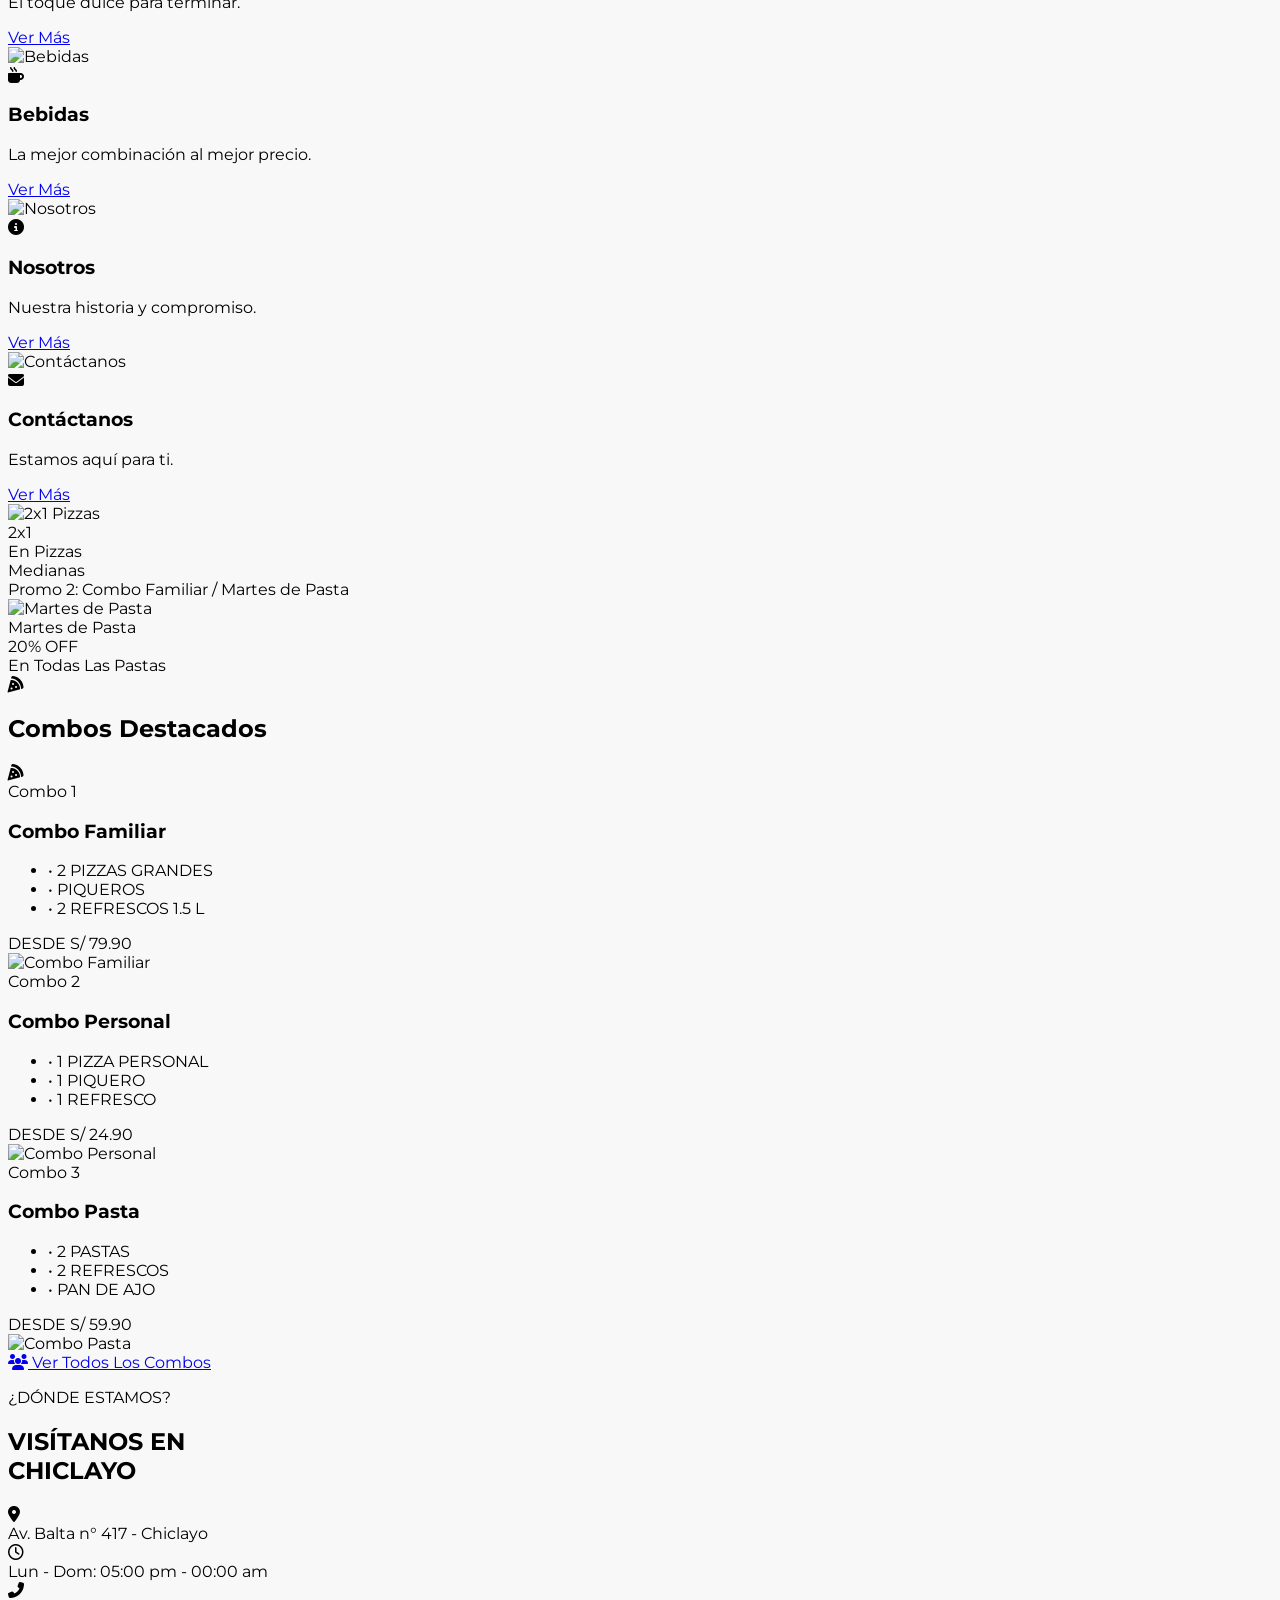
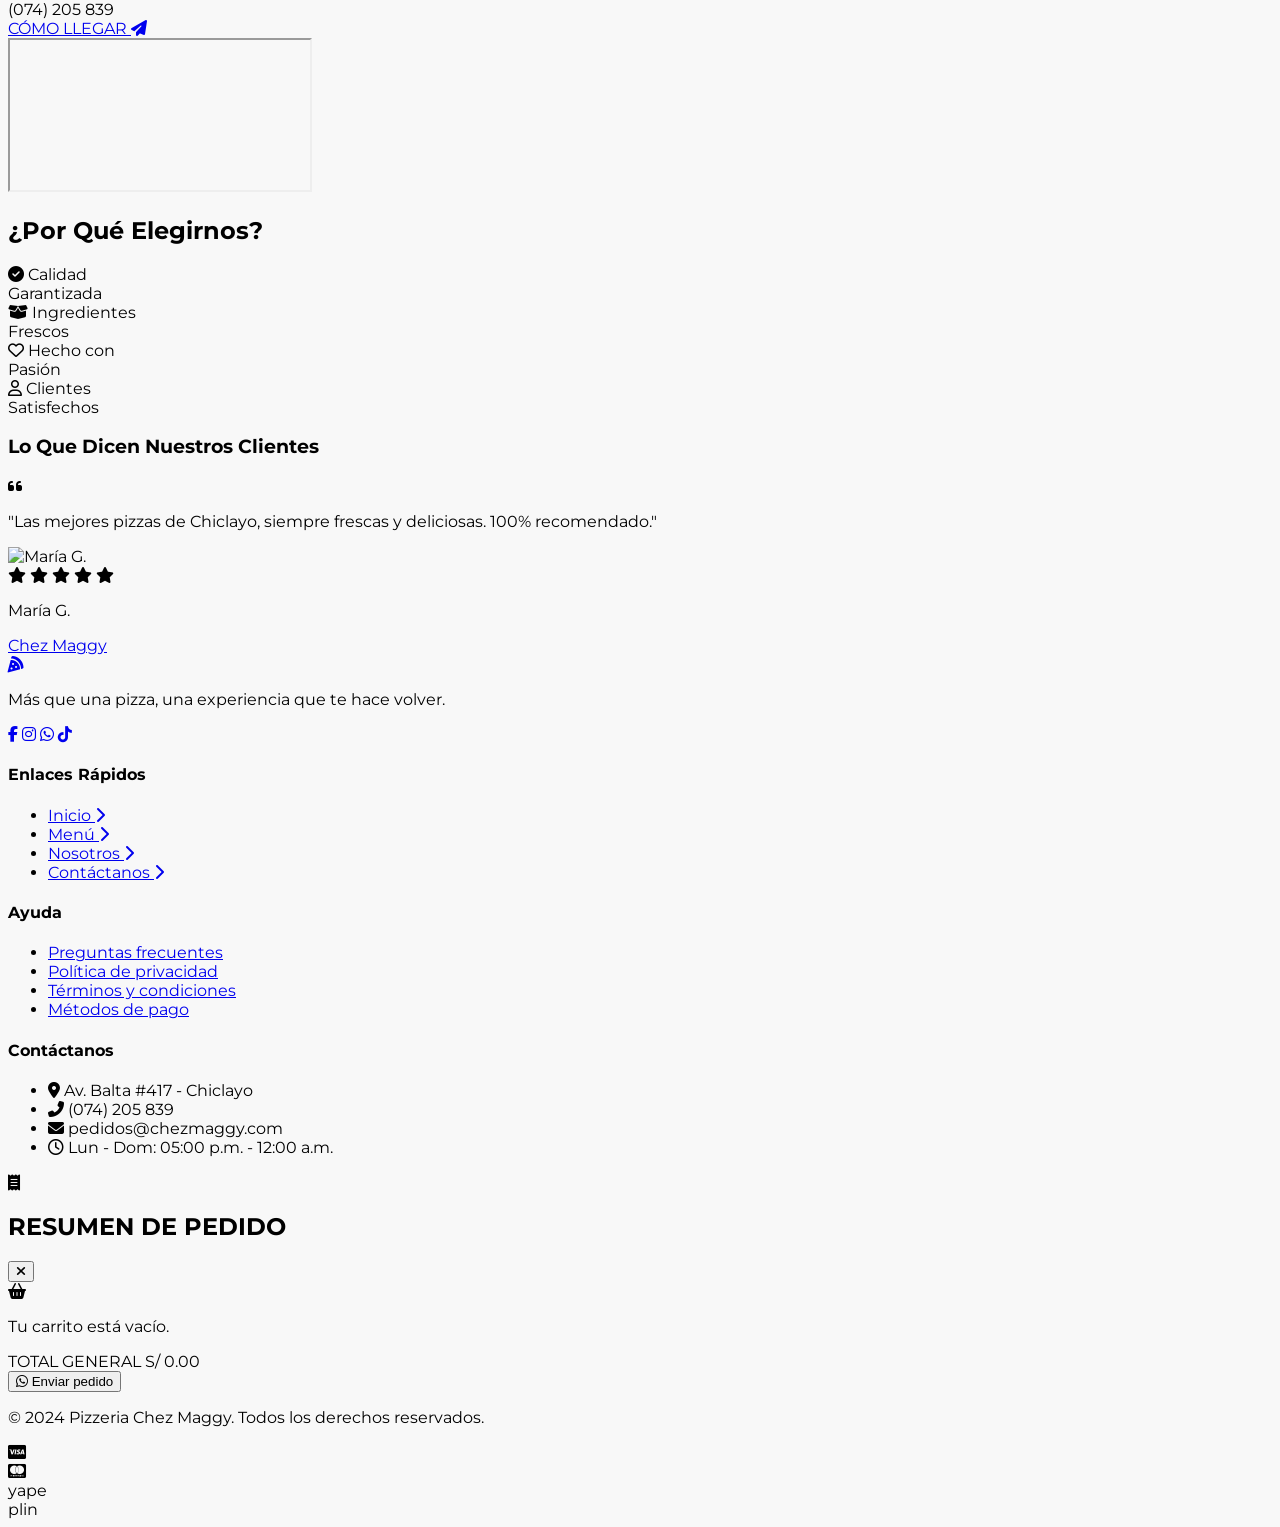
==== commit 5f2534b9: "Redesign CONTÁCTANOS section with interactive city selector and Chiclayo dark layout Co-authored-by:" ====
--- a/index.html
+++ b/index.html
@@ -455,19 +455,57 @@
     </section>
 
     <!-- Contáctanos / Ubicaciones Preview Section -->
-    <section id="location" class="bg-darker text-white py-12 md:py-16 border-t border-gray-800 scroll-mt-20">
-        <div class="max-w-7xl mx-auto px-4 sm:px-6 lg:px-8 text-center">
-            <div class="flex items-center justify-center gap-4 mb-2">
-                <div class="h-px bg-amber-500/50 w-12"></div>
-                <span class="text-xs sm:text-sm font-bold tracking-widest text-amber-400 uppercase">Nuestras Sedes</span>
-                <div class="h-px bg-amber-500/50 w-12"></div>
-            </div>
-            <h2 class="text-3xl sm:text-4xl md:text-5xl font-serif font-bold uppercase tracking-wider text-white mb-4">CONTÁCTANOS</h2>
-            <p class="text-gray-400 text-sm sm:text-base max-w-2xl mx-auto mb-8">Conoce todas nuestras sedes en Chiclayo, Iquitos, Tarapoto, Pucallpa, Cusco y Tacna. Encuentra la más cercana a ti con mapas y atención directa por WhatsApp.</p>
-
-            <a href="menu.html#contactanos" data-category="contactanos" class="inline-flex items-center justify-center px-8 py-3.5 border border-amber-500/60 rounded-xl text-amber-300 bg-amber-950/40 hover:bg-amber-900/60 hover:text-white font-bold transition-all duration-300 uppercase tracking-wider shadow-lg">
-                <i class="fas fa-map-marked-alt mr-2"></i> Ver Más
-            </a>
+    <section id="location" class="bg-black text-white py-12 md:py-20 border-t border-gray-800 scroll-mt-20">
+        <div class="max-w-7xl mx-auto px-4 sm:px-6 lg:px-8">
+            <div class="grid grid-cols-1 lg:grid-cols-12 gap-8 lg:gap-12 items-center">
+                <!-- Info Column -->
+                <div class="lg:col-span-5 flex flex-col items-start text-left space-y-6">
+                    <div>
+                        <p class="text-primary font-bold tracking-widest uppercase text-xs sm:text-sm mb-2">¿DÓNDE ESTAMOS?</p>
+                        <h2 class="text-3xl sm:text-4xl md:text-5xl font-extrabold uppercase text-white tracking-wide leading-tight">
+                            VISÍTANOS EN<br class="hidden sm:inline"> CHICLAYO
+                        </h2>
+                    </div>
+
+                    <div class="space-y-4 text-gray-200 text-sm sm:text-base font-medium pt-2">
+                        <div class="flex items-center gap-4">
+                            <div class="w-6 text-primary text-xl flex justify-center">
+                                <i class="fas fa-map-marker-alt"></i>
+                            </div>
+                            <span class="font-bold text-white text-base sm:text-xl">Av. Balta n° 417 - Chiclayo</span>
+                        </div>
+                        <div class="flex items-center gap-4">
+                            <div class="w-6 text-primary text-xl flex justify-center">
+                                <i class="far fa-clock"></i>
+                            </div>
+                            <span class="font-bold text-white text-base sm:text-xl">Lun - Dom: 05:00 pm - 00:00 am</span>
+                        </div>
+                        <div class="flex items-center gap-4">
+                            <div class="w-6 text-primary text-xl flex justify-center">
+                                <i class="fas fa-phone-alt"></i>
+                            </div>
+                            <span class="font-bold text-white text-base sm:text-xl">(074) 205 839</span>
+                        </div>
+                    </div>
+
+                    <div class="pt-4">
+                        <a href="https://maps.google.com/?q=Av.+Jose+Balta+417,+Chiclayo" target="_blank" rel="noopener noreferrer" class="inline-flex items-center justify-center px-8 py-3.5 bg-primary hover:bg-red-700 text-white font-bold rounded-lg shadow-md transition duration-200 uppercase tracking-wider text-base sm:text-lg">
+                            CÓMO LLEGAR <i class="fas fa-paper-plane ml-3"></i>
+                        </a>
+                    </div>
+                </div>
+
+                <!-- Map Column -->
+                <div class="lg:col-span-7 w-full h-[320px] sm:h-[400px] md:h-[450px] rounded-2xl overflow-hidden shadow-2xl border border-gray-800">
+                    <iframe
+                        src="https://www.google.com/maps/embed?pb=!1m18!1m12!1m3!1d3962.247265215039!2d-79.84074212418388!3d-6.739678893256676!2m3!1f0!f0!f0!m2!1i1024!2i768!4f13.1!3m3!1m2!1s0x904cef2f0e0df6f1%3A0xb351e3c8ef7ad1f1!2sAv.%20Jos%C3%A9%20Balta%20417%2C%20Chiclayo%2014001!5e0!3m2!1ses!2spe!4v1700000000000!5m2!1ses!2spe"
+                        class="w-full h-full border-0"
+                        allowfullscreen=""
+                        loading="lazy"
+                        referrerpolicy="no-referrer-when-downgrade">
+                    </iframe>
+                </div>
+            </div>
         </div>
     </section>
 
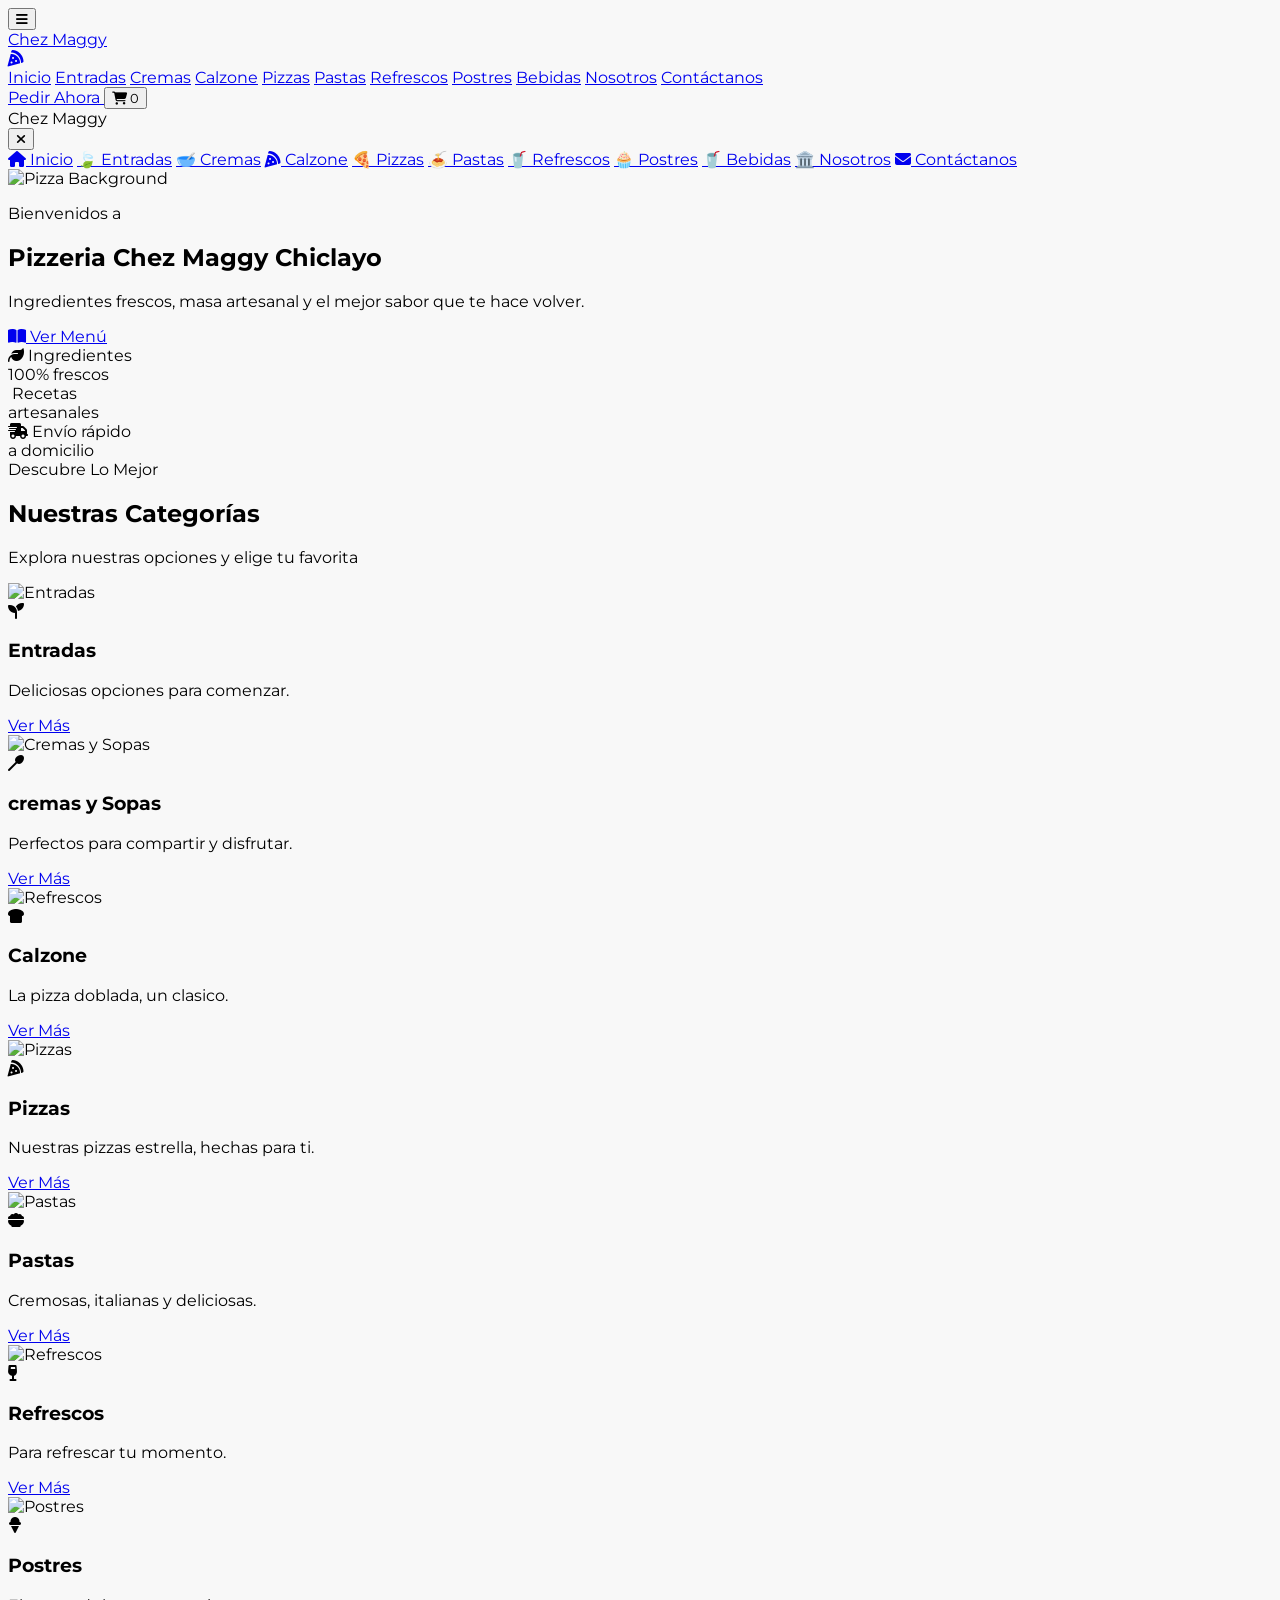
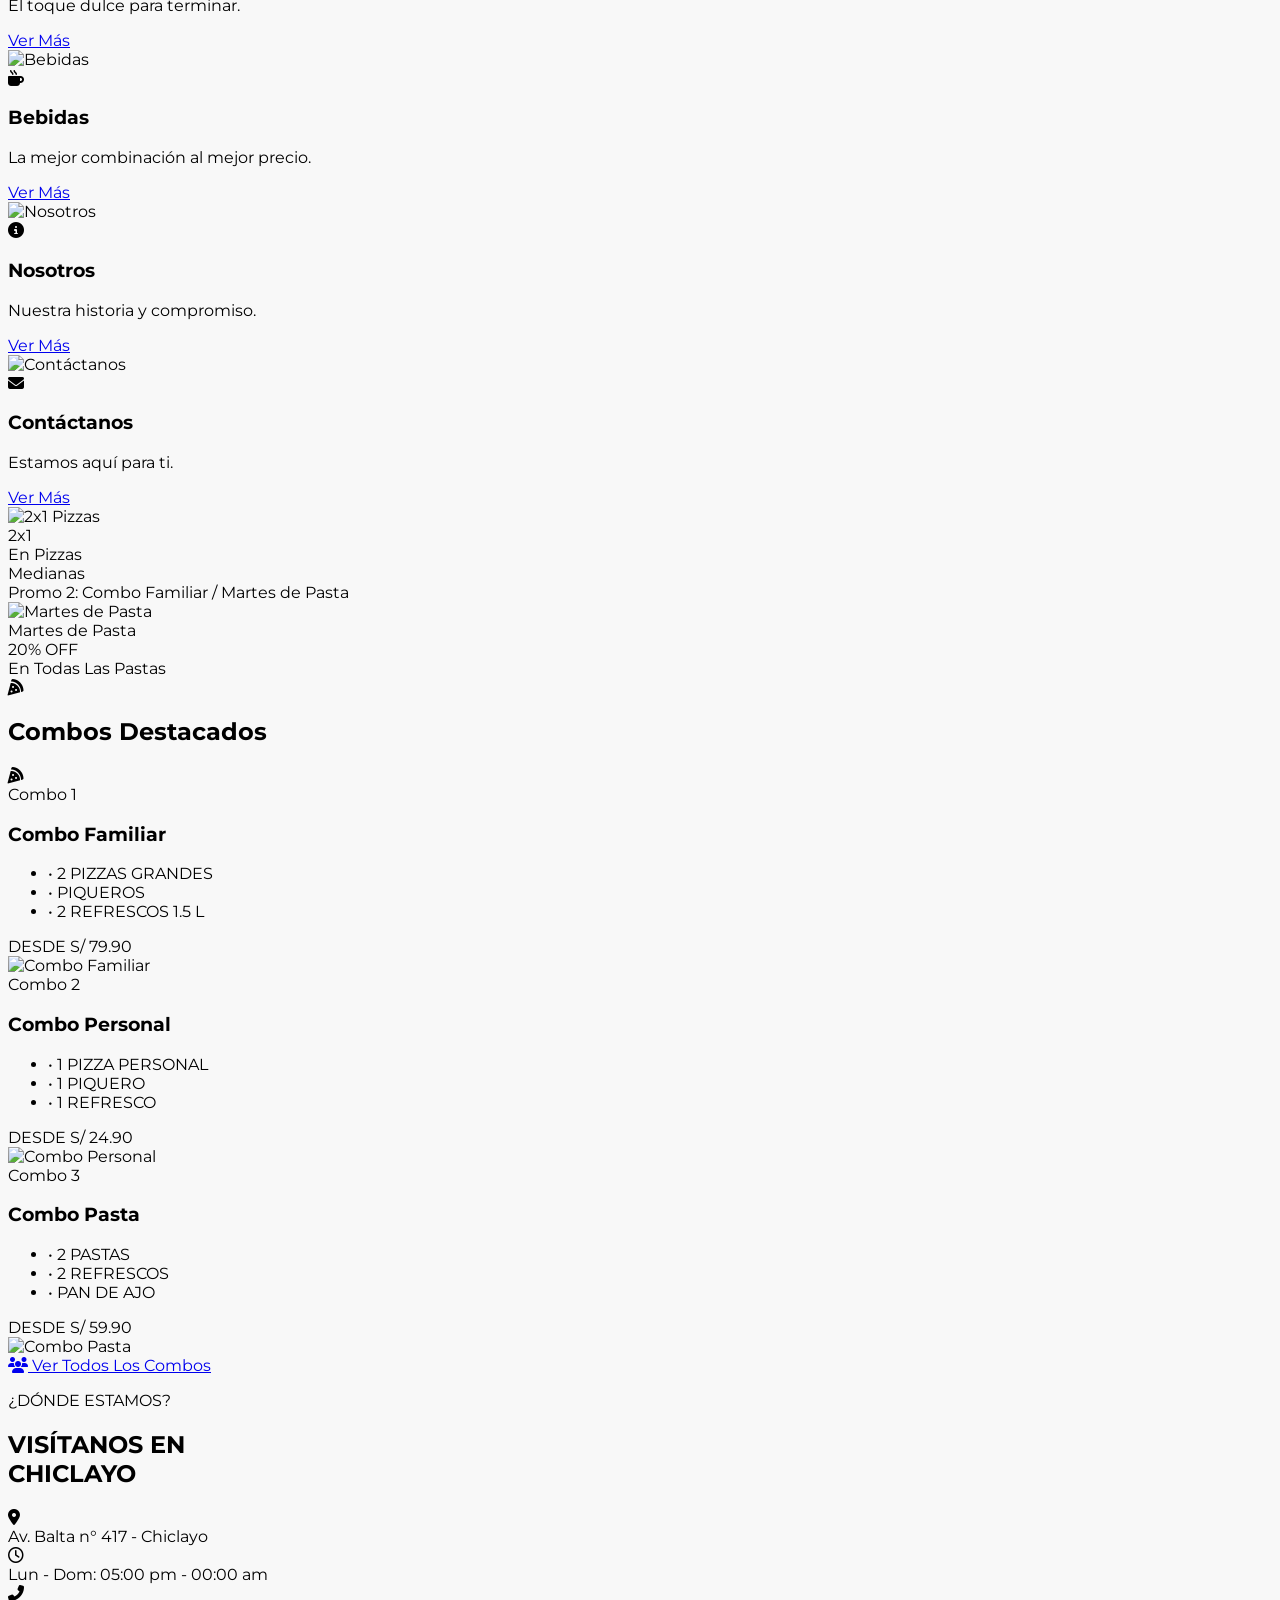
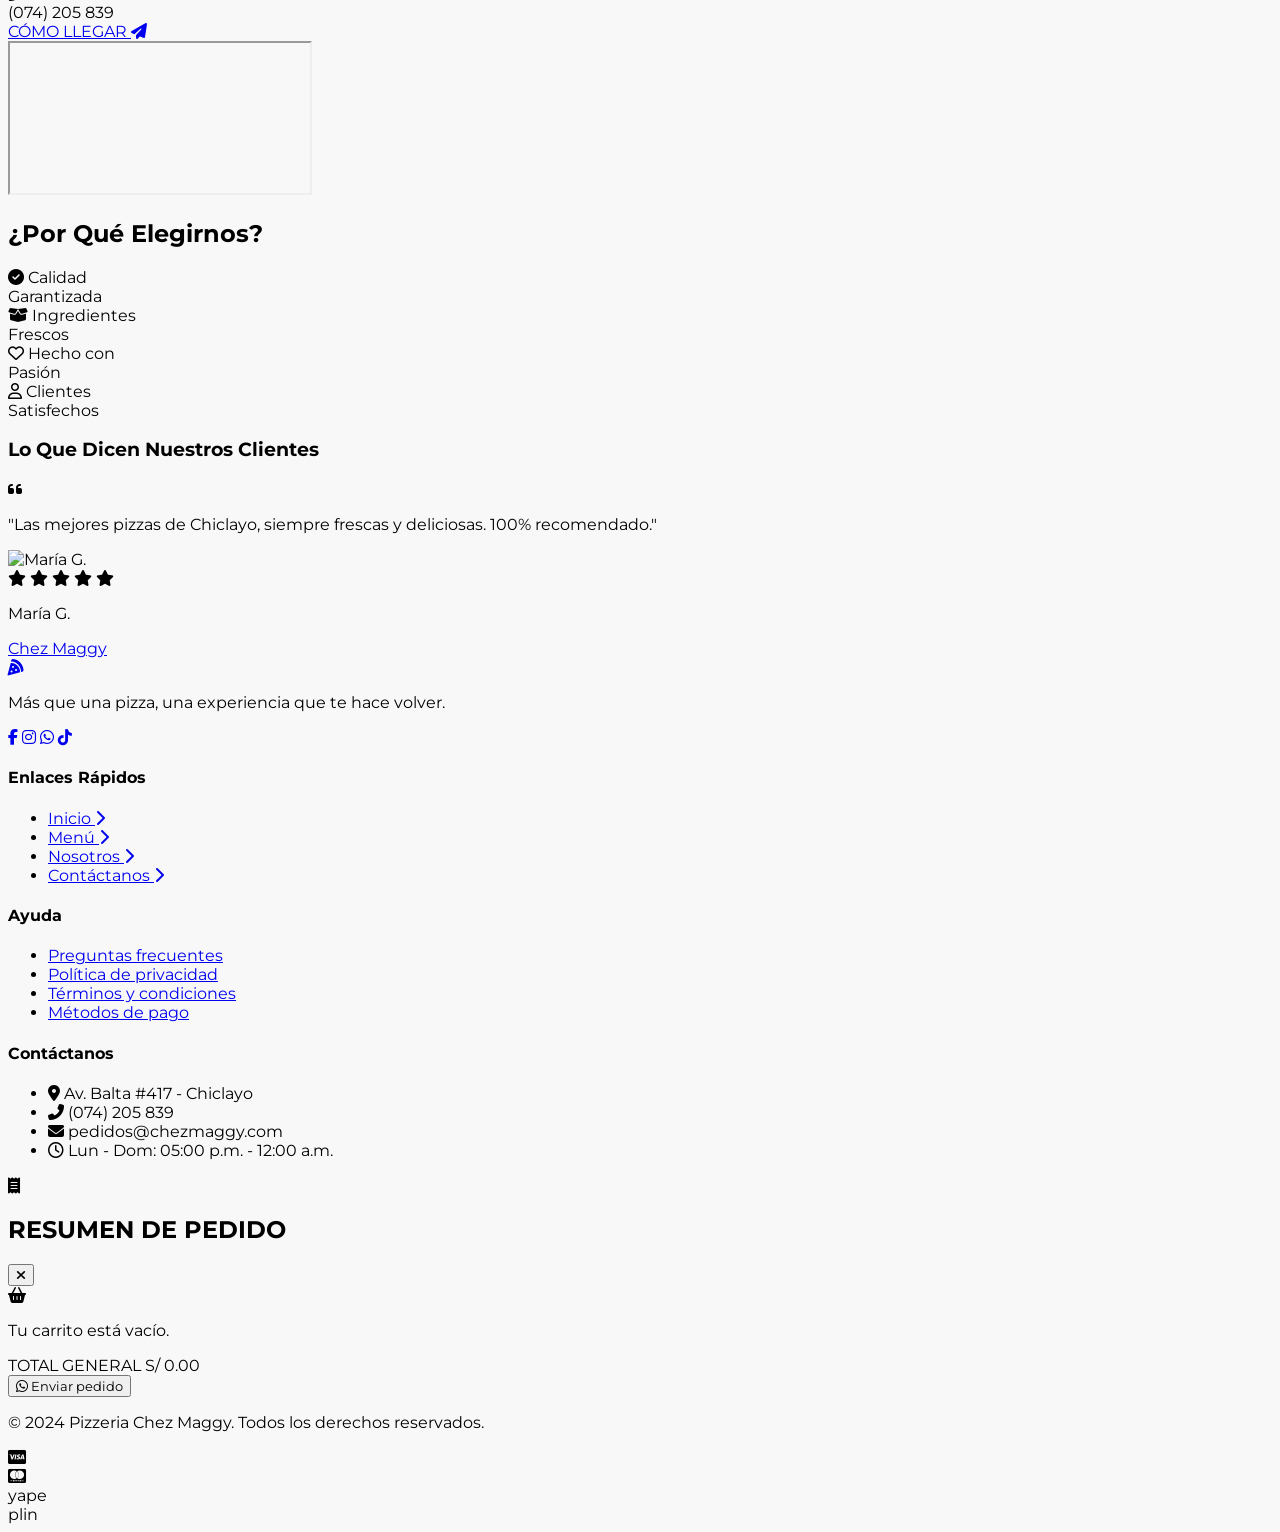
==== commit 13af0f86: "Rediseño de CONTÁCTANOS y unificación tipográfica a Montserrat Co-authored-by: Jn-Mendoza98 <2342484" ====
--- a/index.html
+++ b/index.html
@@ -8,8 +8,8 @@
     <script src="https://cdn.tailwindcss.com"></script>
     <script src="script.js"></script>
 
-    <!-- Google Fonts -->
-    <link href="https://fonts.googleapis.com/css2?family=Montserrat:wght@300;400;500;600;700;800&family=Playfair+Display:ital,wght@0,700;1,700&display=swap" rel="stylesheet">
+    <!-- Google Fonts: Montserrat -->
+    <link href="https://fonts.googleapis.com/css2?family=Montserrat:ital,wght@0,300;0,400;0,500;0,600;0,700;0,800;0,900;1,400;1,700&display=swap" rel="stylesheet">
 
     <!-- FontAwesome -->
     <link rel="stylesheet" href="https://cdnjs.cloudflare.com/ajax/libs/font-awesome/6.4.0/css/all.min.css">
@@ -33,7 +33,7 @@
                 <div class="flex-shrink-0 flex items-center justify-center lg:justify-start flex-1 lg:flex-none">
                     <a href="#" class="flex items-center gap-2">
                         <!-- Mocking Logo with Text + Icon -->
-                        <div class="text-2xl font-serif italic text-primary font-bold">Chez Maggy</div>
+                        <div class="text-2xl italic text-primary font-bold">Chez Maggy</div>
                         <i class="fas fa-pizza-slice text-yellow-500 text-xl"></i>
                     </a>
                 </div>
@@ -105,7 +105,7 @@
         <div id="mobile-menu" class="fixed inset-y-0 left-0 z-50 w-3/4 max-w-sm bg-[#111] hidden flex-col shadow-xl transform transition-transform -translate-x-full">
             <div class="flex items-center justify-between px-4 h-16 sm:h-20 border-b border-gray-800 w-full">
                 <div class="flex items-center gap-2">
-                    <div class="text-2xl font-serif italic text-primary font-bold">Chez Maggy</div>
+                    <div class="text-2xl italic text-primary font-bold">Chez Maggy</div>
                 </div>
                 <button id="mobile-menu-close-btn" class="text-gray-400 hover:text-primary focus:outline-none p-2" type="button">
                     <i class="fas fa-times text-2xl"></i>
@@ -578,7 +578,7 @@
                 <!-- Brand & Social -->
                 <div class="flex flex-col items-center md:items-start text-center md:text-left">
                     <a href="#" class="flex items-center gap-2 mb-4">
-                        <div class="text-2xl sm:text-3xl font-serif italic text-primary font-bold">Chez Maggy</div>
+                        <div class="text-2xl sm:text-3xl italic text-primary font-bold">Chez Maggy</div>
                         <i class="fas fa-pizza-slice text-yellow-500 text-xl sm:text-2xl"></i>
                     </a>
                     <p class="text-gray-400 text-xs sm:text-sm mb-6 max-w-xs">Más que una pizza, una experiencia que te hace volver.</p>
--- a/styles.css
+++ b/styles.css
@@ -10,8 +10,11 @@
     --cream-card-bg: #f9f4ec;
 }
 
+body, h1, h2, h3, h4, h5, h6, input, button, select, textarea {
+    font-family: 'Montserrat', sans-serif !important;
+}
+
 body {
-    font-family: 'Montserrat', sans-serif;
     background-color: #F8F8F8;
 }
 
@@ -45,11 +48,6 @@
     box-shadow: 0 4px 15px rgba(0,0,0,0.5);
     border: 1px solid var(--gold-accent);
     color: #fef0d5;
-}
-
-.placeholder-box-tag {
-    backdrop-filter: blur(4px);
-    box-shadow: 0 2px 8px rgba(0,0,0,0.3);
 }
 
 /* Hover & Responsive effects on floor cards */
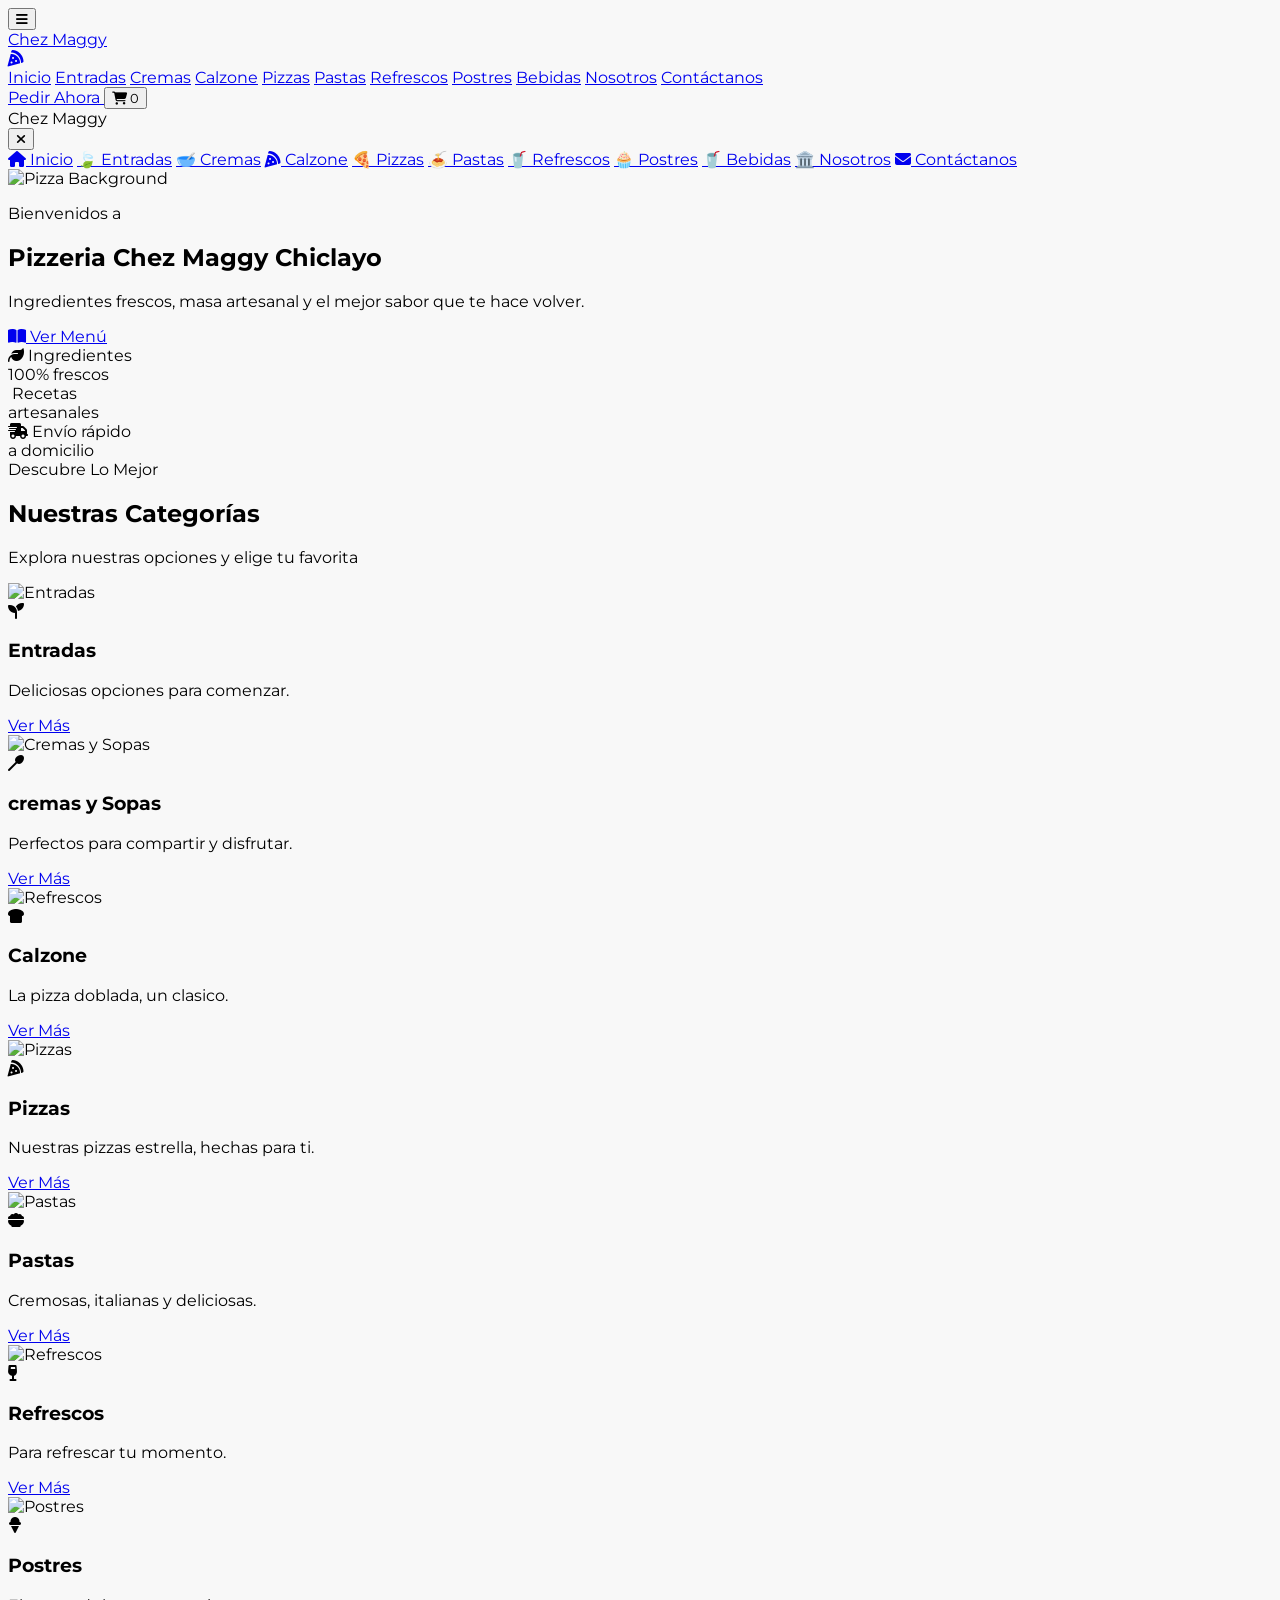
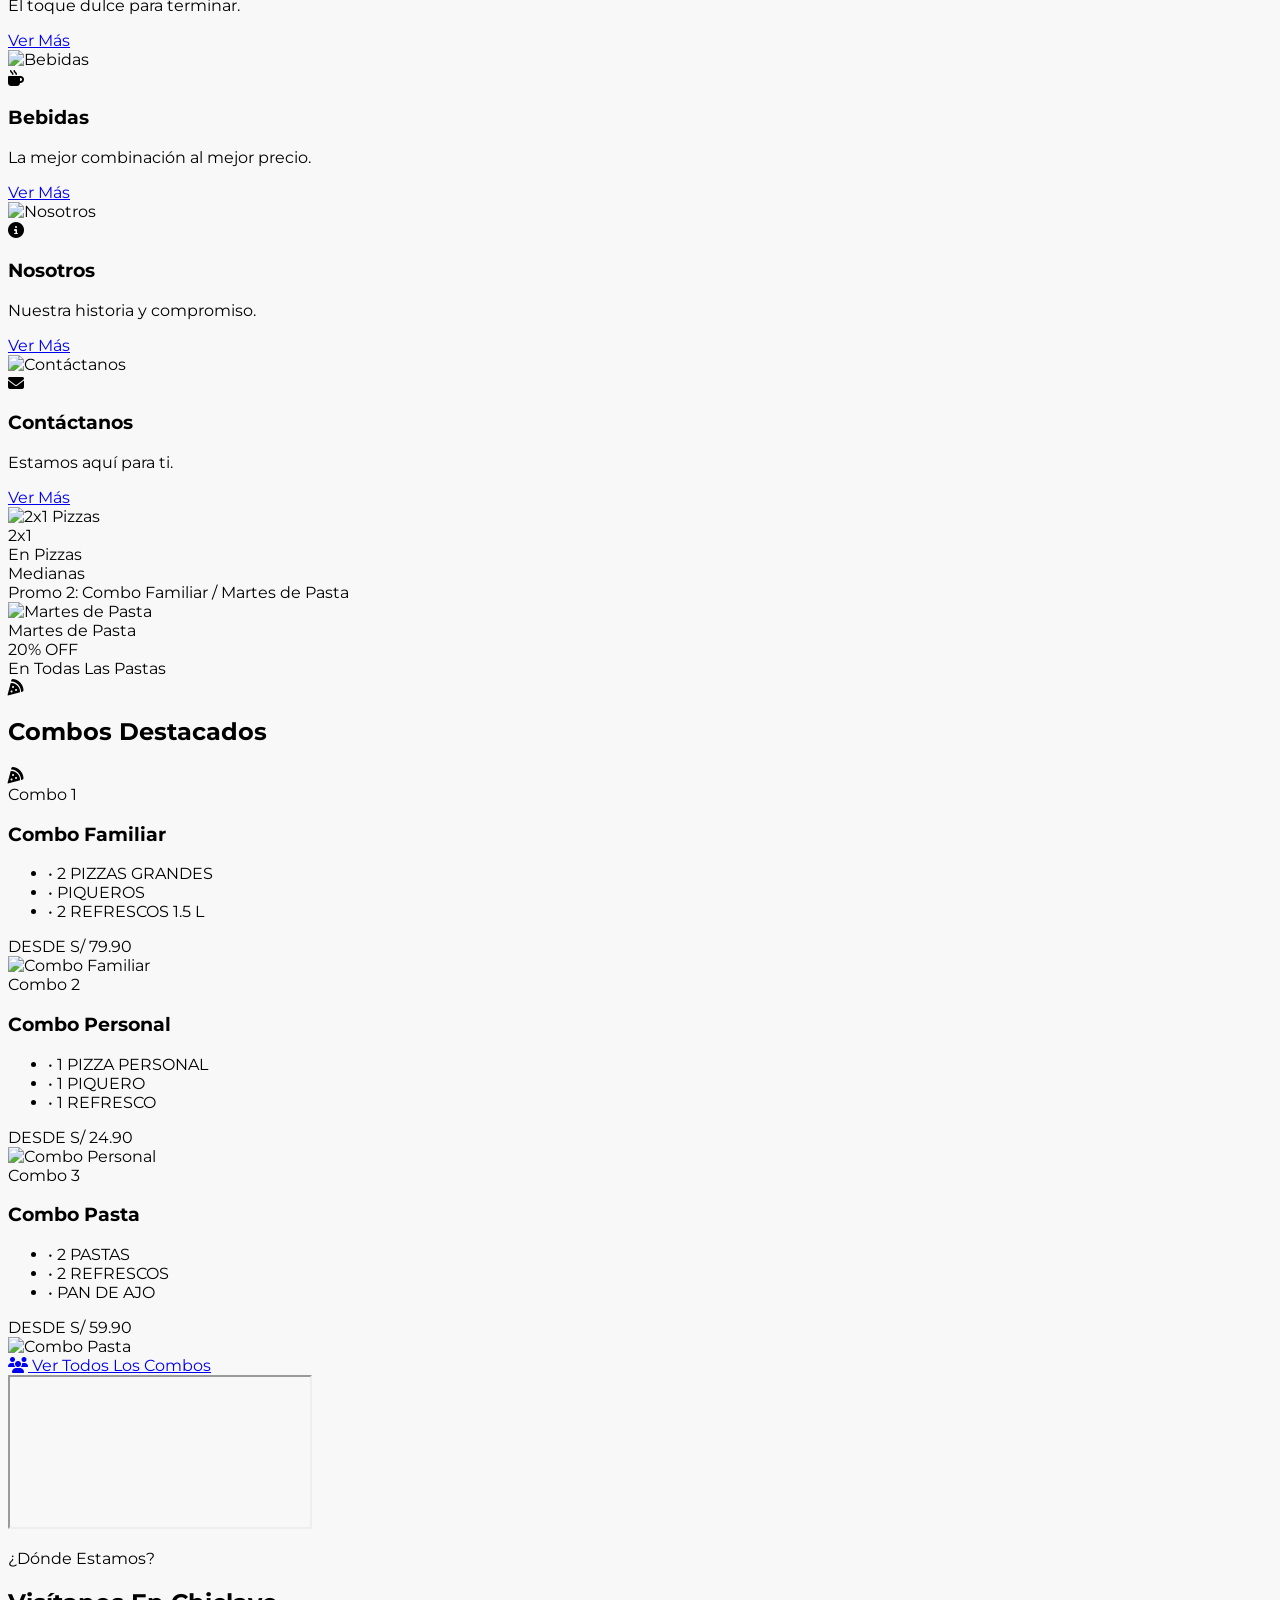
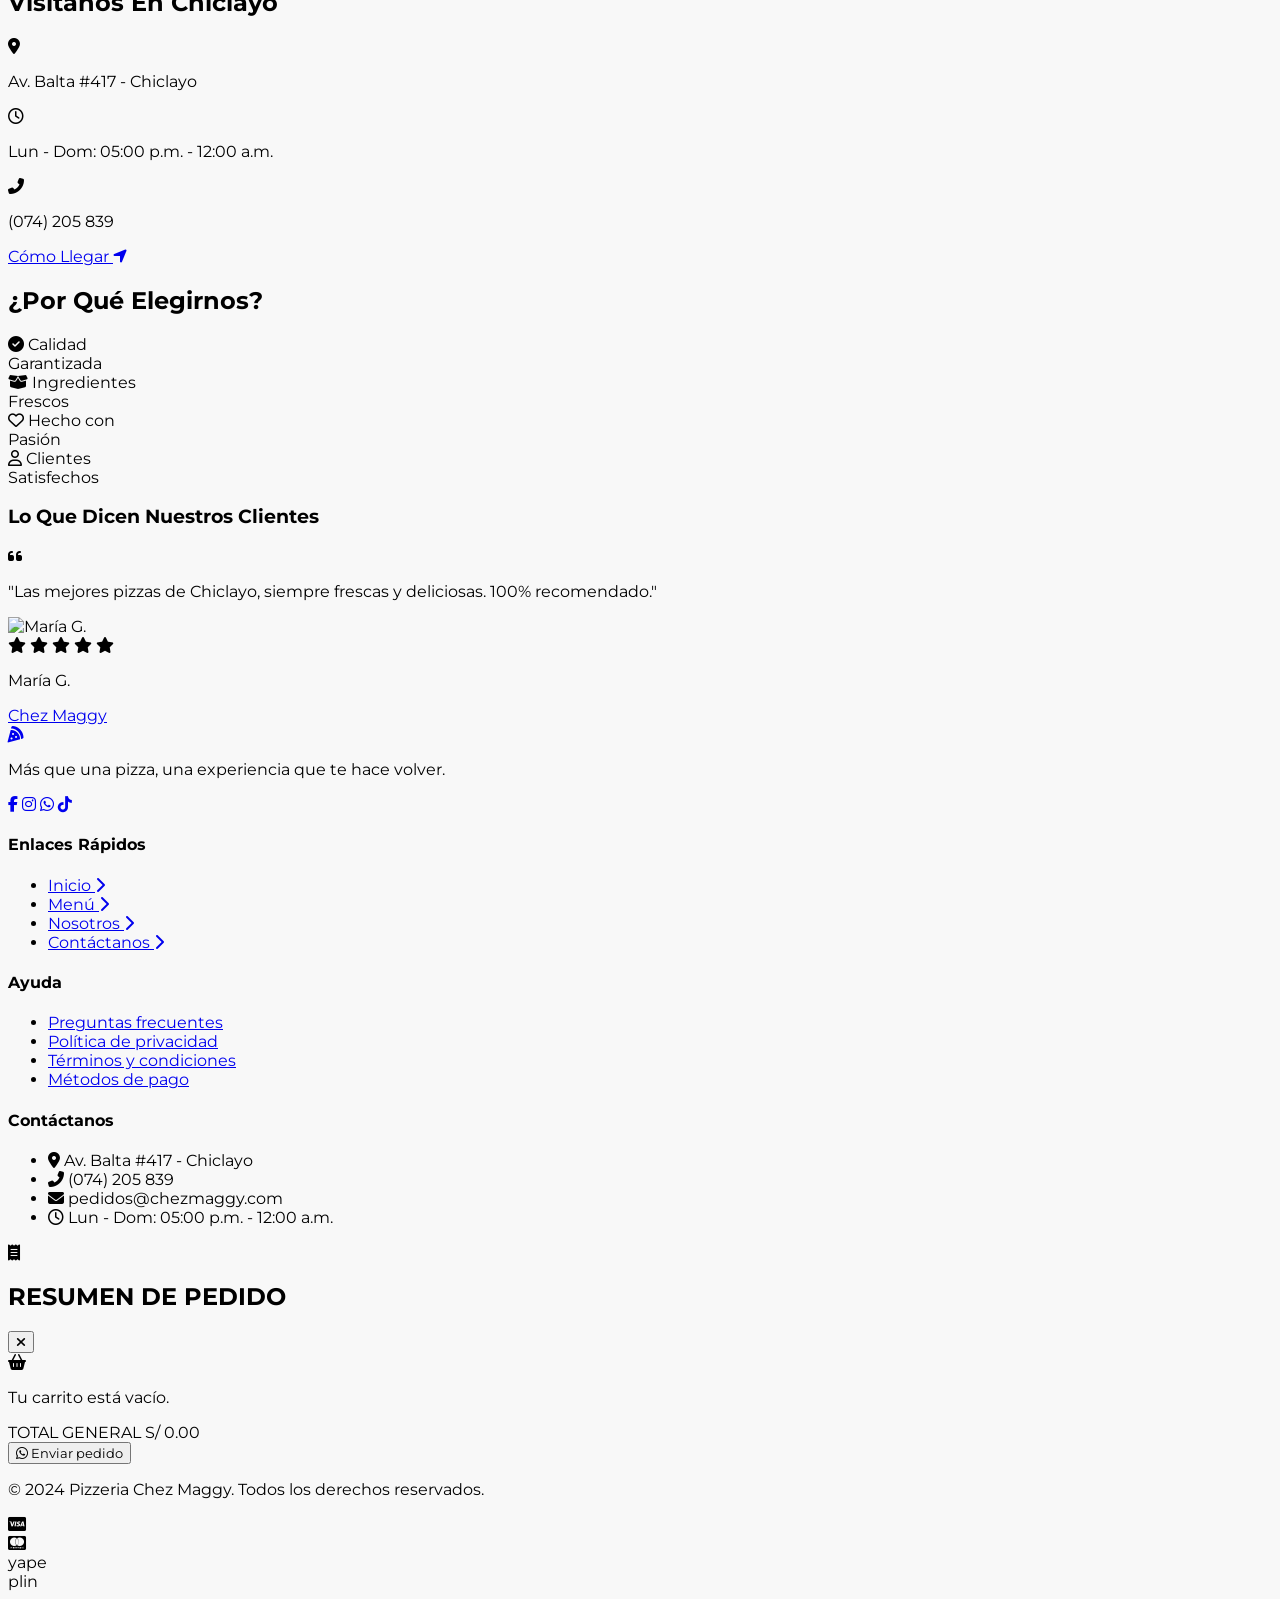
==== commit 90829b07: "Rediseño de sección Contáctanos con selector de sedes horizontal Co-authored-by: Jn-Mendoza98 <23424" ====
--- a/index.html
+++ b/index.html
@@ -8,8 +8,8 @@
     <script src="https://cdn.tailwindcss.com"></script>
     <script src="script.js"></script>
 
-    <!-- Google Fonts: Montserrat -->
-    <link href="https://fonts.googleapis.com/css2?family=Montserrat:ital,wght@0,300;0,400;0,500;0,600;0,700;0,800;0,900;1,400;1,700&display=swap" rel="stylesheet">
+    <!-- Google Fonts -->
+    <link href="https://fonts.googleapis.com/css2?family=Montserrat:wght@300;400;500;600;700;800&family=Playfair+Display:ital,wght@0,700;1,700&display=swap" rel="stylesheet">
 
     <!-- FontAwesome -->
     <link rel="stylesheet" href="https://cdnjs.cloudflare.com/ajax/libs/font-awesome/6.4.0/css/all.min.css">
@@ -33,7 +33,7 @@
                 <div class="flex-shrink-0 flex items-center justify-center lg:justify-start flex-1 lg:flex-none">
                     <a href="#" class="flex items-center gap-2">
                         <!-- Mocking Logo with Text + Icon -->
-                        <div class="text-2xl italic text-primary font-bold">Chez Maggy</div>
+                        <div class="text-2xl font-serif italic text-primary font-bold">Chez Maggy</div>
                         <i class="fas fa-pizza-slice text-yellow-500 text-xl"></i>
                     </a>
                 </div>
@@ -50,7 +50,7 @@
                     <a href="menu.html#postres" data-category="postres" class="flex-shrink-0 whitespace-nowrap text-gray-300 hover:text-primary transition">Postres</a>
                     <a href="menu.html#bebidas" data-category="bebidas" class="flex-shrink-0 whitespace-nowrap text-gray-300 hover:text-primary transition">Bebidas</a>
                     <a href="menu.html#nosotros" data-category="nosotros" class="flex-shrink-0 whitespace-nowrap text-gray-300 hover:text-primary transition">Nosotros</a>
-                    <a href="menu.html#contactanos" data-category="contactanos" class="flex-shrink-0 whitespace-nowrap text-gray-300 hover:text-primary transition">Contáctanos</a>
+                    <a href="#location" class="flex-shrink-0 whitespace-nowrap text-gray-300 hover:text-primary transition">Contáctanos</a>
                 </nav>
 
                 <!-- Actions (Button + Cart) -->
@@ -105,7 +105,7 @@
         <div id="mobile-menu" class="fixed inset-y-0 left-0 z-50 w-3/4 max-w-sm bg-[#111] hidden flex-col shadow-xl transform transition-transform -translate-x-full">
             <div class="flex items-center justify-between px-4 h-16 sm:h-20 border-b border-gray-800 w-full">
                 <div class="flex items-center gap-2">
-                    <div class="text-2xl italic text-primary font-bold">Chez Maggy</div>
+                    <div class="text-2xl font-serif italic text-primary font-bold">Chez Maggy</div>
                 </div>
                 <button id="mobile-menu-close-btn" class="text-gray-400 hover:text-primary focus:outline-none p-2" type="button">
                     <i class="fas fa-times text-2xl"></i>
@@ -122,7 +122,7 @@
                 <a href="menu.html#postres" data-category="postres" class="flex items-center gap-3 text-lg font-bold uppercase tracking-wider text-gray-400 hover:text-primary transition category-link"><span class="w-6 text-center">🧁</span> Postres</a>
                 <a href="menu.html#bebidas" data-category="bebidas" class="flex items-center gap-3 text-lg font-bold uppercase tracking-wider text-gray-400 hover:text-primary transition category-link"><span class="w-6 text-center">🥤</span> Bebidas</a>
                 <a href="menu.html#nosotros" data-category="nosotros" class="flex items-center gap-3 text-lg font-bold uppercase tracking-wider text-gray-400 hover:text-primary transition category-link"><span class="w-6 text-center">🏛️</span> Nosotros</a>
-                <a href="menu.html#contactanos" data-category="contactanos" class="flex items-center gap-3 text-lg font-bold uppercase tracking-wider text-gray-400 hover:text-primary transition category-link"><i class="fas fa-envelope w-6 text-center"></i> Contáctanos</a>
+                <a href="#location" class="flex items-center gap-3 text-lg font-bold uppercase tracking-wider text-gray-400 hover:text-primary transition"><i class="fas fa-envelope w-6 text-center"></i> Contáctanos</a>
             </div>
         </div>
     </header>
@@ -454,58 +454,60 @@
         </div>
     </section>
 
-    <!-- Contáctanos / Ubicaciones Preview Section -->
-    <section id="location" class="bg-black text-white py-12 md:py-20 border-t border-gray-800 scroll-mt-20">
-        <div class="max-w-7xl mx-auto px-4 sm:px-6 lg:px-8">
-            <div class="grid grid-cols-1 lg:grid-cols-12 gap-8 lg:gap-12 items-center">
-                <!-- Info Column -->
-                <div class="lg:col-span-5 flex flex-col items-start text-left space-y-6">
-                    <div>
-                        <p class="text-primary font-bold tracking-widest uppercase text-xs sm:text-sm mb-2">¿DÓNDE ESTAMOS?</p>
-                        <h2 class="text-3xl sm:text-4xl md:text-5xl font-extrabold uppercase text-white tracking-wide leading-tight">
-                            VISÍTANOS EN<br class="hidden sm:inline"> CHICLAYO
-                        </h2>
-                    </div>
-
-                    <div class="space-y-4 text-gray-200 text-sm sm:text-base font-medium pt-2">
-                        <div class="flex items-center gap-4">
-                            <div class="w-6 text-primary text-xl flex justify-center">
-                                <i class="fas fa-map-marker-alt"></i>
-                            </div>
-                            <span class="font-bold text-white text-base sm:text-xl">Av. Balta n° 417 - Chiclayo</span>
-                        </div>
-                        <div class="flex items-center gap-4">
-                            <div class="w-6 text-primary text-xl flex justify-center">
-                                <i class="far fa-clock"></i>
-                            </div>
-                            <span class="font-bold text-white text-base sm:text-xl">Lun - Dom: 05:00 pm - 00:00 am</span>
-                        </div>
-                        <div class="flex items-center gap-4">
-                            <div class="w-6 text-primary text-xl flex justify-center">
-                                <i class="fas fa-phone-alt"></i>
-                            </div>
-                            <span class="font-bold text-white text-base sm:text-xl">(074) 205 839</span>
-                        </div>
-                    </div>
-
-                    <div class="pt-4">
-                        <a href="https://maps.google.com/?q=Av.+Jose+Balta+417,+Chiclayo" target="_blank" rel="noopener noreferrer" class="inline-flex items-center justify-center px-8 py-3.5 bg-primary hover:bg-red-700 text-white font-bold rounded-lg shadow-md transition duration-200 uppercase tracking-wider text-base sm:text-lg">
-                            CÓMO LLEGAR <i class="fas fa-paper-plane ml-3"></i>
-                        </a>
-                    </div>
-                </div>
-
-                <!-- Map Column -->
-                <div class="lg:col-span-7 w-full h-[320px] sm:h-[400px] md:h-[450px] rounded-2xl overflow-hidden shadow-2xl border border-gray-800">
-                    <iframe
-                        src="https://www.google.com/maps/embed?pb=!1m18!1m12!1m3!1d3962.247265215039!2d-79.84074212418388!3d-6.739678893256676!2m3!1f0!f0!f0!m2!1i1024!2i768!4f13.1!3m3!1m2!1s0x904cef2f0e0df6f1%3A0xb351e3c8ef7ad1f1!2sAv.%20Jos%C3%A9%20Balta%20417%2C%20Chiclayo%2014001!5e0!3m2!1ses!2spe!4v1700000000000!5m2!1ses!2spe"
-                        class="w-full h-full border-0"
-                        allowfullscreen=""
-                        loading="lazy"
-                        referrerpolicy="no-referrer-when-downgrade">
-                    </iframe>
-                </div>
-            </div>
+    <!-- Location Section -->
+    <section id="location" class="bg-darker text-white py-0 md:py-16">
+        <!-- On mobile, the map is above the info. On desktop, they are side-by-side. -->
+        <div class="flex flex-col md:flex-row max-w-7xl mx-auto md:px-6 lg:px-8">
+
+            <!-- Map Container -->
+            <div class="w-full md:w-1/2 lg:w-2/3 h-64 sm:h-80 md:h-auto order-2 md:order-2 md:rounded-xl overflow-hidden shadow-sm relative">
+                <!-- Google Maps Embed -->
+                <iframe
+                    src="https://maps.google.com/maps?q=Av.%20Balta%20417,%20Chiclayo&t=&z=15&ie=UTF8&iwloc=&output=embed"
+                    class="absolute inset-0 w-full h-full border-0"
+                    allowfullscreen=""
+                    loading="lazy"
+                    referrerpolicy="no-referrer-when-downgrade">
+                </iframe>
+            </div>
+
+            <!-- Info Container -->
+                <div class="w-full md:w-1/2 lg:w-1/3 p-6 sm:p-8 md:p-8 lg:p-12 order-1 md:order-1 flex flex-col justify-center">
+                <div class="mb-6">
+                        <p class="text-primary font-bold uppercase tracking-widest text-xs sm:text-sm mb-1 text-center md:text-left">¿Dónde Estamos?</p>
+                        <h2 class="text-2xl sm:text-3xl font-bold uppercase text-center md:text-left">Visítanos En Chiclayo</h2>
+                </div>
+
+                <div class="space-y-6">
+                    <div class="flex items-start gap-4">
+                        <i class="fas fa-map-marker-alt text-primary text-xl mt-1 w-6 text-center"></i>
+                        <div>
+                            <p class="font-medium text-lg">Av. Balta #417 - Chiclayo</p>
+                        </div>
+                    </div>
+
+                    <div class="flex items-start gap-4">
+                        <i class="far fa-clock text-primary text-xl mt-1 w-6 text-center"></i>
+                        <div>
+                            <p class="font-medium text-lg">Lun - Dom: 05:00 p.m. - 12:00 a.m.</p>
+                        </div>
+                    </div>
+
+                    <div class="flex items-start gap-4">
+                        <i class="fas fa-phone-alt text-primary text-xl mt-1 w-6 text-center"></i>
+                        <div>
+                            <p class="font-medium text-lg">(074) 205 839</p>
+                        </div>
+                    </div>
+                </div>
+
+                <div class="mt-8">
+                    <a href="https://www.google.com/maps/search/?api=1&query=Av.+Balta+417,+Chiclayo" target="_blank" rel="noopener noreferrer" class="inline-flex items-center justify-center px-6 py-3 border border-transparent rounded-md shadow-sm text-base font-bold text-white bg-primary hover:bg-red-700 transition uppercase w-full md:w-auto">
+                        Cómo Llegar <i class="fas fa-location-arrow ml-2"></i>
+                    </a>
+                </div>
+            </div>
+
         </div>
     </section>
 
@@ -578,7 +580,7 @@
                 <!-- Brand & Social -->
                 <div class="flex flex-col items-center md:items-start text-center md:text-left">
                     <a href="#" class="flex items-center gap-2 mb-4">
-                        <div class="text-2xl sm:text-3xl italic text-primary font-bold">Chez Maggy</div>
+                        <div class="text-2xl sm:text-3xl font-serif italic text-primary font-bold">Chez Maggy</div>
                         <i class="fas fa-pizza-slice text-yellow-500 text-xl sm:text-2xl"></i>
                     </a>
                     <p class="text-gray-400 text-xs sm:text-sm mb-6 max-w-xs">Más que una pizza, una experiencia que te hace volver.</p>
